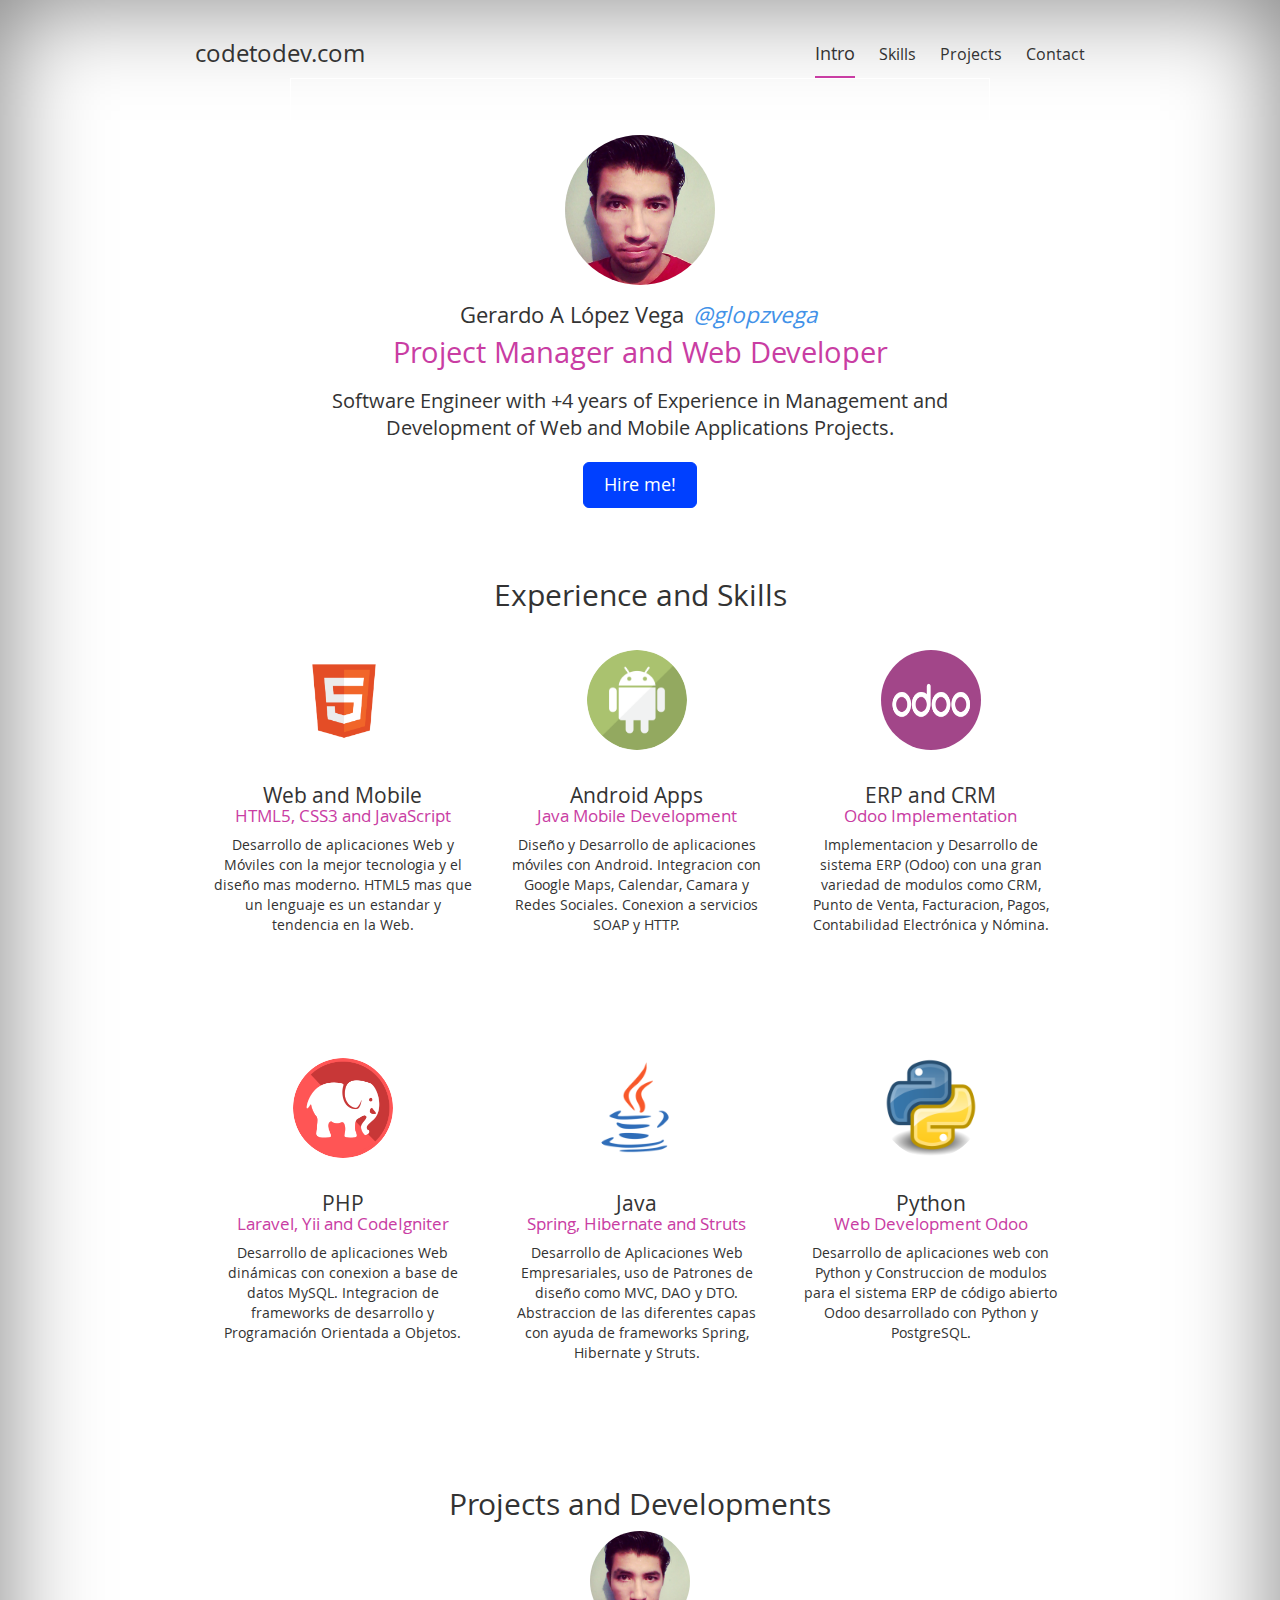
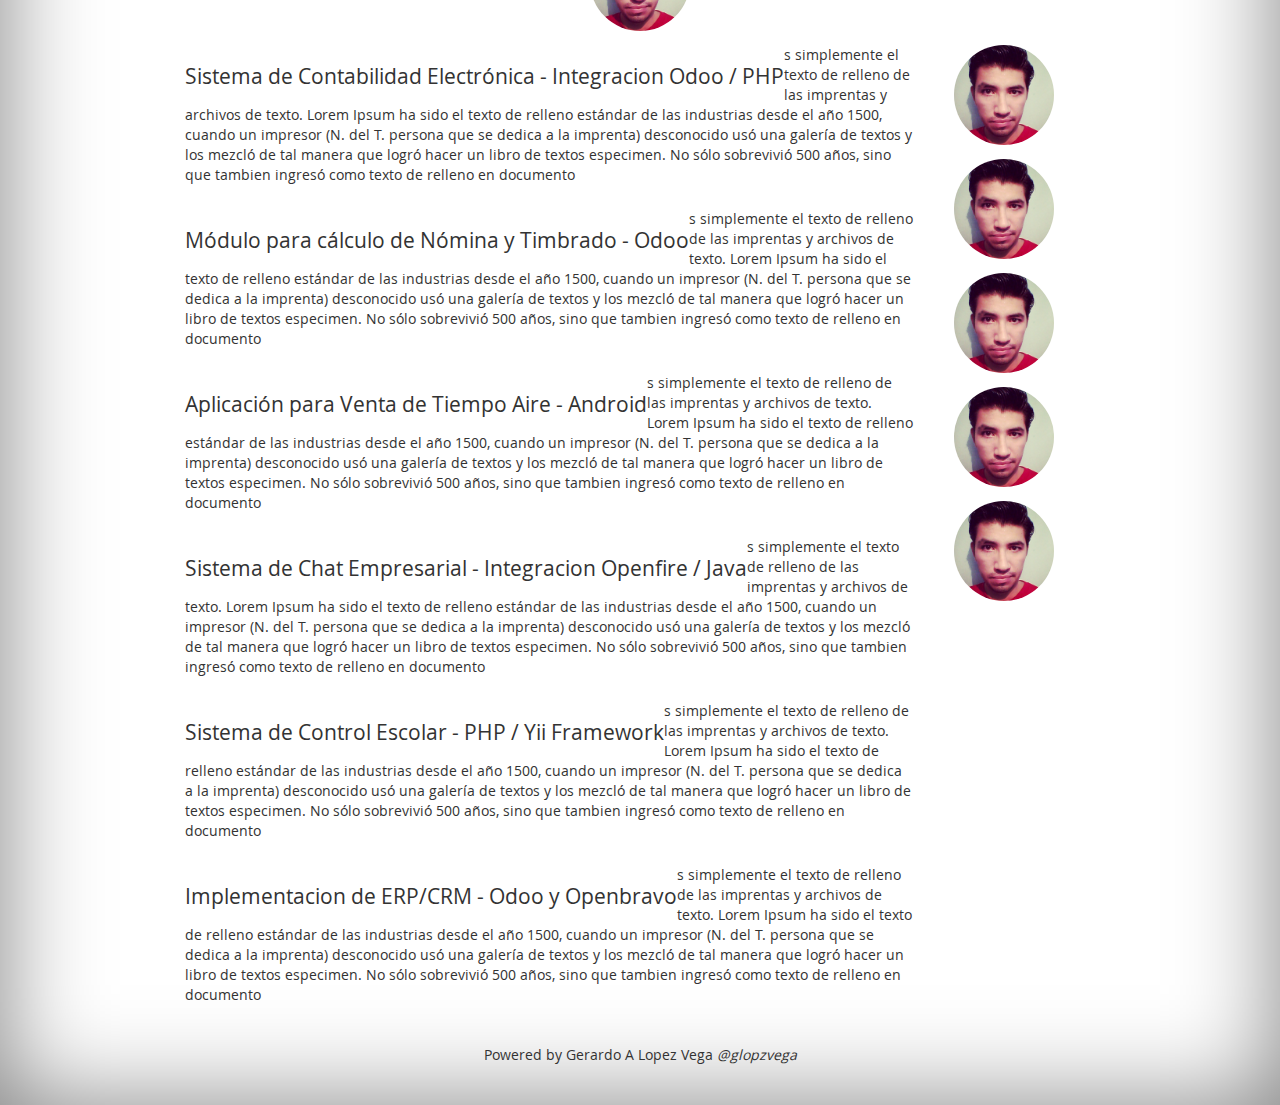
==== index.html @ 97255ee8 "Cambio de colores en los skills" ====
<!DOCTYPE html>
<meta charset="utf-8">
<meta http-equiv="X-UA-Compatible" content="IE=edge">
<meta name="viewport" content="width=device-width, initial-scale=1">
<meta name="description" content="Mobile and Web Development HTML5 CSS JavaScript">
<meta name="author" content="@glopzvega">
<!-- <link rel="icon" href="../../favicon.ico"> -->

<title>Gerardo A Lopez Vega</title>

<!-- Bootstrap core CSS -->
<link href="css/bootstrap.min.css" rel="stylesheet">

<!-- Custom styles for this template -->
<link href="css/cover.css" rel="stylesheet">
<link href="css/custom.css" rel="stylesheet">

<body>

  <div class="site-wrapper">

    <div class="site-wrapper-inner">

      <div class="cover-container main-container">
        

        <!-- Menu -->
        <div class="masthead clearfix menu">
          <div class="inner">
            <h3 class="masthead-brand"><a target="_blank" href="http://codetodev.com">codetodev.com</a></h3>
            <ul class="nav masthead-nav">
              <li class="active"><a href="#">Intro</a></li>
              <li><a href="#">Skills</a></li>
              <li><a href="#">Projects</a></li>
              <li><a href="#">Contact</a></li>
            </ul>
          </div>
        </div>
		
        <div class="inner cover profile">        	
          
          <img src="foto.jpg" alt="Gerardo Lopez" height="150px" class="img-circle">
          
          <header>
            <div id="datos">
              <div class="title">
                Gerardo A López Vega
                <span class="tag">
                  <i><a target="_blank" href="http://twitter.com/glopzvega">@glopzvega</a></i>
                </span>
              </div>
              <div class="subtitle">
                Project Manager and Web Developer
              </div>
            </div>                        
          </header>          

          <p class="lead">
            Software Engineer with +4 years of Experience in Management and Development of Web and Mobile Applications Projects.
<!--             Ingeniero en Sistemas con +4 años de experencia en el desarrollo de aplicaciones 
            Web y Móviles.
 -->
          </p>
          <p class="lead">
            <a href="#" class="btn btn-lg btn-default contacto">Hire me!</a>
          </p>
        </div>

        <div class="inner cover experience">
          
          <h2>Experience and Skills</h2>

          <div class="exp gray">

            <div class="imagen">
              <img src="img/sk_html5_2.png" alt="Gerardo Lopez" width="100px" height="100px" class="img-circle">              
            </div>
            <div class="description">
              <h3 class="title"> Web and Mobile <span> HTML5, CSS3 and JavaScript</span></h3>
              <p>
                Desarrollo de aplicaciones Web y Móviles con la mejor tecnologia y el diseño mas moderno. HTML5 mas que un lenguaje es un estandar y tendencia en la Web.
              </p>
            </div>

          </div>  

          <div class="exp gray">

            <div class="imagen">
              <img src="img/sk_android7.png" alt="Gerardo Lopez" width="100px" height="100px" class="img-circle">              
            </div>
            <div class="description">
              <h3 class="title"> Android Apps <span>Java Mobile Development</span></h3>
              <p>
                Diseño y Desarrollo de aplicaciones móviles con Android. Integracion con Google Maps, Calendar, Camara y Redes Sociales. Conexion a servicios SOAP y HTTP.  
              </p>
            </div>

          </div>        

          <div class="exp gray">

            <div class="imagen">
              <img src="img/sk_odoo2.png" alt="Gerardo Lopez" width="100px" height="100px" class="img-circle">              
            </div>
            <div class="description">
              <h3 class="title"> ERP and CRM <span>Odoo Implementation</span> </h3>
              <p>
                Implementacion y Desarrollo de sistema ERP (Odoo) con una gran variedad de modulos como CRM, Punto de Venta, Facturacion, Pagos, Contabilidad Electrónica y Nómina.
              </p>
            </div>

          </div>

          

          <div class="exp gray">

            <div class="imagen">
              <img src="img/sk_php5.png" alt="Gerardo Lopez" width="100px" height="100px" class="img-circle">              
            </div>
            <div class="description">
              <h3 class="title"> PHP <span> Laravel, Yii and CodeIgniter </span></h3>
              <p>
                Desarrollo de aplicaciones Web dinámicas con conexion a base de datos MySQL. Integracion de frameworks de desarrollo y Programación Orientada a Objetos. 
              </p>
            </div>

          </div>

          <div class="exp gray">

            <div class="imagen">
              <img src="img/sk_java.png" alt="Gerardo Lopez" width="100px" height="100px" class="img-circle">              
            </div>
            <div class="description">
              <h3 class="title"> Java <span> Spring, Hibernate and Struts </span></h3>
              <p>
                Desarrollo de Aplicaciones Web Empresariales, uso de Patrones de diseño como MVC, DAO y DTO. Abstraccion de las diferentes capas con ayuda de frameworks Spring, Hibernate y Struts.
              </p>
            </div>

          </div>  

          <div class="exp gray">

            <div class="imagen">
              <img src="img/sk_python3.png" alt="Gerardo Lopez" width="100px" height="100px" class="img-circle">              
            </div>
            <div class="description">
              <h3 class="title"> Python <span>Web Development Odoo</span></h3>              
              <p>
                Desarrollo  de aplicaciones web con Python y Construccion de modulos para el sistema ERP de código abierto Odoo desarrollado con Python y PostgreSQL.
              </p>
            </div>

          </div>    

                

          
        </div>

        <div class="inner cover portafolio">
          
          <h2>Projects and Developments</h2>

          <div class="exp">

            <div class="imagen">
              <img src="foto.jpg" alt="Gerardo Lopez" width="100px" height="100px" class="img-circle">              
            </div>
            <div class="description">
              <h3 class="title"> Sistema de Contabilidad Electrónica - Integracion Odoo / PHP</h3>
              <p>
                s simplemente el texto de relleno de las imprentas y archivos de texto. Lorem Ipsum ha sido el texto de relleno estándar de las industrias desde el año 1500, cuando un impresor (N. del T. persona que se dedica a la imprenta) desconocido usó una galería de textos y los mezcló de tal manera que logró hacer un libro de textos especimen. No sólo sobrevivió 500 años, sino que tambien ingresó como texto de relleno en documento
              </p>
            </div>

          </div>
          
          <div class="exp">

            <div class="imagen">
              <img src="foto.jpg" alt="Gerardo Lopez" width="100px" height="100px" class="img-circle">              
            </div>
            <div class="description">
              <h3 class="title"> Módulo para cálculo de Nómina y Timbrado - Odoo</h3>
              <p>
                s simplemente el texto de relleno de las imprentas y archivos de texto. Lorem Ipsum ha sido el texto de relleno estándar de las industrias desde el año 1500, cuando un impresor (N. del T. persona que se dedica a la imprenta) desconocido usó una galería de textos y los mezcló de tal manera que logró hacer un libro de textos especimen. No sólo sobrevivió 500 años, sino que tambien ingresó como texto de relleno en documento
              </p>
            </div>

          </div>  

          <div class="exp">

            <div class="imagen">
              <img src="foto.jpg" alt="Gerardo Lopez" width="100px" height="100px" class="img-circle">              
            </div>
            <div class="description">
              <h3 class="title"> Aplicación para Venta de Tiempo Aire - Android </h3>
              <p>
                s simplemente el texto de relleno de las imprentas y archivos de texto. Lorem Ipsum ha sido el texto de relleno estándar de las industrias desde el año 1500, cuando un impresor (N. del T. persona que se dedica a la imprenta) desconocido usó una galería de textos y los mezcló de tal manera que logró hacer un libro de textos especimen. No sólo sobrevivió 500 años, sino que tambien ingresó como texto de relleno en documento
              </p>
            </div>

          </div>

          <div class="exp">

            <div class="imagen">
              <img src="foto.jpg" alt="Gerardo Lopez" width="100px" height="100px" class="img-circle">              
            </div>
            <div class="description">
              <h3 class="title"> Sistema de Chat Empresarial - Integracion Openfire / Java </h3>
              <p>
                s simplemente el texto de relleno de las imprentas y archivos de texto. Lorem Ipsum ha sido el texto de relleno estándar de las industrias desde el año 1500, cuando un impresor (N. del T. persona que se dedica a la imprenta) desconocido usó una galería de textos y los mezcló de tal manera que logró hacer un libro de textos especimen. No sólo sobrevivió 500 años, sino que tambien ingresó como texto de relleno en documento
              </p>
            </div>

          </div>

          <div class="exp">

            <div class="imagen">
              <img src="foto.jpg" alt="Gerardo Lopez" width="100px" height="100px" class="img-circle">              
            </div>
            <div class="description">
              <h3 class="title"> Sistema de Control Escolar - PHP / Yii Framework </h3>
              <p>
                s simplemente el texto de relleno de las imprentas y archivos de texto. Lorem Ipsum ha sido el texto de relleno estándar de las industrias desde el año 1500, cuando un impresor (N. del T. persona que se dedica a la imprenta) desconocido usó una galería de textos y los mezcló de tal manera que logró hacer un libro de textos especimen. No sólo sobrevivió 500 años, sino que tambien ingresó como texto de relleno en documento
              </p>
            </div>

          </div>

          <div class="exp">

            <div class="imagen">
              <img src="foto.jpg" alt="Gerardo Lopez" width="100px" height="100px" class="img-circle">              
            </div>
            <div class="description">
              <h3 class="title"> Implementacion de ERP/CRM - Odoo y Openbravo</h3>
              <p>
                s simplemente el texto de relleno de las imprentas y archivos de texto. Lorem Ipsum ha sido el texto de relleno estándar de las industrias desde el año 1500, cuando un impresor (N. del T. persona que se dedica a la imprenta) desconocido usó una galería de textos y los mezcló de tal manera que logró hacer un libro de textos especimen. No sólo sobrevivió 500 años, sino que tambien ingresó como texto de relleno en documento
              </p>
            </div>

          </div>

        </div>

        <div class="mastfoot">
          <div class="inner">
            <p>Powered by Gerardo A Lopez Vega 
              <i><a target="_blank" href="https://twitter.com/glopzvega">@glopzvega</a></i>
            </p>
          </div>
        </div>

      </div>

    </div>

  </div>

  <!-- Bootstrap core JavaScript
  ================================================== -->
  <!-- Placed at the end of the document so the pages load faster -->
  <script src="https://ajax.googleapis.com/ajax/libs/jquery/1.11.1/jquery.min.js"></script>
  <script src="js/bootstrap.min.js"></script>
  <script src="js/profile.js"></script>
  <!--<script src="js/docs.min.js"></script>-->
  <!-- IE10 viewport hack for Surface/desktop Windows 8 bug -->
  <!--<script src="../../assets/js/ie10-viewport-bug-workaround.js"></script>-->
</body>
---- css/cover.css ----
/*
 * Globals
 */

/* Links */
a,
a:focus,
a:hover {
  color: #333;
}

/* Custom default button */
.btn-default,
.btn-default:hover,
.btn-default:focus {
  color: #fff;
  text-shadow: none; /* Prevent inheritence from `body` */
  background-color: #333;
  border: 1px solid #333;
}


/*
 * Base structure
 */

html,
body {
  height: 100%;
  background-color: #fff;
}
body {
  color: #333;
  text-align: center;
  /*text-shadow: 0 1px 3px rgba(0,0,0,.5);*/
}

/* Extra markup and styles for table-esque vertical and horizontal centering */
.site-wrapper {
  display: table;
  width: 100%;
  height: 100%; /* For at least Firefox */
  min-height: 100%;
  -webkit-box-shadow: inset 0 0 100px rgba(0,0,0,.5);
          box-shadow: inset 0 0 100px rgba(0,0,0,.5);
}
.site-wrapper-inner {
  display: table-cell;
  vertical-align: top;
}
.cover-container {
  margin-right: auto;
  margin-left: auto;
}

/* Padding for spacing */
.inner {
  padding: 30px;
}


/*
 * Header
 */
.masthead-brand {
  margin-top: 10px;
  margin-bottom: 10px;
}

.masthead-nav > li {
  display: inline-block;
}
.masthead-nav > li + li {
  margin-left: 20px;
}
.masthead-nav > li > a {
  padding-right: 0;
  padding-left: 0;
  font-size: 16px;
  /*font-weight: bold;*/
  color: #333; /* IE8 proofing */
  /*color: rgba(255,255,255,.75);*/
  border-bottom: 2px solid transparent;
}
.masthead-nav > li > a:hover,
.masthead-nav > li > a:focus {
  background-color: transparent;
  border-bottom-color: #a9a9a9;
  border-bottom-color: rgba(255,255,255,.25);
}
.masthead-nav > .active > a,
.masthead-nav > .active > a:hover,
.masthead-nav > .active > a:focus {
  color: #333;
  border-bottom-color: #333;
}

@media (min-width: 768px) {
  .masthead-brand {
    float: left;
  }
  .masthead-nav {
    float: right;
  }
}


/*
 * Cover
 */

.cover {
  padding: 0 20px;
}
.cover .btn-lg {
  padding: 10px 20px;
  font-weight: bold;
}


/*
 * Footer
 */

.mastfoot {
  color: #333; /* IE8 proofing */
  /*color: rgba(255,255,255,.5);*/
}


/*
 * Affix and center
 */

@media (min-width: 768px) {
  /* Pull out the header and footer */
  .masthead {
    position: fixed;
    top: 0;
  }
  .mastfoot {
    position: fixed;
    bottom: 0;
  }
  /* Start the vertical centering */
  .site-wrapper-inner {
    vertical-align: middle;
  }
  /* Handle the widths */
  .masthead,
  .mastfoot,
  .cover-container {
    width: 100%; /* Must be percentage or pixels for horizontal alignment */
  }
}

@media (min-width: 992px) {
  .masthead,
  .mastfoot,
  .cover-container {
    width: 950px;
  }
}
---- css/custom.css ----
@font-face {
    font-family: 'open_sansregular';
    src: url('OpenSans-Regular-webfont.eot');
    src: url('OpenSans-Regular-webfont.eot?#iefix') format('embedded-opentype'),
         url('OpenSans-Regular-webfont.woff') format('woff'),
         url('OpenSans-Regular-webfont.ttf') format('truetype'),
         url('OpenSans-Regular-webfont.svg#open_sansregular') format('svg');
    font-weight: normal;
    font-style: normal;

}
body
{
	font-family: 'open_sansregular'
}

header #datos
{
	margin: 1em;	
	/* vertical-align: middle; */
}

header #datos .subtitle
{	
	font-size: 2.1em;	
	color: #C93DA3;
}

header #datos .title
{
	/* color: #ea4c89; */
	display: inline-block;	
	font-size: 1.6em;	
}

header #datos .title .tag a
{	
	/* background: white; */
	/* border-radius: 5px; */
	/* color: #ea4c89; */
	color: #4292E8;
	padding: 2px 3px;
}

.btn.contacto{
	/* background-color: #ea4c89; */
	/* border: 1px solid #ea4c89; C93DA3*/
	color: white;
	font-weight: normal;
	background-color: #0040FF;
	border: 1px solid #0040FF;
}

.btn.contacto:hover
{
	background-color: #C93DA3;
	border: 2px solid #C93DA3;	
}

div.menu
{
	/* border: 1px solid gray; */
	/*background-color: #fff;	*/
	position: relative;
}

div.experience, div.portafolio
{
	 /*border: 1px solid gray; */
	position: relative;
	/*width: 100%;	*/
	overflow: auto;
	overflow-x:hidden;
}

div.experience h2, div.portafolio h2
{
	/* text-align: left; */
	float: left;
	width: 100%;	
}

div.experience .exp
{
	/*display: block;*/
	float: left;
	overflow: auto;
	height: 380px;
	width: 30%; 
	margin-top:1em;
	margin-bottom:1em;
	margin-left: 1.5em;	
	/*padding: 1em 0.5em 1em 0.5em;*/
	 /*border: 1px solid gray; */
}

.exp_hover
{
	/* font-size: 1.6em; */	
	border-radius: 10px;
	/*border-bottom: 1px solid gray;*/
	/*color: white;	*/
	box-shadow: 5px 5px 15px #888888;
}

.exp_hover.gray
{
	background-color: #E6E6E6;
}

.exp_hover.green
{
	background-color: #71c837;
}

.exp_hover.blue
{
	background-color: #5599ff;
}

.exp_hover.orange
{
	background-color: #ff7f2a;
}

.exp_hover.yellow
{
	background-color: #ffcc00;
}

.exp_hover.red
{
	background-color: #ff2a2a;
}

.exp_hover.purple
{
	background-color: #800066;
}



.exp_hover.white
{
	color: gray;
	/*background-color: #ff7f2a;*/
}

.exp_img_hover
{
	width: 150px;
	height: 150px;
}

.exp_span_hover
{
	/*color: white !important;*/
}

div.experience .exp .description h3
{
	font-size: 1.5em;
}

div.experience .exp .description h3 span
{
	color: #C93DA3;
	display: block;
	font-size: 0.8em;
}

div.experience .exp .description p
{
	padding-left: 0.5em;
	padding-right: 0.5em;
	/* font-size: 0.8em; */
}

div.portafolio .exp .description
{
	display: block;
	float: left;
	width: 80%;
	text-align: left;
}

div.portafolio .exp .description .title
{
	float: left;
	font-size: 1.5em;
}

div.main-container
{
	position: relative;
}

div.mastfoot
{
	position: relative;	
}

.masthead-nav > .active > a,
.masthead-nav > .active > a:hover,
.masthead-nav > .active > a:focus {
 /*  color: #0080FF; */
  border-bottom-color: #C93DA3;
  font-size: 1.3em;
}

li > a:hover
{
  color: #C93DA3;
  /*border-bottom-color: #C93DA3;*/
  /* font-size: 1.3em; */
}

@media (min-width: 992px) {  
	div.profile
	{
		border: 1px solid white;
		padding-top: 4em;		
		position: relative;
		width: 700px;
		margin: 0 auto;
	}

	div.profile .lead
	{
		font-size: 1.4em;
	}

	.portafolio h2, .experience h2
	{
		padding-top: 1em;	
	}
	
	.imagen, .description
	{
		padding-top: 1em;
	}
	
	
}

@media (max-width: 768px) {
		
	div.experience .exp
	{
		width: 45%;
	}

}


@media (max-width: 450px) {
		
	header #datos .subtitle
	{	
		font-size: 1.5em;		
	}

	header #datos .title
	{	
		font-size: 1.2em;	
	}

	header #datos .title .tag a
	{
		font-size: 0.9em;	
	}

	div.experience h2, div.portafolio h2
	{		
		font-size: 1.7em;
		display: block;
	}

	div.experience .exp
	{				
		margin-top: 1em;
		width: 100%;
	}
	
	div.experience .exp .imagen
	{
		display: block;
		float: left;
		margin-right: 1em;
	}

	div.experience .exp .imagen img
	{
		width: 50px;
		height: 50px;				
	}

	div.experience .exp .description
	{		
		font-size: 0.9em;
		left: 6.5em;
		position: absolute;		
		text-align: left;
	}

	div.experience .exp .description h3
	{
		margin: 0;
	}	

	div.experience .exp .description .title span
	{
		font-size: 0.8em;
	}

	div.experience .exp .description p
	{
		display: none;		
	}
}
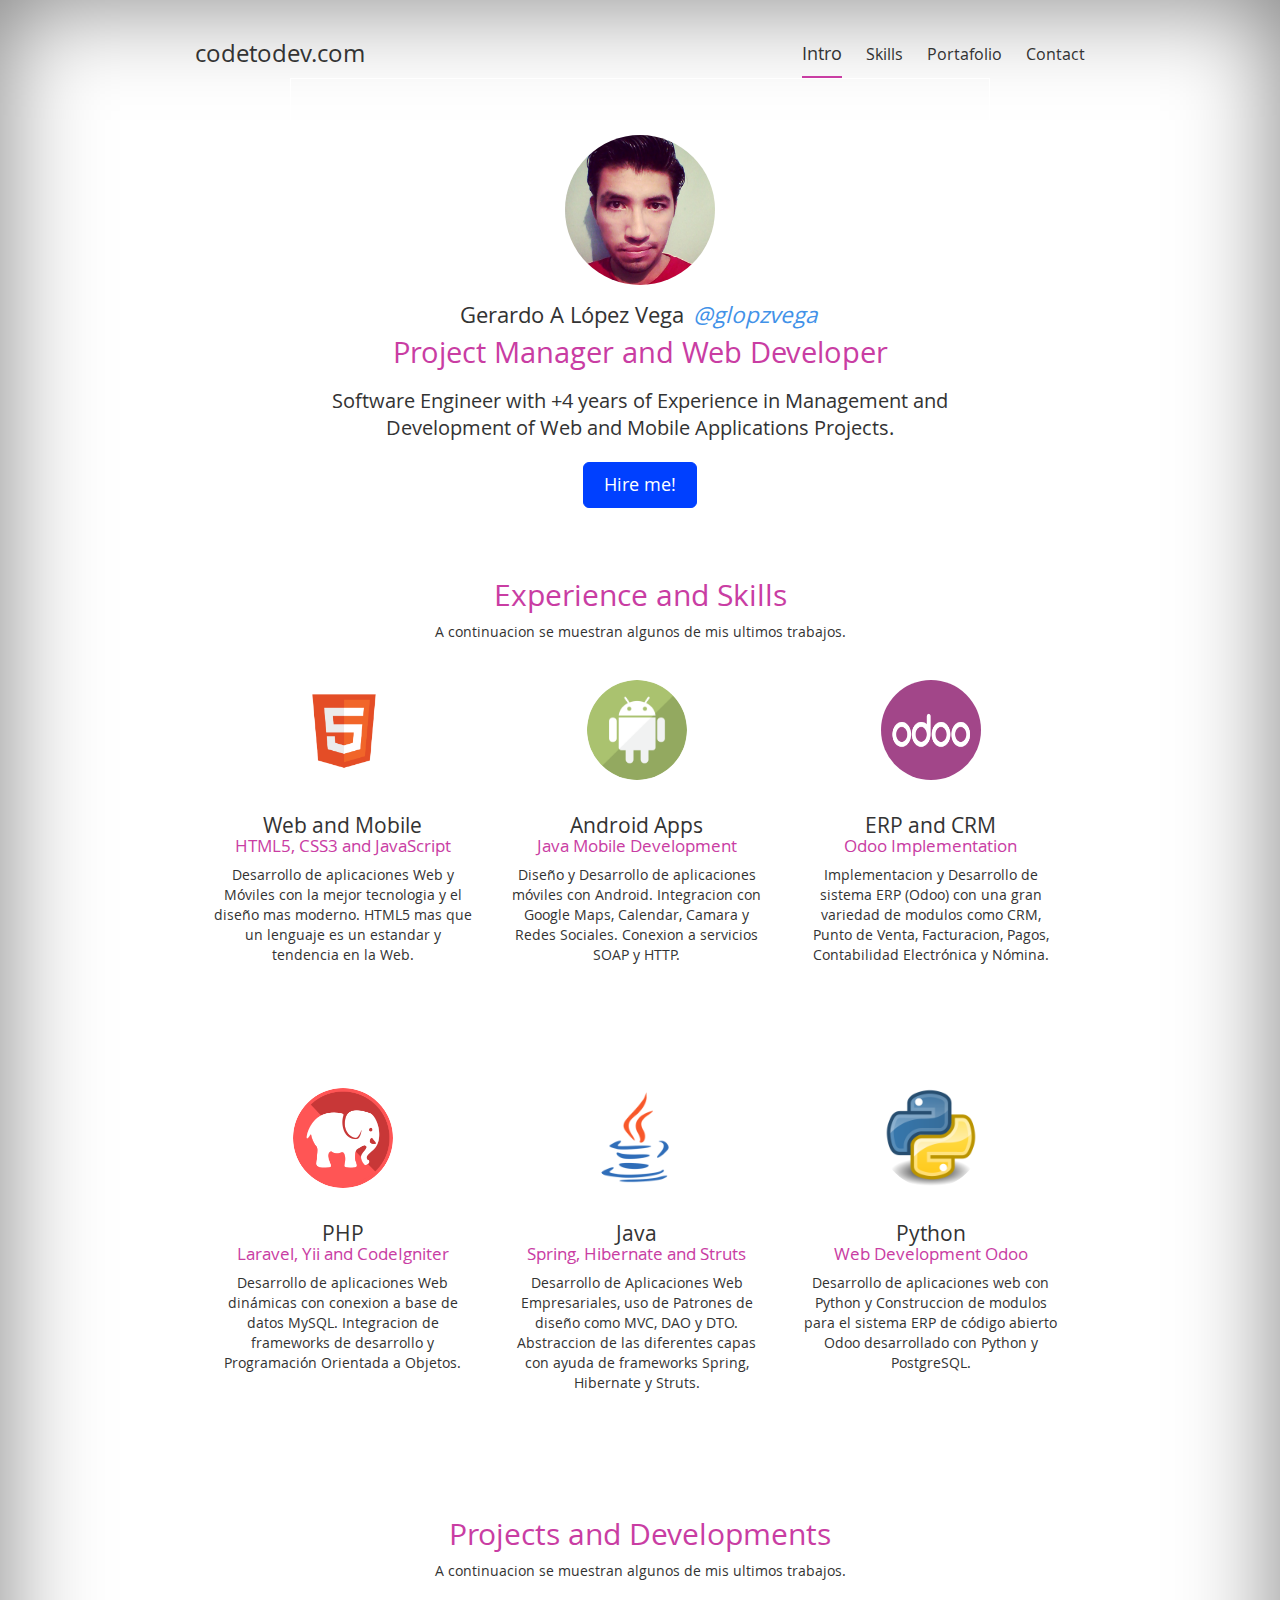
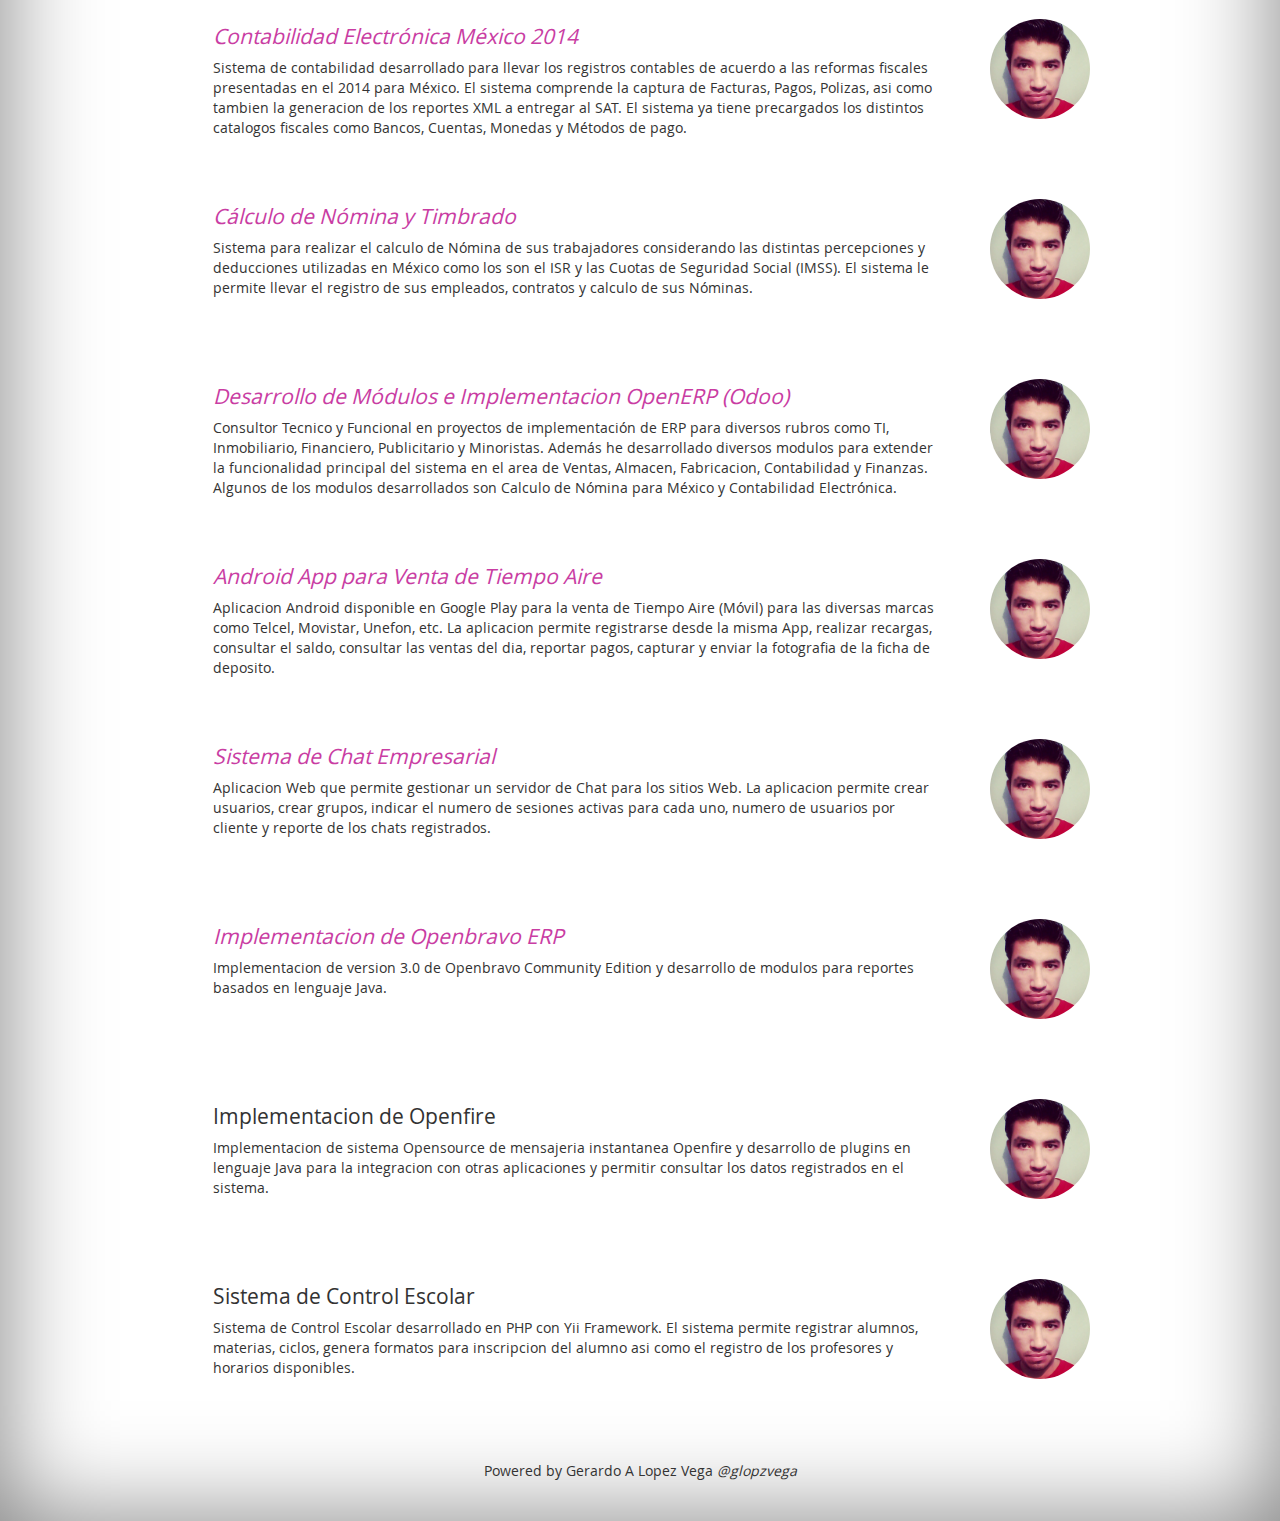
==== commit 7e890597: "Design on Projects Section" ====
--- a/index.html
+++ b/index.html
@@ -31,7 +31,7 @@
             <ul class="nav masthead-nav">
               <li class="active"><a href="#">Intro</a></li>
               <li><a href="#">Skills</a></li>
-              <li><a href="#">Projects</a></li>
+              <li><a href="#">Portafolio</a></li>
               <li><a href="#">Contact</a></li>
             </ul>
           </div>
@@ -69,6 +69,7 @@
         <div class="inner cover experience">
           
           <h2>Experience and Skills</h2>
+          <p>A continuacion se muestran algunos de mis ultimos trabajos.</p>
 
           <div class="exp gray">
 
@@ -164,30 +165,36 @@
         <div class="inner cover portafolio">
           
           <h2>Projects and Developments</h2>
-
-          <div class="exp">
-
-            <div class="imagen">
-              <img src="foto.jpg" alt="Gerardo Lopez" width="100px" height="100px" class="img-circle">              
-            </div>
-            <div class="description">
-              <h3 class="title"> Sistema de Contabilidad Electrónica - Integracion Odoo / PHP</h3>
-              <p>
-                s simplemente el texto de relleno de las imprentas y archivos de texto. Lorem Ipsum ha sido el texto de relleno estándar de las industrias desde el año 1500, cuando un impresor (N. del T. persona que se dedica a la imprenta) desconocido usó una galería de textos y los mezcló de tal manera que logró hacer un libro de textos especimen. No sólo sobrevivió 500 años, sino que tambien ingresó como texto de relleno en documento
-              </p>
-            </div>
-
-          </div>
-          
-          <div class="exp">
-
-            <div class="imagen">
-              <img src="foto.jpg" alt="Gerardo Lopez" width="100px" height="100px" class="img-circle">              
-            </div>
-            <div class="description">
-              <h3 class="title"> Módulo para cálculo de Nómina y Timbrado - Odoo</h3>
-              <p>
-                s simplemente el texto de relleno de las imprentas y archivos de texto. Lorem Ipsum ha sido el texto de relleno estándar de las industrias desde el año 1500, cuando un impresor (N. del T. persona que se dedica a la imprenta) desconocido usó una galería de textos y los mezcló de tal manera que logró hacer un libro de textos especimen. No sólo sobrevivió 500 años, sino que tambien ingresó como texto de relleno en documento
+          <p>A continuacion se muestran algunos de mis ultimos trabajos.</p>
+
+          <div class="exp">
+
+            <div class="imagen">
+              <img src="foto.jpg" alt="Gerardo Lopez" width="100px" height="100px" class="img-circle">              
+            </div>
+            <div class="description">
+              
+              <h3 class="title"> 
+                <i><a target="_blank" href="http://www.desiteg.com/erp/">Contabilidad Electrónica México 2014</a></i>
+              </h3>
+              <p>
+                Sistema de contabilidad desarrollado para llevar los registros contables de acuerdo a las reformas fiscales presentadas en el 2014 para México. El sistema comprende la captura de Facturas, Pagos, Polizas, asi como tambien la generacion de los reportes XML a entregar al SAT. El sistema ya tiene precargados los distintos catalogos fiscales como Bancos, Cuentas, Monedas y Métodos de pago.
+              </p>
+            </div>
+
+          </div>
+          
+          <div class="exp">
+
+            <div class="imagen">
+              <img src="foto.jpg" alt="Gerardo Lopez" width="100px" height="100px" class="img-circle">              
+            </div>
+            <div class="description">              
+              <h3 class="title"> 
+                <i><a target="_blank" href="http://www.desiteg.com/erp/">Cálculo de Nómina y Timbrado</a></i>
+              </h3>
+              <p>
+                Sistema para realizar el calculo de Nómina de sus trabajadores considerando las distintas percepciones y deducciones utilizadas en México como los son el ISR y las Cuotas de Seguridad Social (IMSS). El sistema le permite llevar el registro de sus empleados, contratos y calculo de sus Nóminas.
               </p>
             </div>
 
@@ -199,51 +206,89 @@
               <img src="foto.jpg" alt="Gerardo Lopez" width="100px" height="100px" class="img-circle">              
             </div>
             <div class="description">
-              <h3 class="title"> Aplicación para Venta de Tiempo Aire - Android </h3>
-              <p>
-                s simplemente el texto de relleno de las imprentas y archivos de texto. Lorem Ipsum ha sido el texto de relleno estándar de las industrias desde el año 1500, cuando un impresor (N. del T. persona que se dedica a la imprenta) desconocido usó una galería de textos y los mezcló de tal manera que logró hacer un libro de textos especimen. No sólo sobrevivió 500 años, sino que tambien ingresó como texto de relleno en documento
-              </p>
-            </div>
-
-          </div>
-
-          <div class="exp">
-
-            <div class="imagen">
-              <img src="foto.jpg" alt="Gerardo Lopez" width="100px" height="100px" class="img-circle">              
-            </div>
-            <div class="description">
-              <h3 class="title"> Sistema de Chat Empresarial - Integracion Openfire / Java </h3>
-              <p>
-                s simplemente el texto de relleno de las imprentas y archivos de texto. Lorem Ipsum ha sido el texto de relleno estándar de las industrias desde el año 1500, cuando un impresor (N. del T. persona que se dedica a la imprenta) desconocido usó una galería de textos y los mezcló de tal manera que logró hacer un libro de textos especimen. No sólo sobrevivió 500 años, sino que tambien ingresó como texto de relleno en documento
-              </p>
-            </div>
-
-          </div>
-
-          <div class="exp">
-
-            <div class="imagen">
-              <img src="foto.jpg" alt="Gerardo Lopez" width="100px" height="100px" class="img-circle">              
-            </div>
-            <div class="description">
-              <h3 class="title"> Sistema de Control Escolar - PHP / Yii Framework </h3>
-              <p>
-                s simplemente el texto de relleno de las imprentas y archivos de texto. Lorem Ipsum ha sido el texto de relleno estándar de las industrias desde el año 1500, cuando un impresor (N. del T. persona que se dedica a la imprenta) desconocido usó una galería de textos y los mezcló de tal manera que logró hacer un libro de textos especimen. No sólo sobrevivió 500 años, sino que tambien ingresó como texto de relleno en documento
-              </p>
-            </div>
-
-          </div>
-
-          <div class="exp">
-
-            <div class="imagen">
-              <img src="foto.jpg" alt="Gerardo Lopez" width="100px" height="100px" class="img-circle">              
-            </div>
-            <div class="description">
-              <h3 class="title"> Implementacion de ERP/CRM - Odoo y Openbravo</h3>
-              <p>
-                s simplemente el texto de relleno de las imprentas y archivos de texto. Lorem Ipsum ha sido el texto de relleno estándar de las industrias desde el año 1500, cuando un impresor (N. del T. persona que se dedica a la imprenta) desconocido usó una galería de textos y los mezcló de tal manera que logró hacer un libro de textos especimen. No sólo sobrevivió 500 años, sino que tambien ingresó como texto de relleno en documento
+              <h3 class="title"> 
+                <i><a target="_blank" href="http://www.desiteg.com/erp/">Desarrollo de Módulos e Implementacion OpenERP (Odoo)</a></i>
+              </h3>
+              <p>
+                Consultor Tecnico y Funcional en proyectos de implementación de ERP para diversos rubros como TI, Inmobiliario, Financiero, Publicitario y Minoristas. Además he desarrollado diversos modulos para extender la funcionalidad principal del sistema en el area de Ventas, Almacen, Fabricacion, Contabilidad y Finanzas. Algunos de los modulos desarrollados son Calculo de Nómina para México y Contabilidad Electrónica.
+              </p>
+            </div>
+
+          </div>  
+
+          <div class="exp">
+
+            <div class="imagen">
+              <img src="foto.jpg" alt="Gerardo Lopez" width="100px" height="100px" class="img-circle">              
+            </div>
+            <div class="description">
+              
+              <h3 class="title"> 
+                <i><a target="_blank" href="http://www.desiteg.com/erp/">Android App para Venta de Tiempo Aire</a></i>
+              </h3>
+              <p>
+                Aplicacion Android disponible en Google Play para la venta de Tiempo Aire (Móvil) para las diversas marcas como Telcel, Movistar, Unefon, etc. La aplicacion permite registrarse desde la misma App, realizar recargas, consultar el saldo, consultar las ventas del dia, reportar pagos, capturar y enviar la fotografia de la ficha de deposito.
+              </p>
+            </div>
+
+          </div>
+
+          <div class="exp">
+
+            <div class="imagen">
+              <img src="foto.jpg" alt="Gerardo Lopez" width="100px" height="100px" class="img-circle">              
+            </div>
+            <div class="description">
+              <h3 class="title">  
+                <i><a target="_blank" href="http://desiteg.com/chat-empresarial.htm">Sistema de Chat Empresarial</a></i>
+              </h3>
+              <p>
+                Aplicacion Web que permite gestionar un servidor de Chat para los sitios Web. La aplicacion permite crear usuarios, crear grupos, indicar el numero de sesiones activas para cada uno, numero de usuarios por cliente y reporte de los chats registrados.
+              </p>
+            </div>
+
+          </div>
+
+          <div class="exp">
+
+            <div class="imagen">
+              <img src="foto.jpg" alt="Gerardo Lopez" width="100px" height="100px" class="img-circle">              
+            </div>
+            <div class="description">
+              
+              <h3 class="title"> 
+                <i><a target="_blank" href="http://www.desiteg.com/erp/">Implementacion de Openbravo ERP</a></i>
+              </h3>
+              <p>
+                Implementacion de version 3.0 de Openbravo Community Edition y desarrollo de modulos para reportes basados en lenguaje Java.
+              </p>
+            </div>
+
+          </div>
+
+          <div class="exp">
+
+            <div class="imagen">
+              <img src="foto.jpg" alt="Gerardo Lopez" width="100px" height="100px" class="img-circle">              
+            </div>
+            <div class="description">
+              <h3 class="title"> Implementacion de Openfire</h3>
+              <p>
+                Implementacion de sistema Opensource de mensajeria instantanea Openfire y desarrollo de plugins en lenguaje Java para la integracion con otras aplicaciones y permitir consultar los datos registrados en el sistema.
+              </p>
+            </div>
+
+          </div>
+
+          <div class="exp">
+
+            <div class="imagen">
+              <img src="foto.jpg" alt="Gerardo Lopez" width="100px" height="100px" class="img-circle">              
+            </div>
+            <div class="description">
+              <h3 class="title"> Sistema de Control Escolar</h3>
+              <p>
+                Sistema de Control Escolar desarrollado en PHP con Yii Framework. El sistema permite registrar alumnos, materias, ciclos, genera formatos para inscripcion del alumno asi como el registro de los profesores y horarios disponibles.
               </p>
             </div>
 
--- a/css/custom.css
+++ b/css/custom.css
@@ -55,6 +55,7 @@
 {
 	background-color: #C93DA3;
 	border: 2px solid #C93DA3;	
+	font-size: 1.5em;
 }
 
 div.menu
@@ -77,7 +78,8 @@
 {
 	/* text-align: left; */
 	float: left;
-	width: 100%;	
+	width: 100%;
+	color: #C93DA3;
 }
 
 div.experience .exp
@@ -176,12 +178,55 @@
 	/* font-size: 0.8em; */
 }
 
+div.portafolio .exp
+{
+	/*border: 1px solid gray;*/
+	overflow: auto;
+	text-align: left;
+	overflow-x:hidden; 
+	/*width: 50%;*/
+	float: left;;
+	height: 180px;
+	/*display: block;
+	float: left;*/
+}
+
 div.portafolio .exp .description
-{
+{	
+	float: left;
 	display: block;
-	float: left;
 	width: 80%;
-	text-align: left;
+	margin-left: 2em;
+}
+
+div.portafolio .exp .imagen
+{
+	display: block;
+	float: right;
+	width: 10%;
+	margin-right: 1em;
+	margin-top: 1em;
+}
+
+
+div.portafolio .exp .description h3
+{
+	/*color: #C93DA3;*/
+	/*display: block;*/
+	font-size: 0.8em;
+	width: 100%;
+}
+
+div.portafolio .exp .description h3 a
+{
+	color: #C93DA3;
+}
+
+
+div.portafolio .exp .description p
+{
+	/*padding-left: 0.5em;
+	padding-right: 0.5em;*/
 }
 
 div.portafolio .exp .description .title
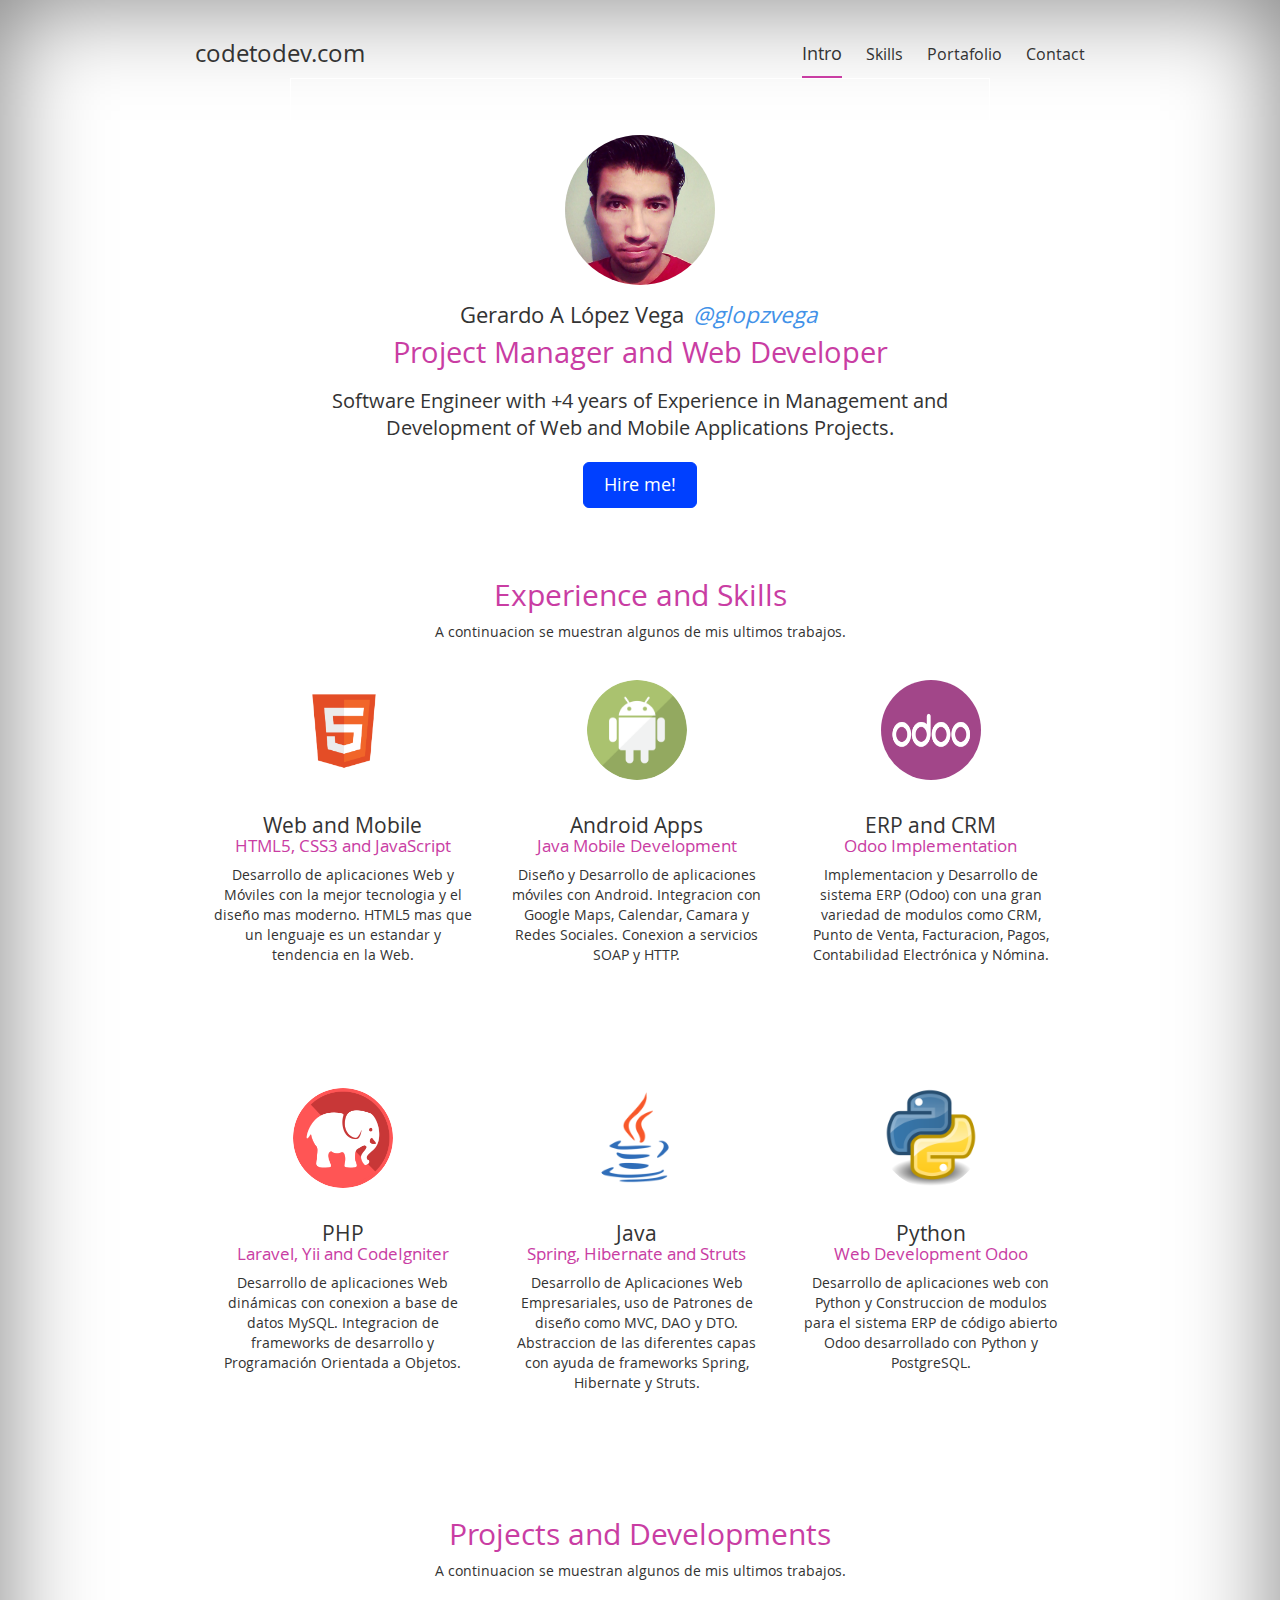
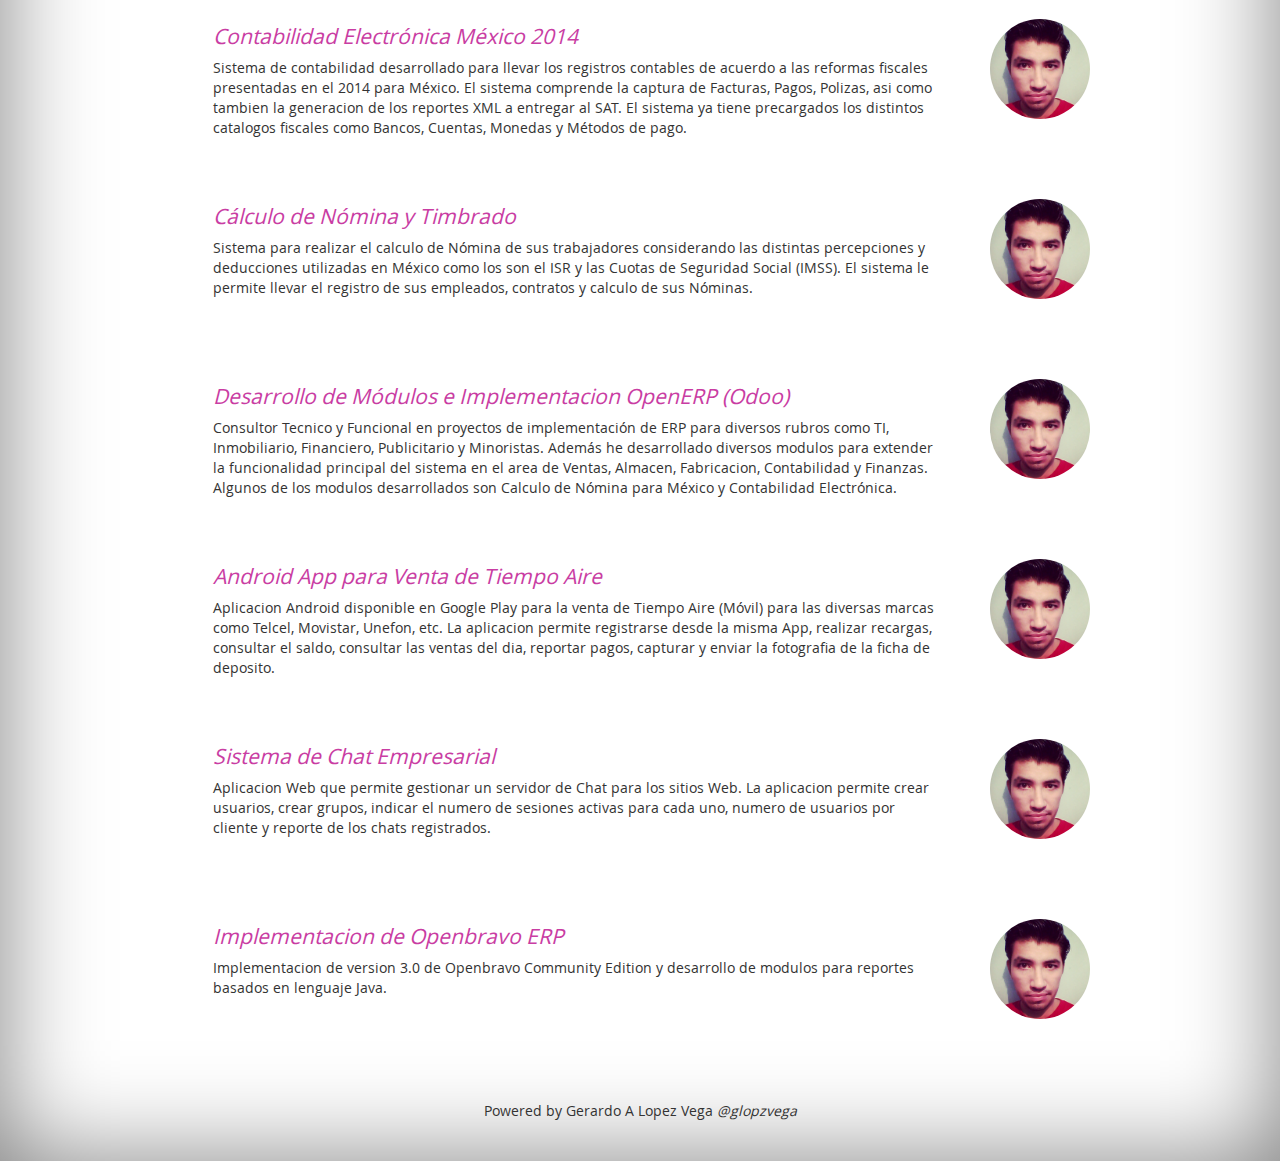
==== commit f2b10b32: "Remove some projects from list" ====
--- a/index.html
+++ b/index.html
@@ -264,35 +264,7 @@
               </p>
             </div>
 
-          </div>
-
-          <div class="exp">
-
-            <div class="imagen">
-              <img src="foto.jpg" alt="Gerardo Lopez" width="100px" height="100px" class="img-circle">              
-            </div>
-            <div class="description">
-              <h3 class="title"> Implementacion de Openfire</h3>
-              <p>
-                Implementacion de sistema Opensource de mensajeria instantanea Openfire y desarrollo de plugins en lenguaje Java para la integracion con otras aplicaciones y permitir consultar los datos registrados en el sistema.
-              </p>
-            </div>
-
-          </div>
-
-          <div class="exp">
-
-            <div class="imagen">
-              <img src="foto.jpg" alt="Gerardo Lopez" width="100px" height="100px" class="img-circle">              
-            </div>
-            <div class="description">
-              <h3 class="title"> Sistema de Control Escolar</h3>
-              <p>
-                Sistema de Control Escolar desarrollado en PHP con Yii Framework. El sistema permite registrar alumnos, materias, ciclos, genera formatos para inscripcion del alumno asi como el registro de los profesores y horarios disponibles.
-              </p>
-            </div>
-
-          </div>
+          </div>         
 
         </div>
 
--- a/css/custom.css
+++ b/css/custom.css
@@ -212,7 +212,7 @@
 div.portafolio .exp .description h3
 {
 	/*color: #C93DA3;*/
-	/*display: block;*/
+	/*display: block;*/ 
 	font-size: 0.8em;
 	width: 100%;
 }
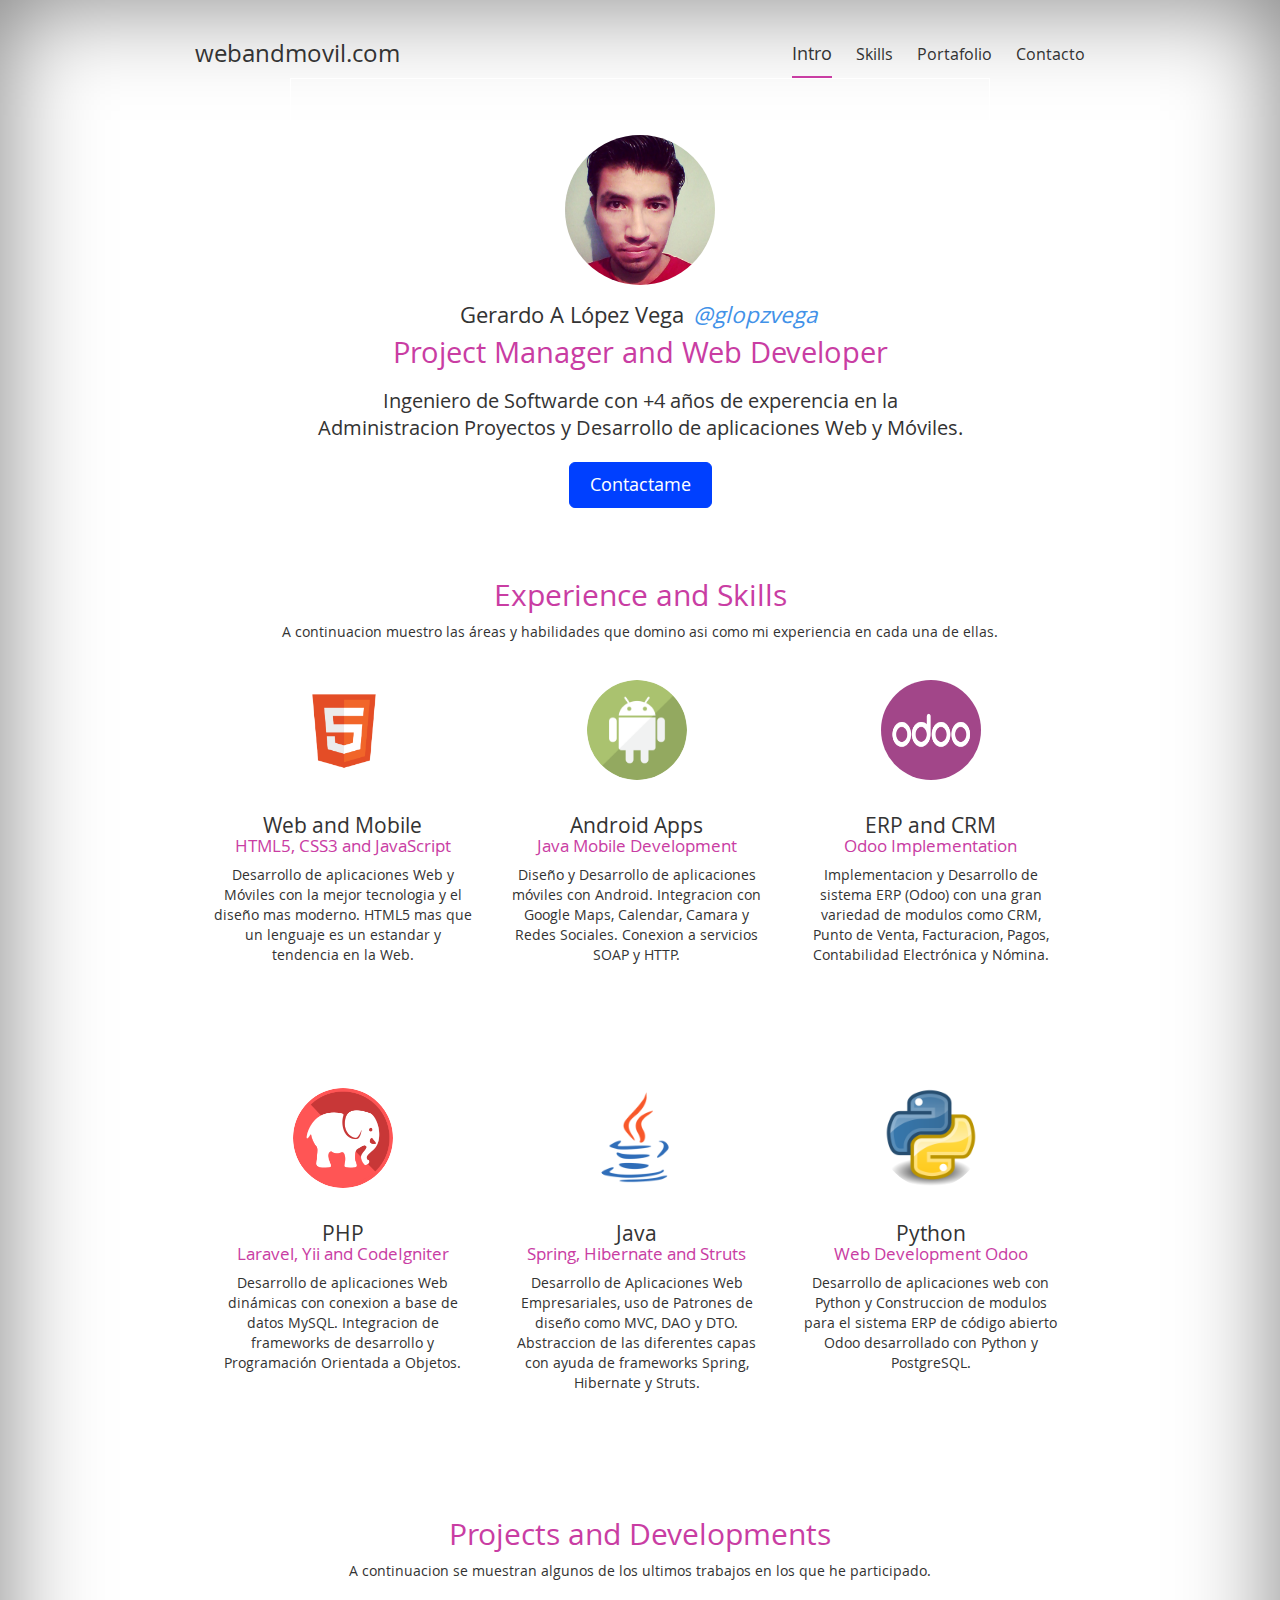
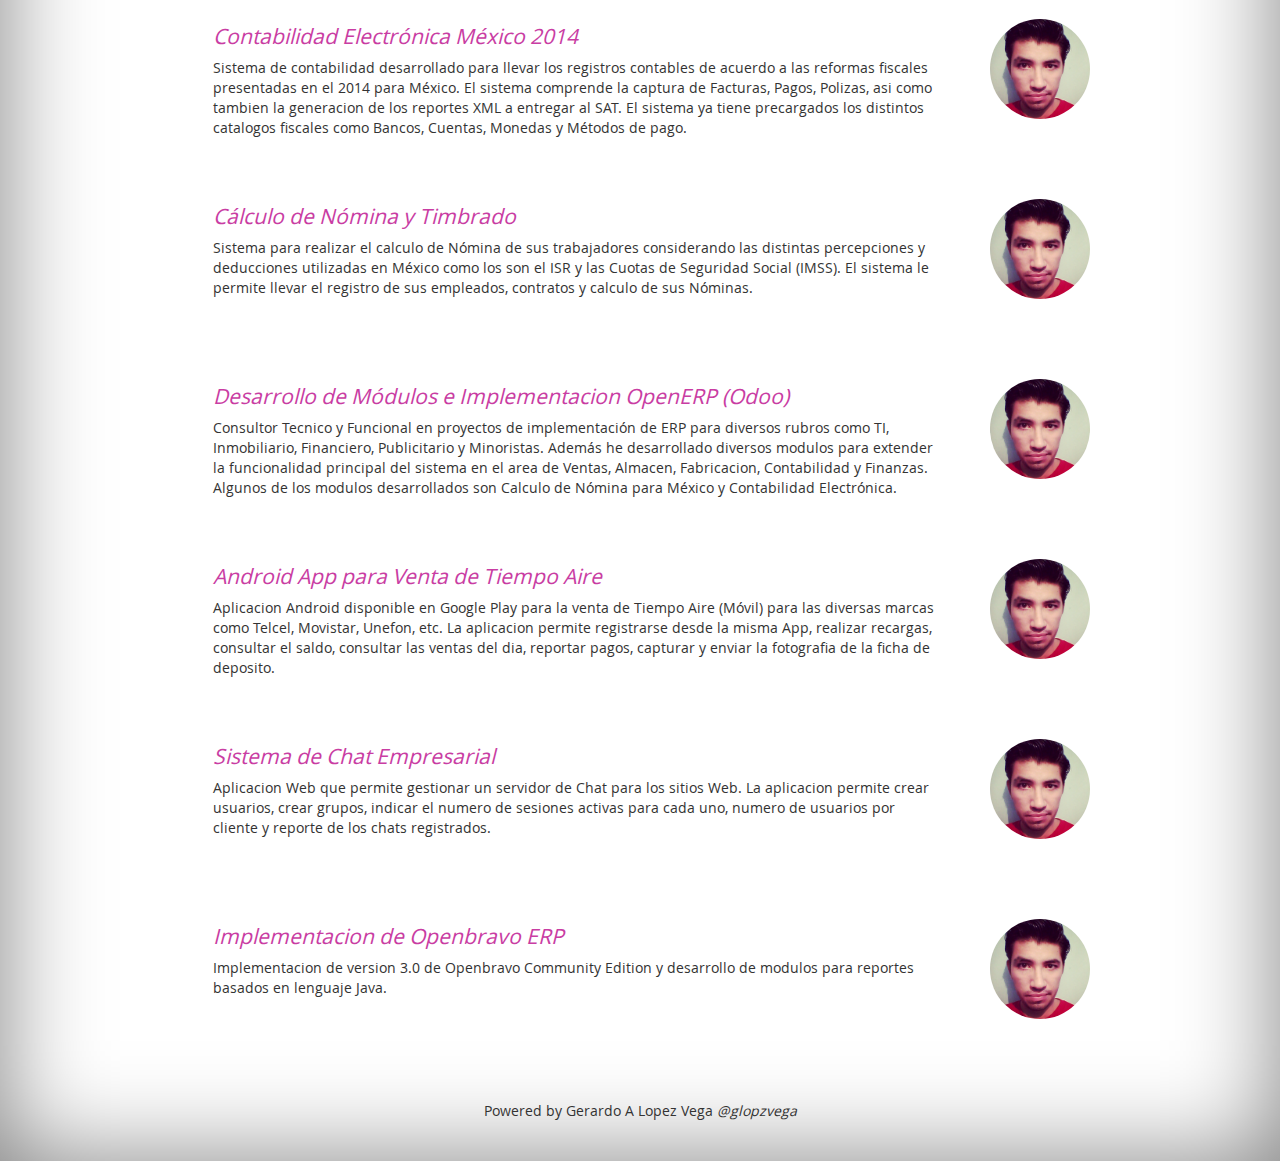
==== commit a99dc2a1: "Modificada la descripcion de los escabezados" ====
--- a/index.html
+++ b/index.html
@@ -27,12 +27,12 @@
         <!-- Menu -->
         <div class="masthead clearfix menu">
           <div class="inner">
-            <h3 class="masthead-brand"><a target="_blank" href="http://codetodev.com">codetodev.com</a></h3>
+            <h3 class="masthead-brand"><a target="_blank" href="http://webandmovil.com">webandmovil.com</a></h3>
             <ul class="nav masthead-nav">
               <li class="active"><a href="#">Intro</a></li>
               <li><a href="#">Skills</a></li>
               <li><a href="#">Portafolio</a></li>
-              <li><a href="#">Contact</a></li>
+              <li><a href="#">Contacto</a></li>
             </ul>
           </div>
         </div>
@@ -56,20 +56,19 @@
           </header>          
 
           <p class="lead">
-            Software Engineer with +4 years of Experience in Management and Development of Web and Mobile Applications Projects.
-<!--             Ingeniero en Sistemas con +4 años de experencia en el desarrollo de aplicaciones 
-            Web y Móviles.
- -->
+            <!-- Software Engineer with +4 years of Experience in Management and Development of Web and Mobile Applications Projects. -->
+            Ingeniero de Softwarde con +4 años de experencia en la Administracion Proyectos y Desarrollo de aplicaciones Web y Móviles.
+
           </p>
           <p class="lead">
-            <a href="#" class="btn btn-lg btn-default contacto">Hire me!</a>
+            <a href="#" class="btn btn-lg btn-default contacto">Contactame</a>
           </p>
         </div>
 
         <div class="inner cover experience">
           
           <h2>Experience and Skills</h2>
-          <p>A continuacion se muestran algunos de mis ultimos trabajos.</p>
+          <p>A continuacion muestro las áreas y habilidades que domino asi como mi experiencia en cada una de ellas.</p>
 
           <div class="exp gray">
 
@@ -165,7 +164,7 @@
         <div class="inner cover portafolio">
           
           <h2>Projects and Developments</h2>
-          <p>A continuacion se muestran algunos de mis ultimos trabajos.</p>
+          <p>A continuacion se muestran algunos de los ultimos trabajos en los que he participado.</p>
 
           <div class="exp">
 
--- a/css/custom.css
+++ b/css/custom.css
@@ -293,6 +293,12 @@
 	div.experience .exp
 	{
 		width: 45%;
+		height: 340px;
+		overflow: auto;
+		overflow-y: hidden;
+		padding-top: 1em;
+		padding-bottom: 1em;
+
 	}
 
 }
@@ -325,6 +331,7 @@
 	{				
 		margin-top: 1em;
 		width: 100%;
+		height: auto;
 	}
 	
 	div.experience .exp .imagen
@@ -343,7 +350,7 @@
 	div.experience .exp .description
 	{		
 		font-size: 0.9em;
-		left: 6.5em;
+		left: 8em;
 		position: absolute;		
 		text-align: left;
 	}
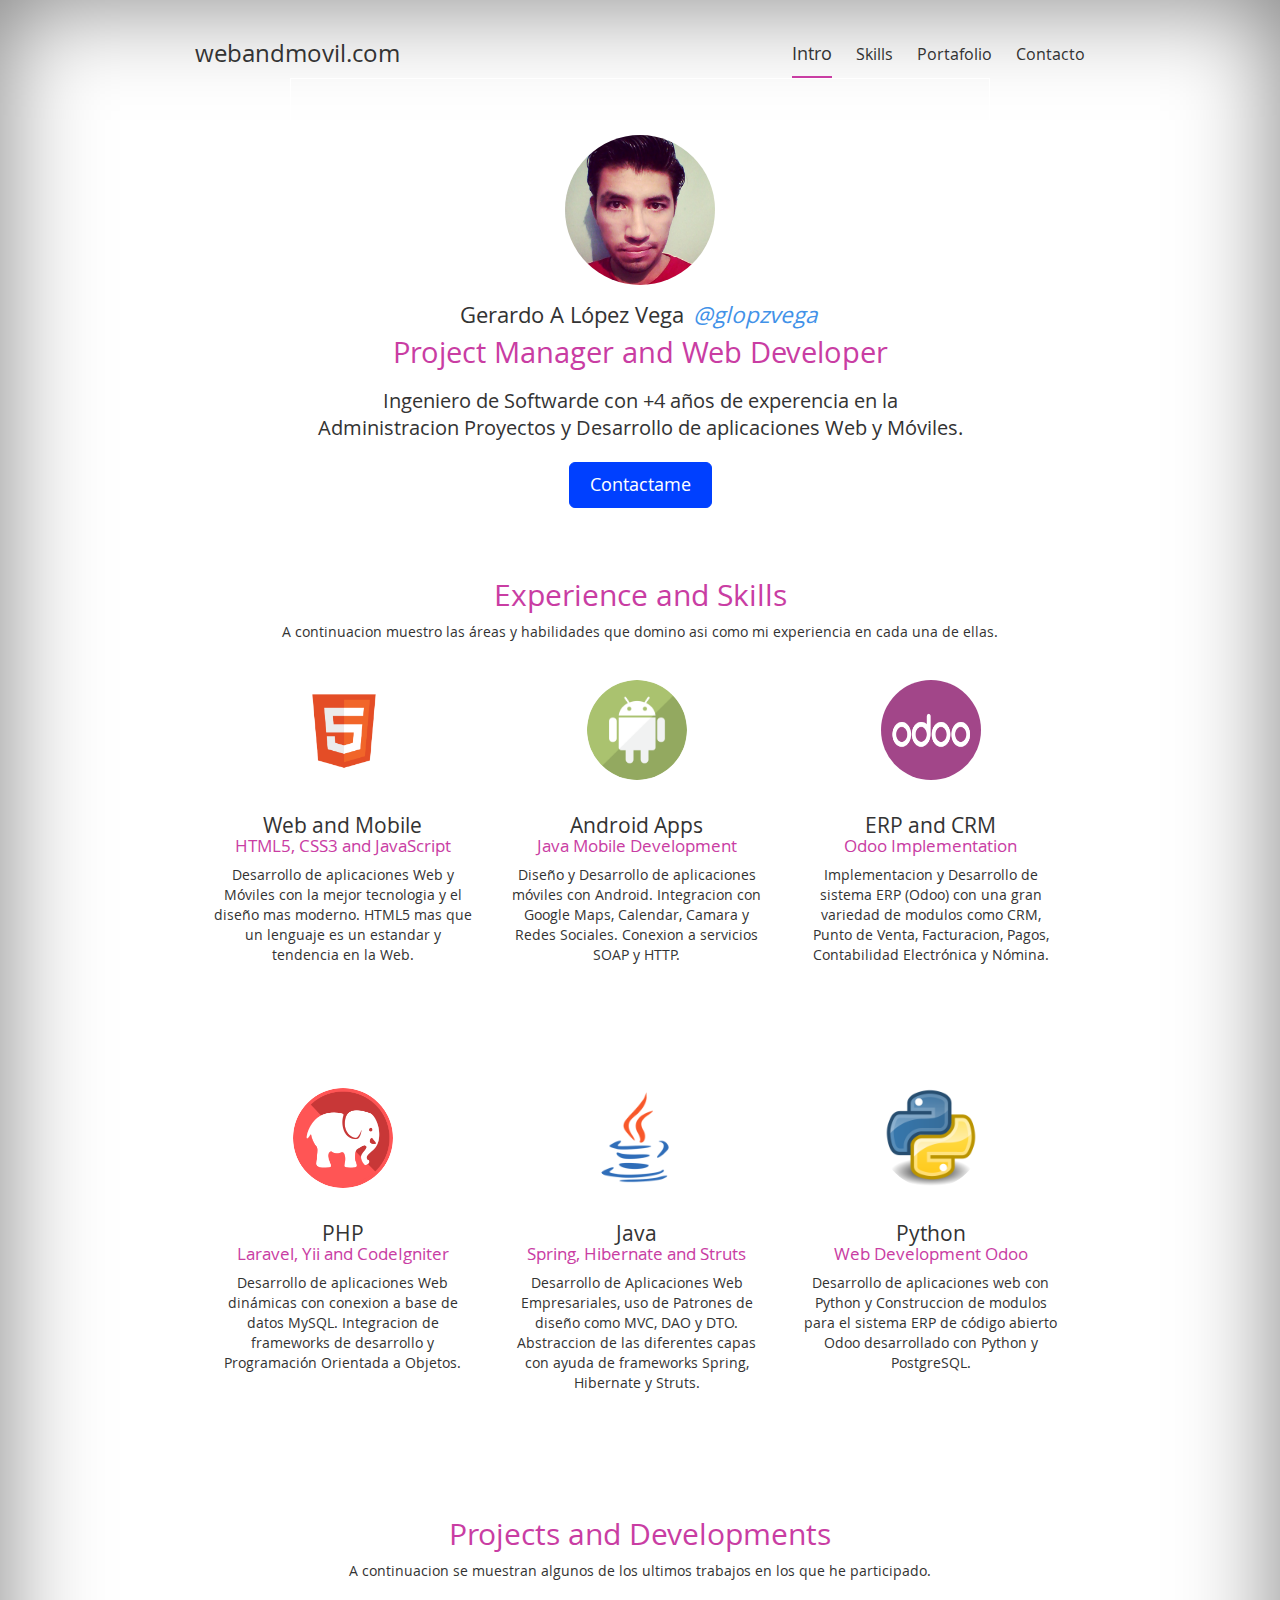
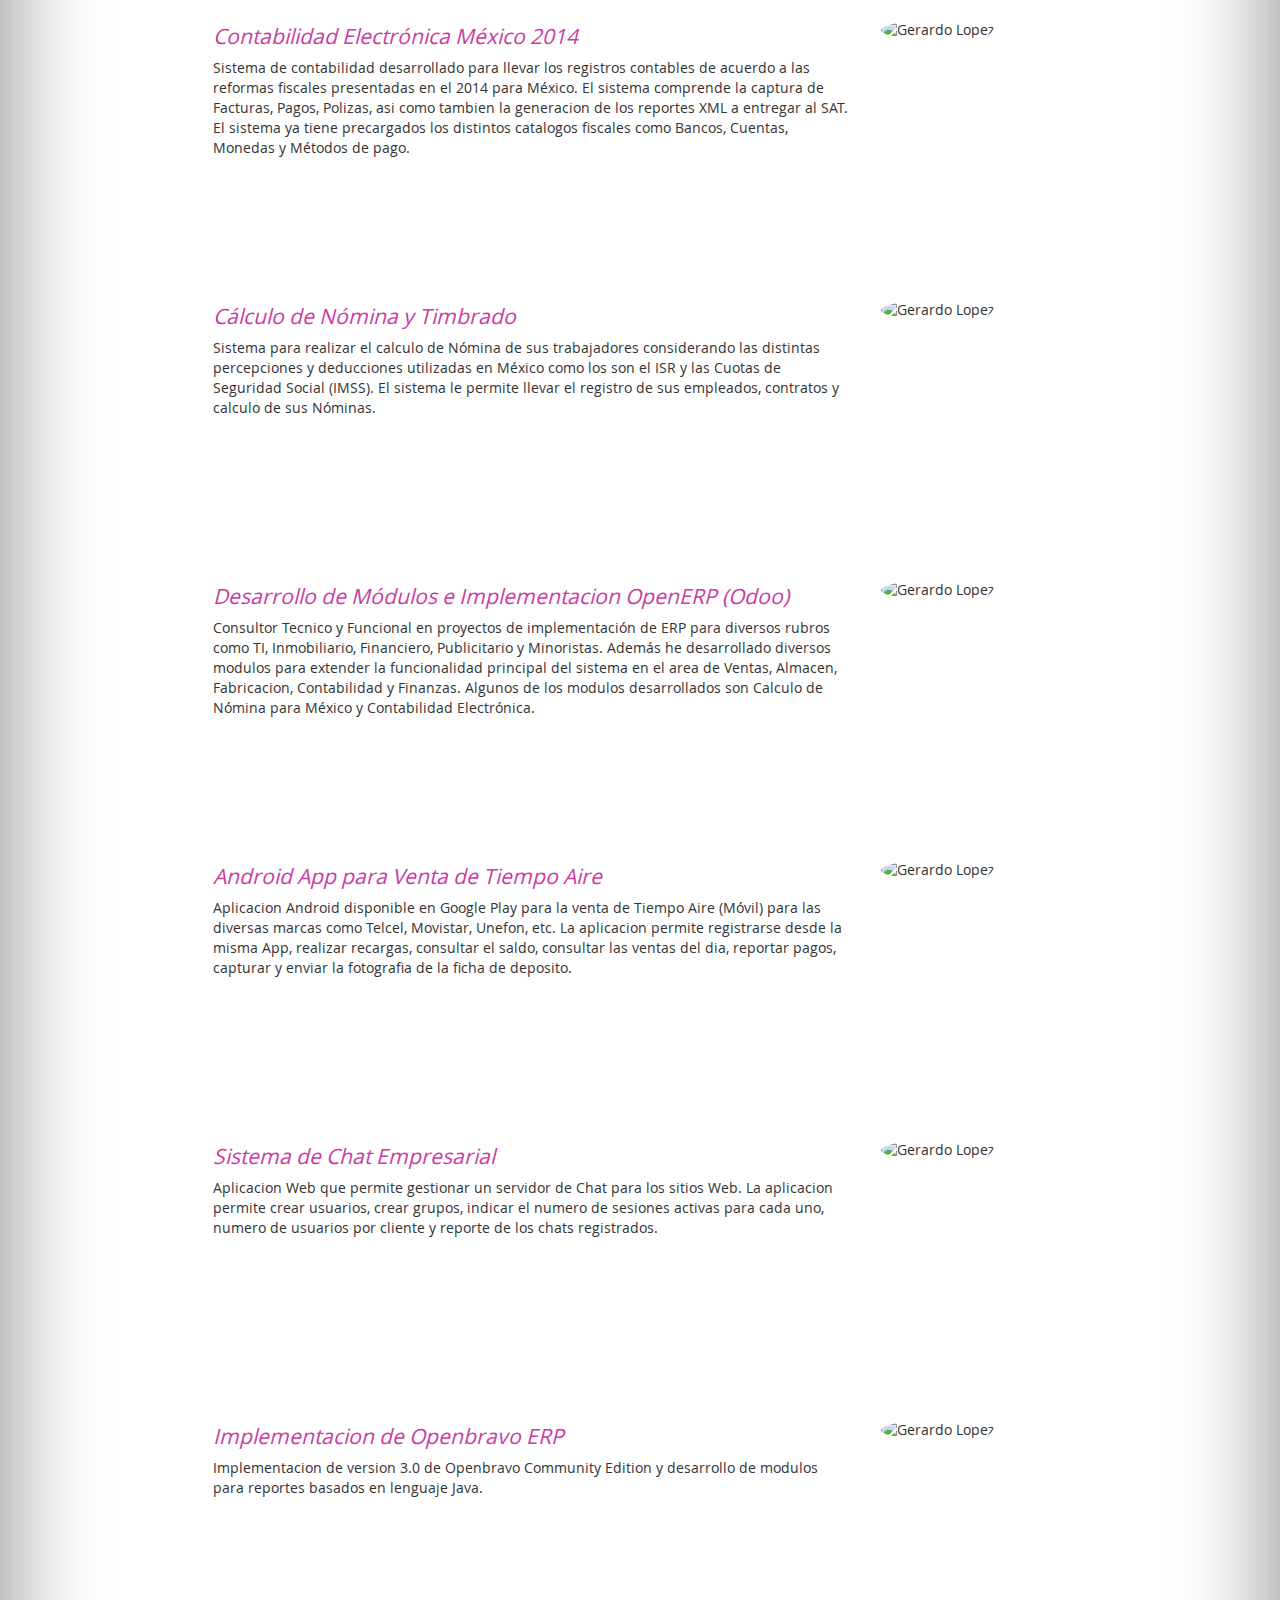
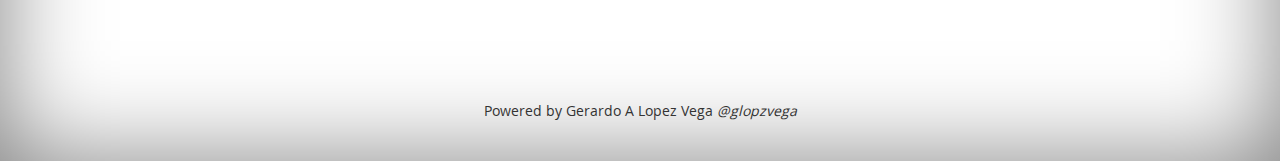
==== commit 3edb493a: "Agregadas ligas de paginas a las descripciones" ====
--- a/index.html
+++ b/index.html
@@ -169,12 +169,12 @@
           <div class="exp">
 
             <div class="imagen">
-              <img src="foto.jpg" alt="Gerardo Lopez" width="100px" height="100px" class="img-circle">              
+              <a href="http://savvysystems.com.mx" target="_blank"><img src="img/portafolio/savvy.png" alt="Gerardo Lopez" width="150px" height="150px" class="img-circle"></a>              
             </div>
             <div class="description">
               
               <h3 class="title"> 
-                <i><a target="_blank" href="http://www.desiteg.com/erp/">Contabilidad Electrónica México 2014</a></i>
+                <i><a target="_blank" href="http://savvysystems.com.mx">Contabilidad Electrónica México 2014</a></i>
               </h3>
               <p>
                 Sistema de contabilidad desarrollado para llevar los registros contables de acuerdo a las reformas fiscales presentadas en el 2014 para México. El sistema comprende la captura de Facturas, Pagos, Polizas, asi como tambien la generacion de los reportes XML a entregar al SAT. El sistema ya tiene precargados los distintos catalogos fiscales como Bancos, Cuentas, Monedas y Métodos de pago.
@@ -186,11 +186,11 @@
           <div class="exp">
 
             <div class="imagen">
-              <img src="foto.jpg" alt="Gerardo Lopez" width="100px" height="100px" class="img-circle">              
+              <a href="https://www.youtube.com/watch?v=vUPEmMgat6E&feature=youtu.be" target="_blank"><img src="img/portafolio/nomina.png" alt="Gerardo Lopez" width="150px" height="150px" class="img-circle"></a>              
             </div>
             <div class="description">              
               <h3 class="title"> 
-                <i><a target="_blank" href="http://www.desiteg.com/erp/">Cálculo de Nómina y Timbrado</a></i>
+                <i><a target="_blank" href="https://www.youtube.com/watch?v=vUPEmMgat6E&feature=youtu.be">Cálculo de Nómina y Timbrado</a></i>
               </h3>
               <p>
                 Sistema para realizar el calculo de Nómina de sus trabajadores considerando las distintas percepciones y deducciones utilizadas en México como los son el ISR y las Cuotas de Seguridad Social (IMSS). El sistema le permite llevar el registro de sus empleados, contratos y calculo de sus Nóminas.
@@ -202,11 +202,11 @@
           <div class="exp">
 
             <div class="imagen">
-              <img src="foto.jpg" alt="Gerardo Lopez" width="100px" height="100px" class="img-circle">              
-            </div>
-            <div class="description">
-              <h3 class="title"> 
-                <i><a target="_blank" href="http://www.desiteg.com/erp/">Desarrollo de Módulos e Implementacion OpenERP (Odoo)</a></i>
+              <a href="https://www.odoo.com" target="_blank"><img src="img/portafolio/odoo.png" alt="Gerardo Lopez" width="150px" height="150px" class="img-circle"></a>              
+            </div>
+            <div class="description">
+              <h3 class="title"> 
+                <i><a target="_blank" href="https://www.odoo.com">Desarrollo de Módulos e Implementacion OpenERP (Odoo)</a></i>
               </h3>
               <p>
                 Consultor Tecnico y Funcional en proyectos de implementación de ERP para diversos rubros como TI, Inmobiliario, Financiero, Publicitario y Minoristas. Además he desarrollado diversos modulos para extender la funcionalidad principal del sistema en el area de Ventas, Almacen, Fabricacion, Contabilidad y Finanzas. Algunos de los modulos desarrollados son Calculo de Nómina para México y Contabilidad Electrónica.
@@ -218,12 +218,12 @@
           <div class="exp">
 
             <div class="imagen">
-              <img src="foto.jpg" alt="Gerardo Lopez" width="100px" height="100px" class="img-circle">              
+              <a href="https://taecel.com/portal/recargas-movil-telcel.htm" target="_blank"><img src="img/portafolio/taecel.png" alt="Gerardo Lopez" width="150px" height="150px" class="img-circle"></a>              
             </div>
             <div class="description">
               
               <h3 class="title"> 
-                <i><a target="_blank" href="http://www.desiteg.com/erp/">Android App para Venta de Tiempo Aire</a></i>
+                <i><a target="_blank" href="https://taecel.com/portal/recargas-movil-telcel.htm">Android App para Venta de Tiempo Aire</a></i>
               </h3>
               <p>
                 Aplicacion Android disponible en Google Play para la venta de Tiempo Aire (Móvil) para las diversas marcas como Telcel, Movistar, Unefon, etc. La aplicacion permite registrarse desde la misma App, realizar recargas, consultar el saldo, consultar las ventas del dia, reportar pagos, capturar y enviar la fotografia de la ficha de deposito.
@@ -235,7 +235,7 @@
           <div class="exp">
 
             <div class="imagen">
-              <img src="foto.jpg" alt="Gerardo Lopez" width="100px" height="100px" class="img-circle">              
+              <a href="http://desiteg.com/chat-empresarial.htm" target="_blank"><img src="img/portafolio/chat.png" alt="Gerardo Lopez" width="150px" height="150px" class="img-circle"></a>              
             </div>
             <div class="description">
               <h3 class="title">  
@@ -251,12 +251,12 @@
           <div class="exp">
 
             <div class="imagen">
-              <img src="foto.jpg" alt="Gerardo Lopez" width="100px" height="100px" class="img-circle">              
+              <a href="http://www.openbravo.com/" target="_blank"><img src="img/portafolio/openbravo.png" alt="Gerardo Lopez" width="150px" height="150px" class="img-circle"></a>              
             </div>
             <div class="description">
               
               <h3 class="title"> 
-                <i><a target="_blank" href="http://www.desiteg.com/erp/">Implementacion de Openbravo ERP</a></i>
+                <i><a target="_blank" href="http://www.openbravo.com/">Implementacion de Openbravo ERP</a></i>
               </h3>
               <p>
                 Implementacion de version 3.0 de Openbravo Community Edition y desarrollo de modulos para reportes basados en lenguaje Java.
--- a/css/custom.css
+++ b/css/custom.css
@@ -186,7 +186,7 @@
 	overflow-x:hidden; 
 	/*width: 50%;*/
 	float: left;;
-	height: 180px;
+	height: 280px;
 	/*display: block;
 	float: left;*/
 }
@@ -195,7 +195,7 @@
 {	
 	float: left;
 	display: block;
-	width: 80%;
+	width: 70%;
 	margin-left: 2em;
 }
 
@@ -203,7 +203,8 @@
 {
 	display: block;
 	float: right;
-	width: 10%;
+	width: 22%;
+
 	margin-right: 1em;
 	margin-top: 1em;
 }
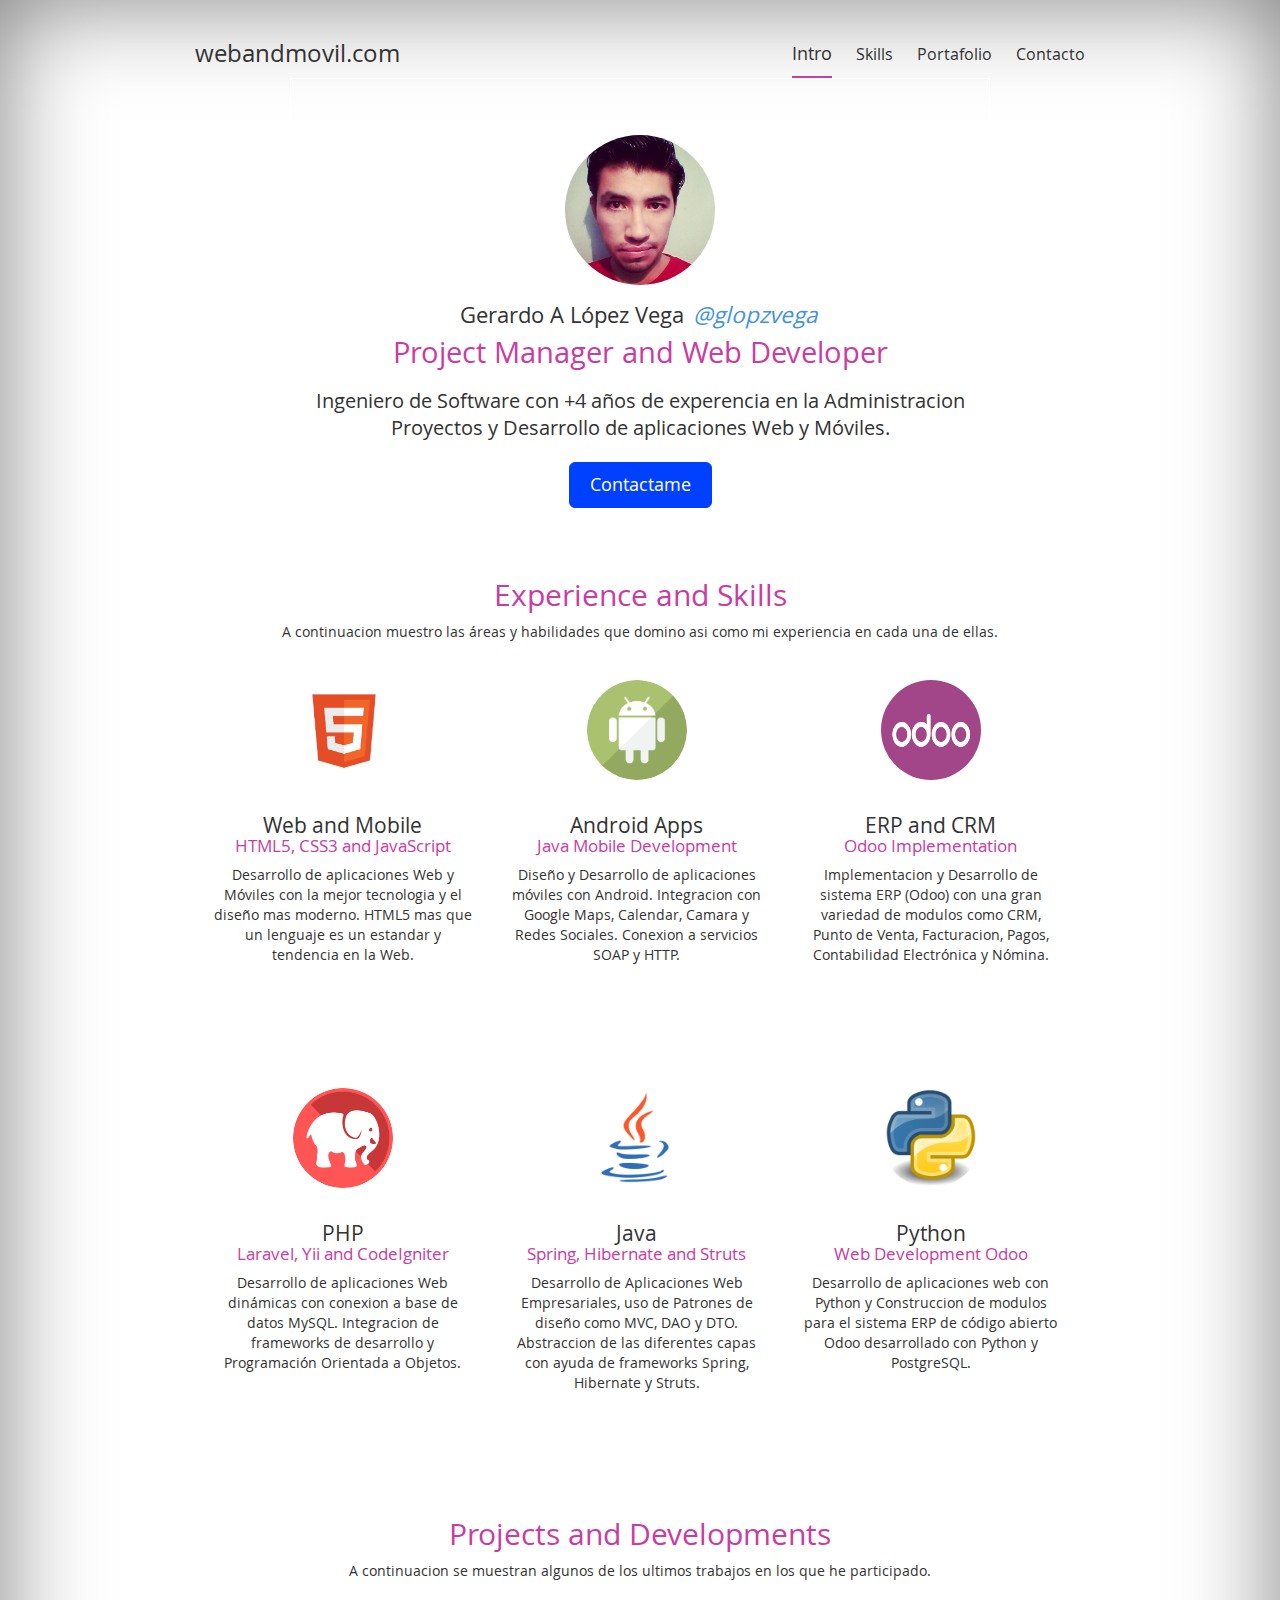
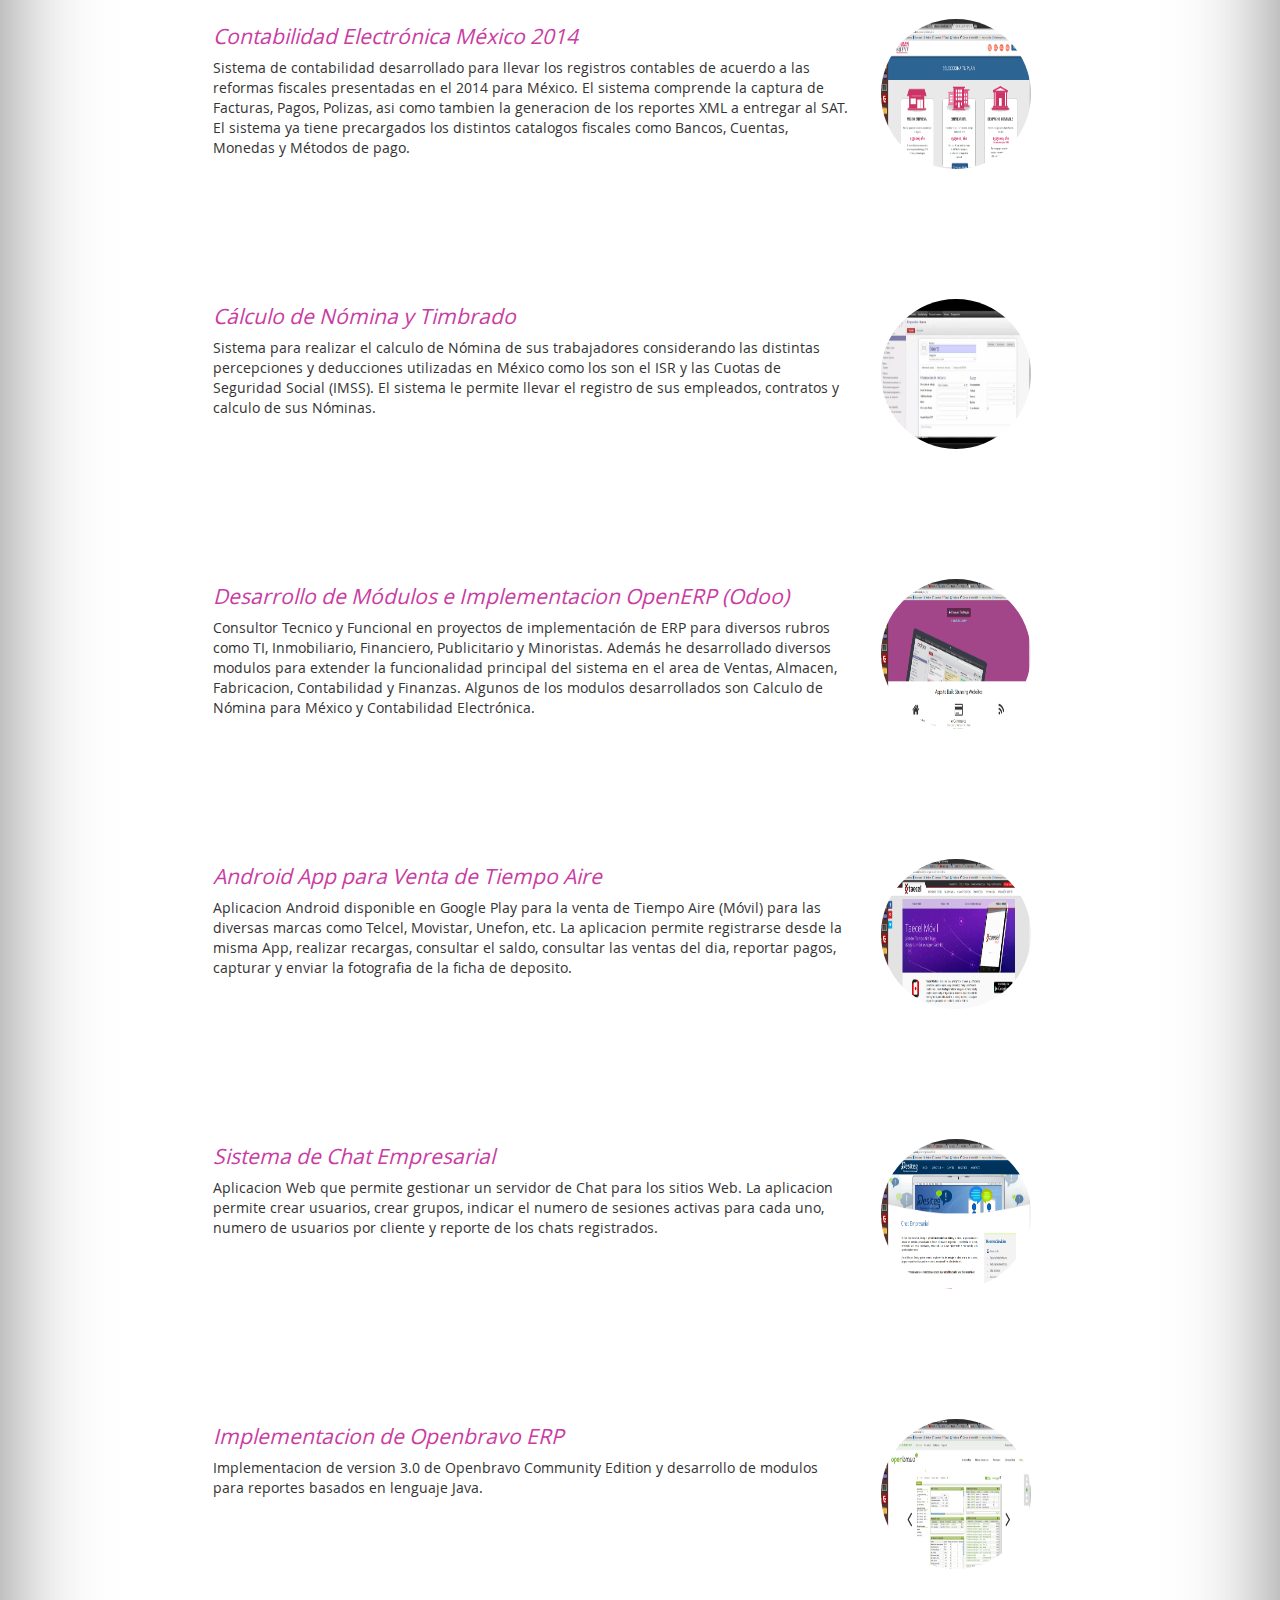
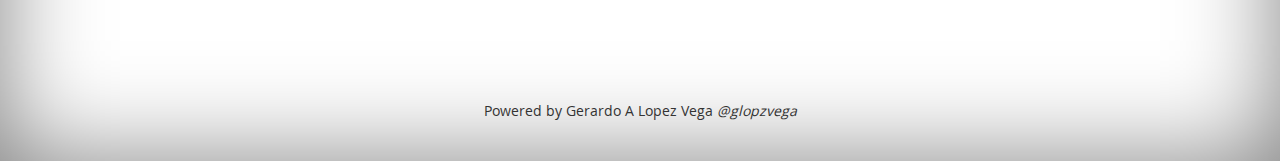
==== commit c2e2b106: "Correccion en titulo" ====
--- a/index.html
+++ b/index.html
@@ -57,7 +57,7 @@
 
           <p class="lead">
             <!-- Software Engineer with +4 years of Experience in Management and Development of Web and Mobile Applications Projects. -->
-            Ingeniero de Softwarde con +4 años de experencia en la Administracion Proyectos y Desarrollo de aplicaciones Web y Móviles.
+            Ingeniero de Software con +4 años de experencia en la Administracion Proyectos y Desarrollo de aplicaciones Web y Móviles.
 
           </p>
           <p class="lead">
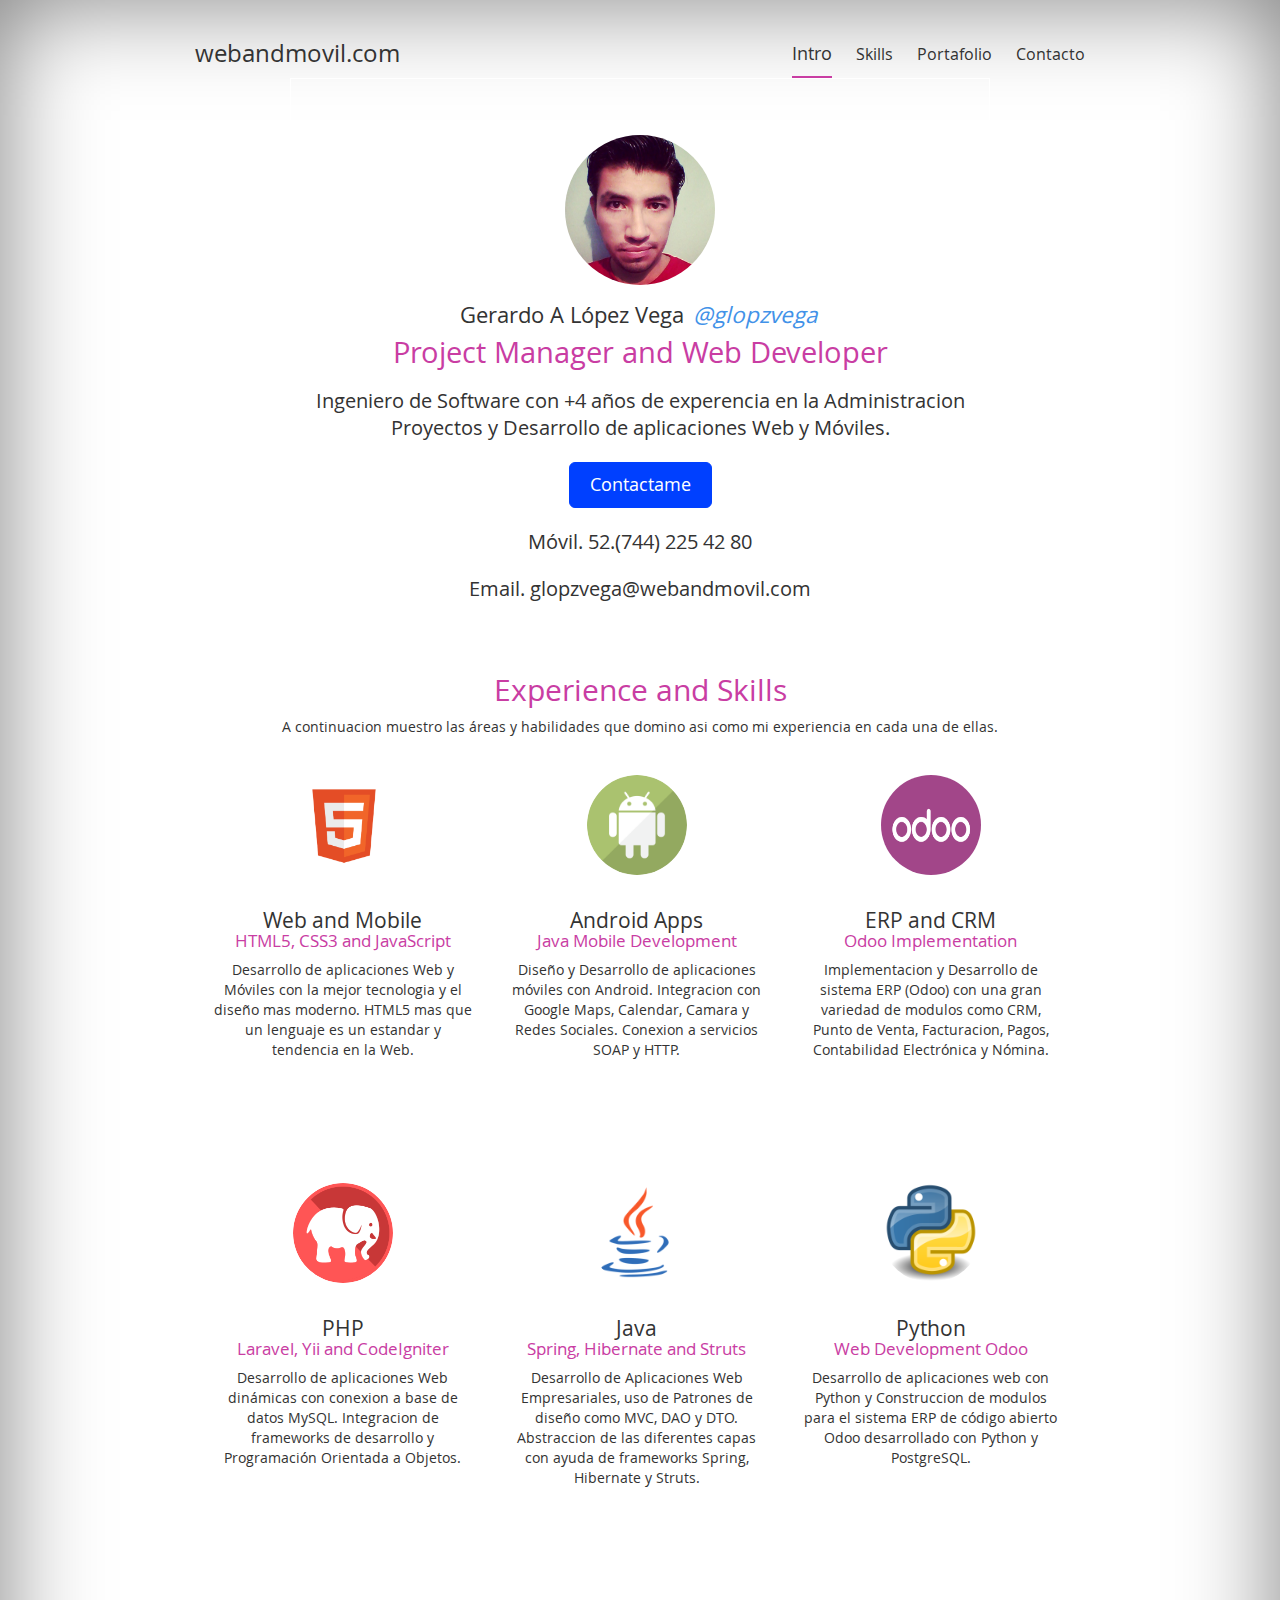
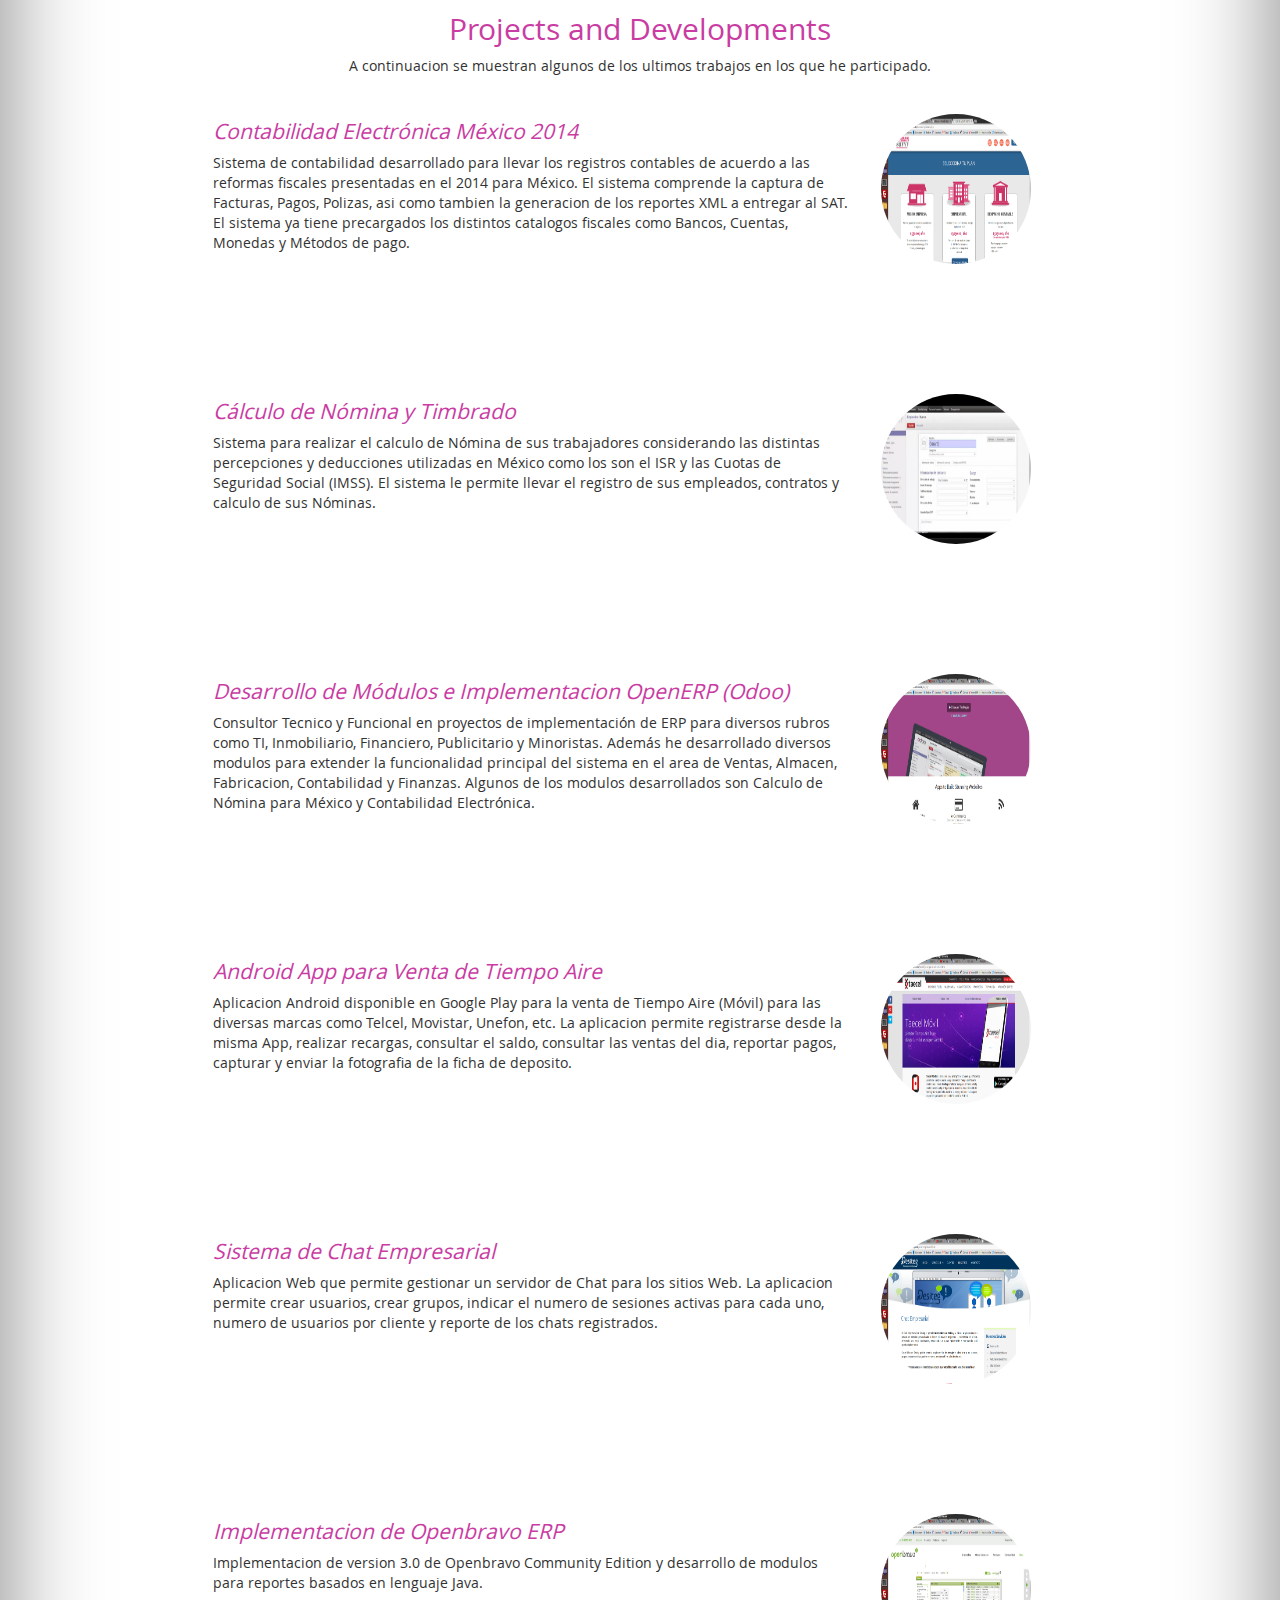
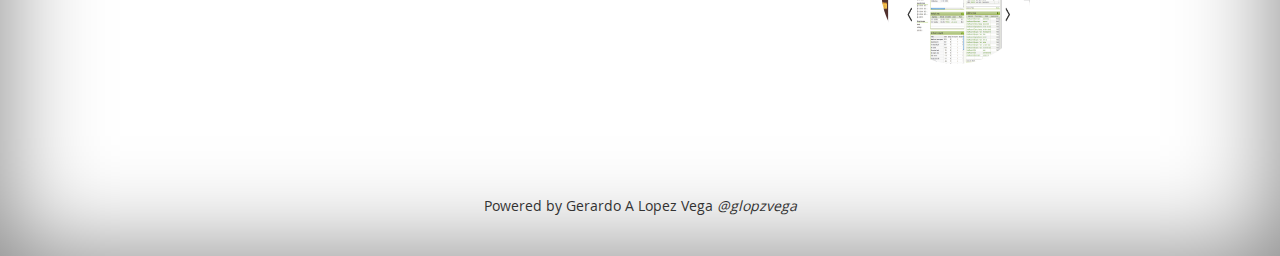
==== commit 556cbcee: "Informacion de Contacto" ====
--- a/index.html
+++ b/index.html
@@ -60,8 +60,17 @@
             Ingeniero de Software con +4 años de experencia en la Administracion Proyectos y Desarrollo de aplicaciones Web y Móviles.
 
           </p>
+
           <p class="lead">
             <a href="#" class="btn btn-lg btn-default contacto">Contactame</a>
+          </p>
+          <p class="lead">
+            Móvil. 52.(744) 225 42 80
+
+          </p>
+          <p class="lead">
+            Email. glopzvega@webandmovil.com
+
           </p>
         </div>
 
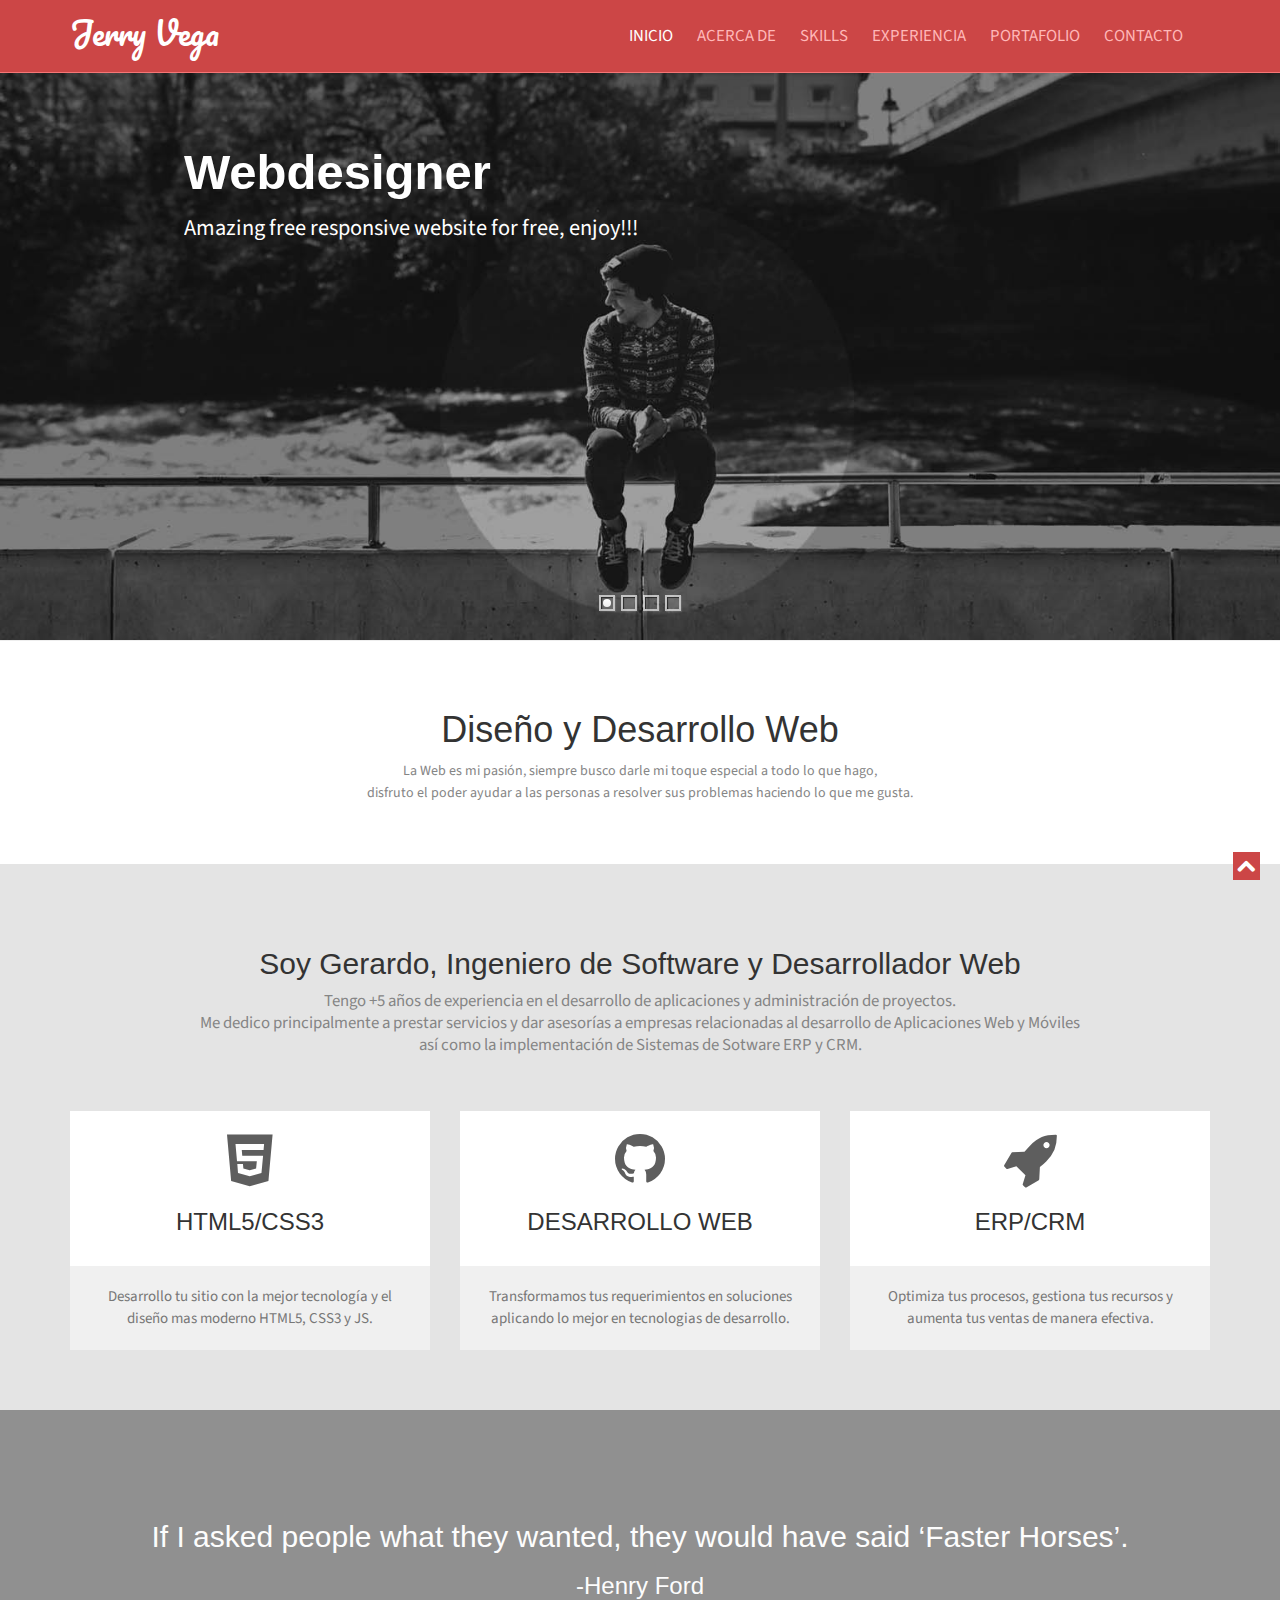
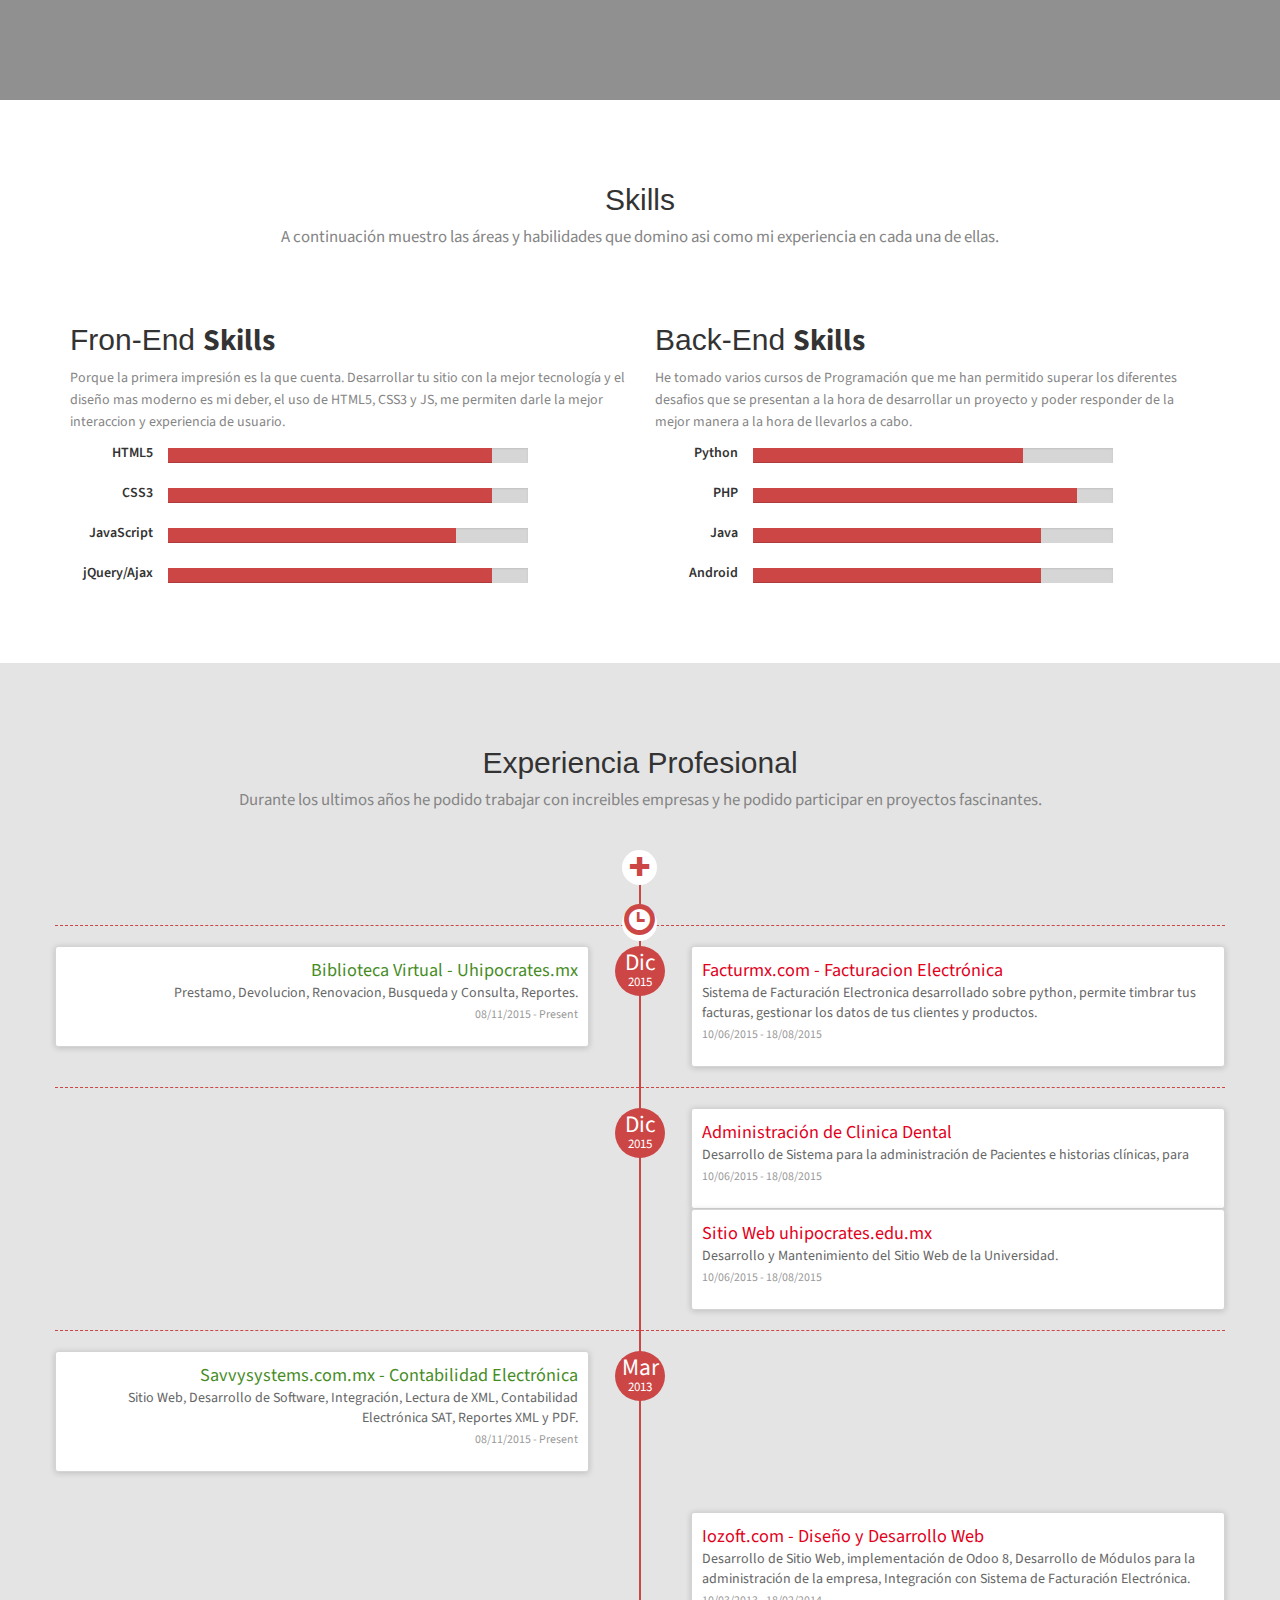
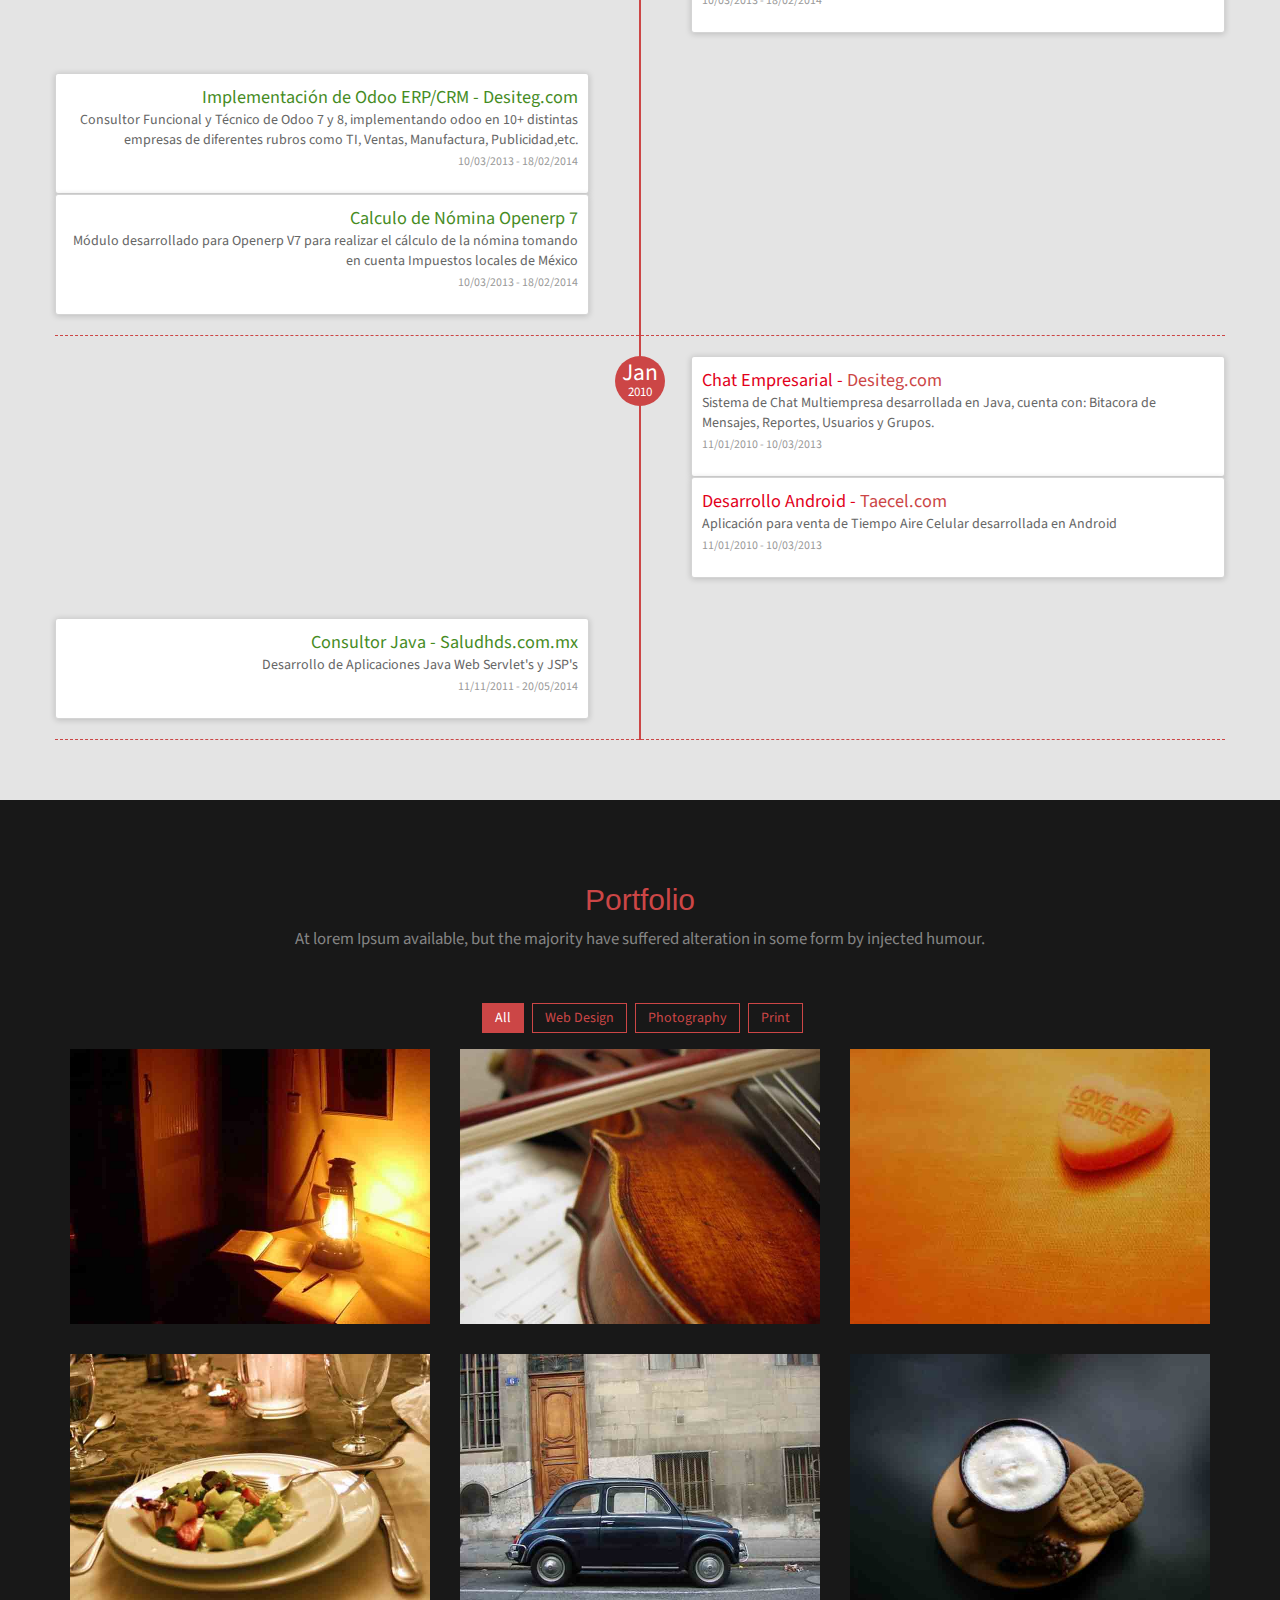
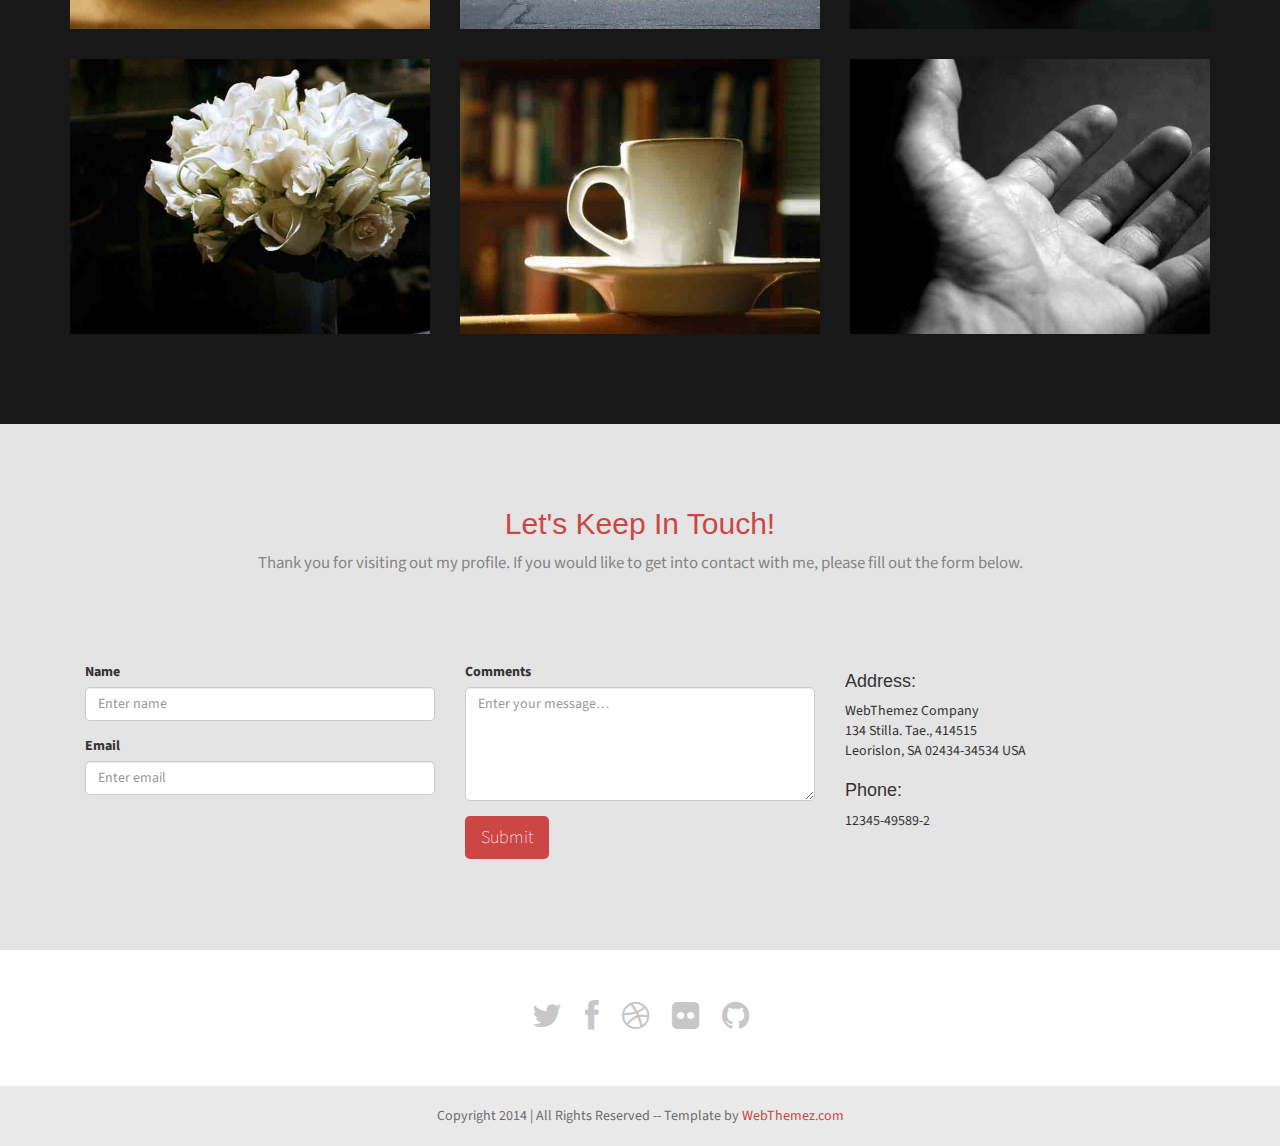
==== commit c549989e: "Profile 2" ====
--- a/index.html
+++ b/index.html
@@ -1,302 +1,725 @@
-<!DOCTYPE html>
-<meta charset="utf-8">
-<meta http-equiv="X-UA-Compatible" content="IE=edge">
-<meta name="viewport" content="width=device-width, initial-scale=1">
-<meta name="description" content="Mobile and Web Development HTML5 CSS JavaScript">
-<meta name="author" content="@glopzvega">
-<!-- <link rel="icon" href="../../favicon.ico"> -->
-
-<title>Gerardo A Lopez Vega</title>
-
-<!-- Bootstrap core CSS -->
-<link href="css/bootstrap.min.css" rel="stylesheet">
-
-<!-- Custom styles for this template -->
-<link href="css/cover.css" rel="stylesheet">
-<link href="css/custom.css" rel="stylesheet">
-
-<body>
-
-  <div class="site-wrapper">
-
-    <div class="site-wrapper-inner">
-
-      <div class="cover-container main-container">
-        
-
-        <!-- Menu -->
-        <div class="masthead clearfix menu">
-          <div class="inner">
-            <h3 class="masthead-brand"><a target="_blank" href="http://webandmovil.com">webandmovil.com</a></h3>
-            <ul class="nav masthead-nav">
-              <li class="active"><a href="#">Intro</a></li>
-              <li><a href="#">Skills</a></li>
-              <li><a href="#">Portafolio</a></li>
-              <li><a href="#">Contacto</a></li>
-            </ul>
-          </div>
-        </div>
-		
-        <div class="inner cover profile">        	
-          
-          <img src="foto.jpg" alt="Gerardo Lopez" height="150px" class="img-circle">
-          
-          <header>
-            <div id="datos">
-              <div class="title">
-                Gerardo A López Vega
-                <span class="tag">
-                  <i><a target="_blank" href="http://twitter.com/glopzvega">@glopzvega</a></i>
-                </span>
-              </div>
-              <div class="subtitle">
-                Project Manager and Web Developer
-              </div>
-            </div>                        
-          </header>          
-
-          <p class="lead">
-            <!-- Software Engineer with +4 years of Experience in Management and Development of Web and Mobile Applications Projects. -->
-            Ingeniero de Software con +4 años de experencia en la Administracion Proyectos y Desarrollo de aplicaciones Web y Móviles.
-
-          </p>
-
-          <p class="lead">
-            <a href="#" class="btn btn-lg btn-default contacto">Contactame</a>
-          </p>
-          <p class="lead">
-            Móvil. 52.(744) 225 42 80
-
-          </p>
-          <p class="lead">
-            Email. glopzvega@webandmovil.com
-
-          </p>
-        </div>
-
-        <div class="inner cover experience">
-          
-          <h2>Experience and Skills</h2>
-          <p>A continuacion muestro las áreas y habilidades que domino asi como mi experiencia en cada una de ellas.</p>
-
-          <div class="exp gray">
-
-            <div class="imagen">
-              <img src="img/sk_html5_2.png" alt="Gerardo Lopez" width="100px" height="100px" class="img-circle">              
-            </div>
-            <div class="description">
-              <h3 class="title"> Web and Mobile <span> HTML5, CSS3 and JavaScript</span></h3>
-              <p>
-                Desarrollo de aplicaciones Web y Móviles con la mejor tecnologia y el diseño mas moderno. HTML5 mas que un lenguaje es un estandar y tendencia en la Web.
-              </p>
-            </div>
-
-          </div>  
-
-          <div class="exp gray">
-
-            <div class="imagen">
-              <img src="img/sk_android7.png" alt="Gerardo Lopez" width="100px" height="100px" class="img-circle">              
-            </div>
-            <div class="description">
-              <h3 class="title"> Android Apps <span>Java Mobile Development</span></h3>
-              <p>
-                Diseño y Desarrollo de aplicaciones móviles con Android. Integracion con Google Maps, Calendar, Camara y Redes Sociales. Conexion a servicios SOAP y HTTP.  
-              </p>
-            </div>
-
-          </div>        
-
-          <div class="exp gray">
-
-            <div class="imagen">
-              <img src="img/sk_odoo2.png" alt="Gerardo Lopez" width="100px" height="100px" class="img-circle">              
-            </div>
-            <div class="description">
-              <h3 class="title"> ERP and CRM <span>Odoo Implementation</span> </h3>
-              <p>
-                Implementacion y Desarrollo de sistema ERP (Odoo) con una gran variedad de modulos como CRM, Punto de Venta, Facturacion, Pagos, Contabilidad Electrónica y Nómina.
-              </p>
-            </div>
-
-          </div>
-
-          
-
-          <div class="exp gray">
-
-            <div class="imagen">
-              <img src="img/sk_php5.png" alt="Gerardo Lopez" width="100px" height="100px" class="img-circle">              
-            </div>
-            <div class="description">
-              <h3 class="title"> PHP <span> Laravel, Yii and CodeIgniter </span></h3>
-              <p>
-                Desarrollo de aplicaciones Web dinámicas con conexion a base de datos MySQL. Integracion de frameworks de desarrollo y Programación Orientada a Objetos. 
-              </p>
-            </div>
-
-          </div>
-
-          <div class="exp gray">
-
-            <div class="imagen">
-              <img src="img/sk_java.png" alt="Gerardo Lopez" width="100px" height="100px" class="img-circle">              
-            </div>
-            <div class="description">
-              <h3 class="title"> Java <span> Spring, Hibernate and Struts </span></h3>
-              <p>
-                Desarrollo de Aplicaciones Web Empresariales, uso de Patrones de diseño como MVC, DAO y DTO. Abstraccion de las diferentes capas con ayuda de frameworks Spring, Hibernate y Struts.
-              </p>
-            </div>
-
-          </div>  
-
-          <div class="exp gray">
-
-            <div class="imagen">
-              <img src="img/sk_python3.png" alt="Gerardo Lopez" width="100px" height="100px" class="img-circle">              
-            </div>
-            <div class="description">
-              <h3 class="title"> Python <span>Web Development Odoo</span></h3>              
-              <p>
-                Desarrollo  de aplicaciones web con Python y Construccion de modulos para el sistema ERP de código abierto Odoo desarrollado con Python y PostgreSQL.
-              </p>
-            </div>
-
-          </div>    
-
-                
-
-          
-        </div>
-
-        <div class="inner cover portafolio">
-          
-          <h2>Projects and Developments</h2>
-          <p>A continuacion se muestran algunos de los ultimos trabajos en los que he participado.</p>
-
-          <div class="exp">
-
-            <div class="imagen">
-              <a href="http://savvysystems.com.mx" target="_blank"><img src="img/portafolio/savvy.png" alt="Gerardo Lopez" width="150px" height="150px" class="img-circle"></a>              
-            </div>
-            <div class="description">
-              
-              <h3 class="title"> 
-                <i><a target="_blank" href="http://savvysystems.com.mx">Contabilidad Electrónica México 2014</a></i>
-              </h3>
-              <p>
-                Sistema de contabilidad desarrollado para llevar los registros contables de acuerdo a las reformas fiscales presentadas en el 2014 para México. El sistema comprende la captura de Facturas, Pagos, Polizas, asi como tambien la generacion de los reportes XML a entregar al SAT. El sistema ya tiene precargados los distintos catalogos fiscales como Bancos, Cuentas, Monedas y Métodos de pago.
-              </p>
-            </div>
-
-          </div>
-          
-          <div class="exp">
-
-            <div class="imagen">
-              <a href="https://www.youtube.com/watch?v=vUPEmMgat6E&feature=youtu.be" target="_blank"><img src="img/portafolio/nomina.png" alt="Gerardo Lopez" width="150px" height="150px" class="img-circle"></a>              
-            </div>
-            <div class="description">              
-              <h3 class="title"> 
-                <i><a target="_blank" href="https://www.youtube.com/watch?v=vUPEmMgat6E&feature=youtu.be">Cálculo de Nómina y Timbrado</a></i>
-              </h3>
-              <p>
-                Sistema para realizar el calculo de Nómina de sus trabajadores considerando las distintas percepciones y deducciones utilizadas en México como los son el ISR y las Cuotas de Seguridad Social (IMSS). El sistema le permite llevar el registro de sus empleados, contratos y calculo de sus Nóminas.
-              </p>
-            </div>
-
-          </div>  
-
-          <div class="exp">
-
-            <div class="imagen">
-              <a href="https://www.odoo.com" target="_blank"><img src="img/portafolio/odoo.png" alt="Gerardo Lopez" width="150px" height="150px" class="img-circle"></a>              
-            </div>
-            <div class="description">
-              <h3 class="title"> 
-                <i><a target="_blank" href="https://www.odoo.com">Desarrollo de Módulos e Implementacion OpenERP (Odoo)</a></i>
-              </h3>
-              <p>
-                Consultor Tecnico y Funcional en proyectos de implementación de ERP para diversos rubros como TI, Inmobiliario, Financiero, Publicitario y Minoristas. Además he desarrollado diversos modulos para extender la funcionalidad principal del sistema en el area de Ventas, Almacen, Fabricacion, Contabilidad y Finanzas. Algunos de los modulos desarrollados son Calculo de Nómina para México y Contabilidad Electrónica.
-              </p>
-            </div>
-
-          </div>  
-
-          <div class="exp">
-
-            <div class="imagen">
-              <a href="https://taecel.com/portal/recargas-movil-telcel.htm" target="_blank"><img src="img/portafolio/taecel.png" alt="Gerardo Lopez" width="150px" height="150px" class="img-circle"></a>              
-            </div>
-            <div class="description">
-              
-              <h3 class="title"> 
-                <i><a target="_blank" href="https://taecel.com/portal/recargas-movil-telcel.htm">Android App para Venta de Tiempo Aire</a></i>
-              </h3>
-              <p>
-                Aplicacion Android disponible en Google Play para la venta de Tiempo Aire (Móvil) para las diversas marcas como Telcel, Movistar, Unefon, etc. La aplicacion permite registrarse desde la misma App, realizar recargas, consultar el saldo, consultar las ventas del dia, reportar pagos, capturar y enviar la fotografia de la ficha de deposito.
-              </p>
-            </div>
-
-          </div>
-
-          <div class="exp">
-
-            <div class="imagen">
-              <a href="http://desiteg.com/chat-empresarial.htm" target="_blank"><img src="img/portafolio/chat.png" alt="Gerardo Lopez" width="150px" height="150px" class="img-circle"></a>              
-            </div>
-            <div class="description">
-              <h3 class="title">  
-                <i><a target="_blank" href="http://desiteg.com/chat-empresarial.htm">Sistema de Chat Empresarial</a></i>
-              </h3>
-              <p>
-                Aplicacion Web que permite gestionar un servidor de Chat para los sitios Web. La aplicacion permite crear usuarios, crear grupos, indicar el numero de sesiones activas para cada uno, numero de usuarios por cliente y reporte de los chats registrados.
-              </p>
-            </div>
-
-          </div>
-
-          <div class="exp">
-
-            <div class="imagen">
-              <a href="http://www.openbravo.com/" target="_blank"><img src="img/portafolio/openbravo.png" alt="Gerardo Lopez" width="150px" height="150px" class="img-circle"></a>              
-            </div>
-            <div class="description">
-              
-              <h3 class="title"> 
-                <i><a target="_blank" href="http://www.openbravo.com/">Implementacion de Openbravo ERP</a></i>
-              </h3>
-              <p>
-                Implementacion de version 3.0 de Openbravo Community Edition y desarrollo de modulos para reportes basados en lenguaje Java.
-              </p>
-            </div>
-
-          </div>         
-
-        </div>
-
-        <div class="mastfoot">
-          <div class="inner">
-            <p>Powered by Gerardo A Lopez Vega 
-              <i><a target="_blank" href="https://twitter.com/glopzvega">@glopzvega</a></i>
-            </p>
-          </div>
-        </div>
-
-      </div>
-
-    </div>
-
-  </div>
-
-  <!-- Bootstrap core JavaScript
-  ================================================== -->
-  <!-- Placed at the end of the document so the pages load faster -->
-  <script src="https://ajax.googleapis.com/ajax/libs/jquery/1.11.1/jquery.min.js"></script>
-  <script src="js/bootstrap.min.js"></script>
-  <script src="js/profile.js"></script>
-  <!--<script src="js/docs.min.js"></script>-->
-  <!-- IE10 viewport hack for Surface/desktop Windows 8 bug -->
-  <!--<script src="../../assets/js/ie10-viewport-bug-workaround.js"></script>-->
-</body>
+<!doctype html>
+<!--[if IE 7 ]>    <html lang="en-gb" class="isie ie7 oldie no-js"> <![endif]-->
+<!--[if IE 8 ]>    <html lang="en-gb" class="isie ie8 oldie no-js"> <![endif]-->
+<!--[if IE 9 ]>    <html lang="en-gb" class="isie ie9 no-js"> <![endif]-->
+<!--[if (gt IE 9)|!(IE)]><!-->
+<html lang="en-gb" class="no-js">
+<!--<![endif]-->
+<head>
+    <meta charset="utf-8">
+    <meta name="viewport" content="width=device-width, initial-scale=1, maximum-scale=1">
+    <!--[if lt IE 9]> 
+    <meta http-equiv="X-UA-Compatible" content="IE=edge,chrome=1">
+    <![endif]-->
+    <title>Jerry Vega - Web Developer</title>
+    <meta name="description" content="Desarrollo de Aplicaciones Web y Móviles, Implementación de sistemas ERP y CRM, Odoo.">
+    <meta name="author" content="WebThemez">
+    <!--[if lt IE 9]>
+        <script src="http://html5shim.googlecode.com/svn/trunk/html5.js"></script>
+    <![endif]-->
+    <!--[if lte IE 8]>
+		<script type="text/javascript" src="http://explorercanvas.googlecode.com/svn/trunk/excanvas.js"></script>
+	<![endif]-->
+    <link rel="stylesheet" href="css/bootstrap.min.css" />
+    <link rel="stylesheet" type="text/css" href="css/isotope.css" media="screen" />
+    <link rel="stylesheet" href="js/fancybox/jquery.fancybox.css" type="text/css" media="screen" />
+    <link rel="stylesheet" type="text/css" href="css/da-slider.css" />
+    <!-- Owl Carousel Assets -->
+    <link href="js/owl-carousel/owl.carousel.css" rel="stylesheet">
+    <link rel="stylesheet" href="css/styles.css" />
+    <!-- Font Awesome -->
+    <link href="font/css/font-awesome.min.css" rel="stylesheet">
+</head>
+
+<body>
+    <header class="header">
+        <div class="container">
+            <nav class="navbar navbar-inverse" role="navigation">
+                <div class="navbar-header">
+                    <button type="button" id="nav-toggle" class="navbar-toggle" data-toggle="collapse" data-target="#main-nav">
+                        <span class="sr-only">Toggle navigation</span>
+                        <span class="icon-bar"></span>
+                        <span class="icon-bar"></span>
+                        <span class="icon-bar"></span>
+                    </button>
+                    <a href="#" class="navbar-brand scroll-top logo"><b>Jerry Vega</b></a>
+                </div>
+                <!--/.navbar-header-->
+                <div id="main-nav" class="collapse navbar-collapse">
+                    <ul class="nav navbar-nav" id="mainNav">
+                        <li class="active"><a href="#home" class="scroll-link">Inicio</a></li>
+                        <li><a href="#aboutUs" class="scroll-link">Acerca De</a></li>
+                        <li><a href="#skills" class="scroll-link">Skills</a></li>
+                        <li><a href="#experience" class="scroll-link">Experiencia</a></li>
+                        <li><a href="#portfolio" class="scroll-link">Portafolio</a></li>
+                        <li><a href="#contactUs" class="scroll-link">Contacto</a></li>
+                    </ul>
+                </div>
+                <!--/.navbar-collapse-->
+            </nav>
+            <!--/.navbar-->
+        </div>
+        <!--/.container-->
+    </header>
+    <!--/.header-->
+    <div id="#top"></div>
+    <section id="home">
+        <div class="banner-container">
+            <img src="images/banner-bg.jpg" alt="banner" />
+            <div class="container banner-content">
+                <div id="da-slider" class="da-slider">
+                    <div class="da-slide">
+                        <h2>Webdesigner</h2>
+                        <p>Amazing free responsive website for free, enjoy!!!</p>
+                        <div class="da-img"></div>
+                    </div>
+                    <div class="da-slide">
+                        <h2>UX/UI Developer</h2>
+                        <p>I develop website using Bootstrap front-end framework..</p>
+                        <div class="da-img"></div>
+                    </div>
+                    <div class="da-slide">
+                        <h2>HTML5/CSS3</h2>
+                        <p>HTML5 is a markup language used for structuring and presenting Web.</p>
+                        <div class="da-img"></div>
+                    </div>
+                    <div class="da-slide">
+                        <h2>JavaScript/jQuery</h2>
+                        <p>jQuery: Write Less, Do More...</p>
+                        <div class="da-img"></div>
+                    </div>
+				<!--  <nav class="da-arrows">
+                        <span class="da-arrows-prev"></span>
+                        <span class="da-arrows-next"></span>
+                    </nav> -->
+                </div>
+            </div>
+        </div>
+    </section>
+    <section id="introText">
+        <div class="container">
+            <div class="text-center">
+            <h1>Diseño y Desarrollo Web</h1>
+            <p>La Web es mi pasión, siempre busco darle mi toque especial a todo lo que hago, <br>disfruto el poder ayudar a las personas a resolver sus problemas haciendo lo que me gusta. </p>
+            </div>
+        </div>
+
+    </section>
+    <!--About-->
+    <section id="aboutUs" class="secPad">
+        <div class="container">
+            <div class="heading text-center">
+                <!-- Heading -->
+                <h2>Soy Gerardo, Ingeniero de Software y Desarrollador Web</h2>
+                <p>Tengo +5 años de experiencia en el desarrollo de aplicaciones y administración de proyectos. <br>Me dedico principalmente a prestar servicios y dar asesorías a empresas relacionadas al desarrollo de Aplicaciones Web y Móviles <br> así como la implementación de Sistemas de Sotware ERP y CRM.</p>
+            </div>
+            <div class="row">
+                <!-- item -->
+                <div class="col-md-4 text-center tileBox">
+                   <div class="txtHead"> <i class="fa fa-html5"></i>
+                    <h3>HTML5/CSS3 <span class="id-color"></span></h3></div>
+                    <p>Desarrollo tu sitio con la mejor tecnología 
+                    y el diseño mas moderno HTML5, CSS3 y JS.</p>
+                </div>
+                <!-- end: -->
+
+                <!-- item -->
+                <div class="col-md-4 text-center tileBox">
+                    <div class="txtHead"><i class="fa fa-github"></i>
+                    <h3>DESARROLLO WEB <span class="id-color"></span></h3></div>
+                    <p>Transformamos tus requerimientos en soluciones aplicando lo mejor en tecnologias de desarrollo.</p>
+                </div>
+                <!-- end: -->
+
+                <!-- item -->
+                <div class="col-md-4 text-center tileBox">
+                    <div class="txtHead"><i class="fa fa-rocket"></i>
+                    <h3>ERP/CRM<span class="id-color"></span></h3></div>
+                    <p>Optimiza tus procesos, gestiona tus recursos y aumenta tus ventas de manera efectiva.</p>
+                </div>
+                <!-- end: -->
+            </div>
+        </div>
+    </section>
+    <!--Quote-->
+    <section id="quote" class="bg-parlex">
+        <div class="parlex-back">
+            <div class="container secPad text-center">
+				<h2>If I asked people what they wanted, they would have said ‘Faster Horses’.</h2><h3>-Henry Ford</h3>
+            </div>
+            <!--/.container-->
+        </div>
+    </section>
+    
+    <!--Skills-->
+    <section id="skills" class="secPad white">
+    	<div class="container">
+        <div class="heading text-center">
+                <!-- Heading -->
+                <h2>Skills</h2>
+                <p>A continuación muestro las áreas y habilidades que domino asi como mi experiencia en cada una de ellas.</p>
+            </div>
+        	<div class="row">
+                <div class="col-sm-6">
+                    <h2>Fron-End <strong>Skills</strong></h2>
+                    <p class="mrgBtm20">
+
+                        Porque la primera impresión es la que cuenta. Desarrollar tu sitio con la mejor tecnología y el diseño mas moderno es mi deber, el uso de HTML5, CSS3 y JS, me permiten darle la mejor interaccion y experiencia de usuario.
+                    </p>
+                    <div class="row">
+                        <div class="col-md-2 skilltitle">HTML5</div>
+                        <div class="col-md-8">
+                            <div class="progress">
+                                <div class="progress-bar" role="progressbar" aria-valuenow="90" aria-valuemin="0" aria-valuemax="100" style="width: 90%;">
+                                    <span class="sr-only">90% Complete</span>
+                                </div>
+                            </div>
+                        </div>
+                    </div>
+                    <div class="row">
+                        <div class="col-md-2 skilltitle">CSS3</div>
+                        <div class="col-md-8">
+                            <div class="progress">
+                                <div class="progress-bar" role="progressbar" aria-valuenow="90" aria-valuemin="0" aria-valuemax="100" style="width: 90%;">
+                                    <span class="sr-only">90% Complete</span>
+                                </div>
+                            </div>
+                        </div>
+                    </div>
+                    <div class="row">
+                        <div class="col-md-2 skilltitle">JavaScript</div>
+                        <div class="col-md-8">
+                            <div class="progress">
+                                <div class="progress-bar" role="progressbar" aria-valuenow="80" aria-valuemin="0" aria-valuemax="100" style="width: 80%;">
+                                    <span class="sr-only">80% Complete</span>
+                                </div>
+                            </div>
+                        </div>
+                    </div>
+                    <div class="row">
+                        <div class="col-md-2 skilltitle">jQuery/Ajax</div>
+                        <div class="col-md-8">
+                            <div class="progress">
+                                <div class="progress-bar" role="progressbar" aria-valuenow="90" aria-valuemin="0" aria-valuemax="100" style="width: 90%;">
+                                    <span class="sr-only">90% Complete</span>
+                                </div>
+                            </div>
+                        </div>
+                    </div>      
+                </div>
+                <div class="col-sm-6">
+                    <h2>Back-End <strong>Skills</strong></h2>
+                    <p class="mrgBtm20">
+                       He tomado varios cursos de Programación que me han permitido superar los diferentes desafios que se presentan a la hora de desarrollar un proyecto y poder responder de la mejor manera a la hora de llevarlos a cabo.                
+                    </p>
+                    <div class="row">
+                        <div class="col-md-2 skilltitle">Python</div>
+                        <div class="col-md-8">
+                            <div class="progress">
+                                <div class="progress-bar" role="progressbar" aria-valuenow="75" aria-valuemin="0" aria-valuemax="100" style="width: 75%;">
+                                    <span class="sr-only">75% Complete</span>
+                                </div>
+                            </div>
+                        </div>
+                    </div>
+                    <div class="row">
+                        <div class="col-md-2 skilltitle">PHP</div>
+                        <div class="col-md-8">
+                            <div class="progress">
+                                <div class="progress-bar" role="progressbar" aria-valuenow="90" aria-valuemin="0" aria-valuemax="100" style="width: 90%;">
+                                    <span class="sr-only">90% Complete</span>
+                                </div>
+                            </div>
+                        </div>
+                    </div>
+                    <div class="row">
+                        <div class="col-md-2 skilltitle">Java</div>
+                        <div class="col-md-8">
+                            <div class="progress">
+                                <div class="progress-bar" role="progressbar" aria-valuenow="80" aria-valuemin="0" aria-valuemax="100" style="width: 80%;">
+                                    <span class="sr-only">80% Complete</span>
+                                </div>
+                            </div>
+                        </div>
+                    </div>
+                    <div class="row">
+                        <div class="col-md-2 skilltitle">Android</div>
+                        <div class="col-md-8">
+                            <div class="progress">
+                                <div class="progress-bar" role="progressbar" aria-valuenow="80" aria-valuemin="0" aria-valuemax="100" style="width: 80%;">
+                                    <span class="sr-only">80% Complete</span>
+                                </div>
+                            </div>
+                        </div>
+                    </div>
+                </div>
+            </div>
+        </div>        
+    </section>
+    
+    <!--Experience-->
+    <section id="experience" class="secPad">
+    	<div class="container">     
+           <div class="heading text-center">
+                <!-- Heading -->
+                <h2>Experiencia Profesional</h2>
+                <p>Durante los ultimos años he podido trabajar con increibles empresas y he podido participar en proyectos fascinantes. </p>
+            </div>
+        <div id="timeline"><div class="row timeline-movement timeline-movement-top">
+        <div class="timeline-badge timeline-future-movement">
+            <a href="#">
+                <span class="glyphicon glyphicon-plus"></span>
+            </a>
+        </div>
+        <div class="timeline-badge timeline-filter-movement">
+            <a href="#">
+                <span class="glyphicon glyphicon-time"></span>
+            </a>
+        </div>
+    
+    </div>
+    <div class="row timeline-movement">
+    
+        <div class="timeline-badge">
+            <span class="timeline-balloon-date-day">Dic</span>
+            <span class="timeline-balloon-date-month">2015</span>
+        </div>
+    
+    
+        <div class="col-sm-6  timeline-item">
+            <div class="row">
+                <div class="col-sm-11">
+                    <div class="timeline-panel credits">
+                        <ul class="timeline-panel-ul">
+                            <li><span class="importo">Biblioteca Virtual - Uhipocrates.mx</span></li>
+                            <li><span class="causale">Prestamo, Devolucion, Renovacion, Busqueda y Consulta, Reportes. </span> </li>
+                            <li><p><small class="text-muted"> 08/11/2015 - Present</small></p> </li>
+                        </ul>
+                    </div>
+    
+                </div>
+            </div>
+        </div>
+    
+        <div class="col-sm-6  timeline-item">
+            <div class="row">
+                <div class="col-sm-offset-1 col-sm-11">
+                    <div class="timeline-panel debits">
+                        <ul class="timeline-panel-ul">
+                            <li><span class="importo">Facturmx.com - Facturacion Electrónica</span></li>
+                            <li><span class="causale">Sistema de Facturación Electronica desarrollado sobre python, permite timbrar tus facturas, gestionar los datos de tus clientes y productos. </span> </li>
+                            <li><p><small class="text-muted"> 10/06/2015 - 18/08/2015</small></p> </li>
+                        </ul>
+                    </div>    
+                </div>
+            </div>
+        </div>
+    </div>
+
+    <div class="row timeline-movement">
+    
+        <div class="timeline-badge">
+            <span class="timeline-balloon-date-day">Dic</span>
+            <span class="timeline-balloon-date-month">2015</span>
+        </div>
+    
+    
+        <div class="col-sm-6  timeline-item">
+            <div class="row">
+                <div class="col-sm-11">
+                    <!-- <div class="timeline-panel credits">
+                        <ul class="timeline-panel-ul">
+                            <li><span class="importo">Biblioteca Virtual</span></li>
+                            <li><span class="causale">Prestamo, Devolucion, Renovacion, Busqueda y Consulta, Reportes. </span> </li>
+                            <li><p><small class="text-muted"> 08/11/2015 - Present</small></p> </li>
+                        </ul>
+                    </div> -->
+    
+                </div>
+            </div>
+        </div>
+    
+        <div class="col-sm-6  timeline-item">
+            <div class="row">
+                <div class="col-sm-offset-1 col-sm-11">
+                    <div class="timeline-panel debits">
+                        <ul class="timeline-panel-ul">
+                            <li><span class="importo">Administración de Clinica Dental</span></li>
+                            <li><span class="causale">Desarrollo de Sistema para la administración de Pacientes e historias clínicas, para </span> </li>
+                            <li><p><small class="text-muted"> 10/06/2015 - 18/08/2015</small></p> </li>
+                        </ul>
+                    </div>
+                    <div class="timeline-panel debits">
+                        <ul class="timeline-panel-ul">
+                            <li><span class="importo">Sitio Web uhipocrates.edu.mx</span></li>
+                            <li><span class="causale">Desarrollo y Mantenimiento del Sitio Web de la Universidad. </span> </li>
+                            <li><p><small class="text-muted"> 10/06/2015 - 18/08/2015</small></p> </li>
+                        </ul>
+                    </div>
+    
+                </div>
+            </div>
+        </div>
+    </div>
+    
+    <!--due -->
+    
+    <div class="row timeline-movement">
+    
+    
+        <div class="timeline-badge">
+            <span class="timeline-balloon-date-day">Mar</span>
+            <span class="timeline-balloon-date-month">2013</span>
+        </div>
+
+        <div class="col-sm-6  timeline-item">
+            <div class="row">
+                <div class="col-sm-11">
+                    <div class="timeline-panel credits">
+                        <ul class="timeline-panel-ul">
+                            <li><span class="importo">Savvysystems.com.mx - Contabilidad Electrónica</span></li>
+                            <li><span class="causale">Sitio Web, Desarrollo de Software, Integración, Lectura de XML, Contabilidad Electrónica SAT, Reportes XML y PDF. </span> </li>
+                            <li><p><small class="text-muted"> 08/11/2015 - Present</small></p> </li>
+                        </ul>
+                    </div>
+    
+                </div>
+            </div>
+        </div>
+    
+        <div class="col-sm-offset-6 col-sm-6  timeline-item">
+            <div class="row">
+                <div class="col-sm-offset-1 col-sm-11">
+                    <div class="timeline-panel debits">
+                        <ul class="timeline-panel-ul">
+                            <li><span class="importo">Iozoft.com - Diseño y Desarrollo Web</span></li>
+                            <li><span class="causale">Desarrollo de Sitio Web, implementación de Odoo 8, Desarrollo de Módulos para la administración de la empresa, Integración con Sistema de Facturación Electrónica.</span> </li>
+                            <li><p><small class="text-muted"> 10/03/2013 - 18/02/2014</small></p> </li>
+                        </ul>
+                    </div>
+    
+                </div>
+            </div>
+        </div>
+    
+        <div class="col-sm-6  timeline-item">
+            <div class="row">
+                <div class="col-sm-11">
+                    <div class="timeline-panel credits">
+                        <ul class="timeline-panel-ul">
+                            <li><span class="importo">Implementación de Odoo ERP/CRM - Desiteg.com</span></li>
+                            <li><span class="causale">Consultor Funcional y Técnico de Odoo 7 y 8, implementando odoo en 10+ distintas empresas de diferentes rubros como TI, Ventas, Manufactura, Publicidad,etc. </span> </li>
+                            <li><p><small class="text-muted"> 10/03/2013 - 18/02/2014</small></p> </li>
+                        </ul>
+                    </div>
+
+                    <div class="timeline-panel credits">
+                        <ul class="timeline-panel-ul">
+                            <li><span class="importo">Calculo de Nómina Openerp 7</span></li>
+                            <li><span class="causale">Módulo desarrollado para Openerp V7 para realizar el cálculo de la nómina tomando en cuenta Impuestos locales de México </span> </li>
+                            <li><p><small class="text-muted"> 10/03/2013 - 18/02/2014</small></p> </li>
+                        </ul>
+                    </div>
+    
+                </div>
+            </div>
+        </div>
+    
+    
+    </div>
+    <div class="row timeline-movement">
+    
+    
+        <div class="timeline-badge">
+            <span class="timeline-balloon-date-day">Jan</span>
+            <span class="timeline-balloon-date-month">2010</span>
+        </div>
+    
+        <div class="col-sm-offset-6 col-sm-6  timeline-item">
+            <div class="row">
+                <div class="col-sm-offset-1 col-sm-11">
+                    <div class="timeline-panel debits">
+                        <ul class="timeline-panel-ul">
+                            <li><span class="importo">Chat Empresarial - <a href='http://www.desiteg.com/chat-empresarial.htm' target='_blank'>Desiteg.com</a></span></li>
+                            <li><span class="causale">Sistema de Chat Multiempresa desarrollada en Java, cuenta con: Bitacora de Mensajes, Reportes, Usuarios y Grupos. </span> </li>
+                            <li><p><small class="text-muted"> 11/01/2010 - 10/03/2013</small></p> </li>
+                        </ul>
+                    </div>
+
+                    <div class="timeline-panel debits">
+                        <ul class="timeline-panel-ul">
+                            <li><span class="importo">Desarrollo Android - <a href='https://taecel.com/portal/recargas-movil-telcel.htm' target="_blank">Taecel.com</a></span></li>
+                            <li><span class="causale">Aplicación para venta de Tiempo Aire Celular desarrollada en Android </span> </li>
+                            <li><p><small class="text-muted"> 11/01/2010 - 10/03/2013</small></p> </li>
+                        </ul>
+                    </div>
+    
+                </div>
+            </div>
+        </div>
+    
+        <div class="col-sm-6  timeline-item">
+            <div class="row">
+                <div class="col-sm-11">
+                    <div class="timeline-panel credits">
+                        <ul class="timeline-panel-ul">
+                            <li><span class="importo">Consultor Java - Saludhds.com.mx</span></li>
+                            <li><span class="causale">Desarrollo de Aplicaciones Java Web Servlet's y JSP's </span> </li>
+                            <li><p><small class="text-muted"> 11/11/2011 - 20/05/2014</small></p> </li>
+                        </ul>
+                    </div>
+    
+                </div>
+            </div>
+        </div>
+    
+    
+    </div>
+    </div>
+    </div>
+    
+    </section>
+    
+  
+   <!--Portfolio-->
+    <section id="portfolio" class="page-section section appear clearfix secPad">
+        <div class="container">
+
+            <div class="heading text-center">
+                <!-- Heading -->
+                <h2>Portfolio</h2>
+                <p>At lorem Ipsum available, but the majority have suffered alteration in some form by injected humour.</p>
+            </div>
+
+            <div class="row">
+                <nav id="filter" class="col-md-12 text-center">
+                    <ul>
+                        <li><a href="#" class="current btn-theme btn-small" data-filter="*">All</a></li>
+                        <li><a href="#" class="btn-theme btn-small" data-filter=".webdesign">Web Design</a></li>
+                        <li><a href="#" class="btn-theme btn-small" data-filter=".photography">Photography</a></li>
+                        <li><a href="#" class="btn-theme btn-small" data-filter=".print">Print</a></li>
+                    </ul>
+                </nav>
+                <div class="col-md-12">
+                    <div class="row">
+                        <div class="portfolio-items isotopeWrapper clearfix" id="3">
+
+                            <article class="col-sm-4 isotopeItem webdesign">
+                                <div class="portfolio-item">
+                                    <img src="images/portfolio/img1.jpg" alt="" />
+                                    <div class="portfolio-desc align-center">
+                                        <div class="folio-info">
+                                            <a href="images/portfolio/img1.jpg" class="fancybox">
+                                                <h5>Project Name</h5>
+                                                <i class="fa fa-arrows-alt fa-2x"></i></a>
+                                        </div>
+                                    </div>
+                                </div>
+                            </article>
+
+                            <article class="col-sm-4 isotopeItem photography">
+                                <div class="portfolio-item">
+                                    <img src="images/portfolio/img2.jpg" alt="" />
+                                    <div class="portfolio-desc align-center">
+                                        <div class="folio-info">
+                                            <a href="images/portfolio/img2.jpg" class="fancybox">
+                                                <h5>Project Name</h5>
+                                                <i class="fa fa-arrows-alt fa-2x"></i></a>
+                                        </div>
+                                    </div>
+                                </div>
+                            </article>
+
+
+                            <article class="col-sm-4 isotopeItem photography">
+                                <div class="portfolio-item">
+                                    <img src="images/portfolio/img3.jpg" alt="" />
+                                    <div class="portfolio-desc align-center">
+                                        <div class="folio-info">
+                                            <a href="images/portfolio/img3.jpg" class="fancybox">
+                                                <h5>Project Name</h5>
+                                                <i class="fa fa-arrows-alt fa-2x"></i></a>
+                                        </div>
+                                    </div>
+                                </div>
+                            </article>
+
+                            <article class="col-sm-4 isotopeItem print">
+                                <div class="portfolio-item">
+                                    <img src="images/portfolio/img4.jpg" alt="" />
+                                    <div class="portfolio-desc align-center">
+                                        <div class="folio-info">
+                                            <a href="images/portfolio/img4.jpg" class="fancybox">
+                                                <h5>Project Name</h5>
+                                                <i class="fa fa-arrows-alt fa-2x"></i></a>
+                                        </div>
+                                    </div>
+                                </div>
+                            </article>
+
+                            <article class="col-sm-4 isotopeItem photography">
+                                <div class="portfolio-item">
+                                    <img src="images/portfolio/img5.jpg" alt="" />
+                                    <div class="portfolio-desc align-center">
+                                        <div class="folio-info">
+                                            <a href="images/portfolio/img5.jpg" class="fancybox">
+                                                <h5>Project Name</h5>
+                                                <i class="fa fa-arrows-alt fa-2x"></i></a>
+                                        </div>
+                                    </div>
+                                </div>
+                            </article>
+
+                            <article class="col-sm-4 isotopeItem webdesign">
+                                <div class="portfolio-item">
+                                    <img src="images/portfolio/img6.jpg" alt="" />
+                                    <div class="portfolio-desc align-center">
+                                        <div class="folio-info">
+                                            <a href="images/portfolio/img6.jpg" class="fancybox">
+                                                <h5>Project Name</h5>
+                                                <i class="fa fa-arrows-alt fa-2x"></i></a>
+                                        </div>
+                                    </div>
+                                </div>
+                            </article>
+
+                            <article class="col-sm-4 isotopeItem print">
+                                <div class="portfolio-item">
+                                    <img src="images/portfolio/img7.jpg" alt="" />
+                                    <div class="portfolio-desc align-center">
+                                        <div class="folio-info">
+                                            <a href="images/portfolio/img7.jpg" class="fancybox">
+                                                <h5>Project Name</h5>
+                                                <i class="fa fa-arrows-alt fa-2x"></i></a>
+                                        </div>
+                                    </div>
+                                </div>
+                            </article>
+
+                            <article class="col-sm-4 isotopeItem photography">
+                                <div class="portfolio-item">
+                                    <img src="images/portfolio/img8.jpg" alt="" />
+                                    <div class="portfolio-desc align-center">
+                                        <div class="folio-info">
+                                            <a href="images/portfolio/img8.jpg" class="fancybox">
+                                                <h5>Project Name</h5>
+                                                <i class="fa fa-arrows-alt fa-2x"></i></a>
+                                        </div>
+                                    </div>
+                                </div>
+                            </article>
+
+                            <article class="col-sm-4 isotopeItem print">
+                                <div class="portfolio-item">
+                                    <img src="images/portfolio/img9.jpg" alt="" />
+                                    <div class="portfolio-desc align-center">
+                                        <div class="folio-info">
+                                            <a href="images/portfolio/img9.jpg" class="fancybox">
+                                                <h5>Project Name</h5>
+                                                <i class="fa fa-arrows-alt fa-2x"></i></a>
+                                        </div>
+                                    </div>
+                                </div>
+                            </article>
+                        </div>
+
+                    </div>
+
+
+                </div>
+            </div>
+
+        </div>
+    </section>
+
+	<!--Contact -->
+    <section id="contactUs" class="page-section secPad">
+        <div class="container">
+
+            <div class="row">
+                <div class="heading text-center">
+                    <!-- Heading -->
+                    <h2>Let's Keep In Touch!</h2>
+                    <p>Thank you for visiting out my profile. If you would like to get into contact with me, please fill out the form below.</p>
+                </div>
+            </div>
+
+            <div class="row mrgn30">
+
+                <form method="post" action="" id="contactfrm" role="form">
+
+                    <div class="col-sm-4">
+                        <div class="form-group">
+                            <label for="name">Name</label>
+                            <input type="text" class="form-control" name="name" id="name" placeholder="Enter name" title="Please enter your name (at least 2 characters)">
+                        </div>
+                        <div class="form-group">
+                            <label for="email">Email</label>
+                            <input type="email" class="form-control" name="email" id="email" placeholder="Enter email" title="Please enter a valid email address">
+                        </div>
+                    </div>
+                    <div class="col-sm-4">
+                        <div class="form-group">
+                            <label for="comments">Comments</label>
+                            <textarea name="comment" class="form-control" id="comments" cols="3" rows="5" placeholder="Enter your message…" title="Please enter your message (at least 10 characters)"></textarea>
+                        </div>
+                        <button name="submit" type="submit" class="btn btn-lg btn-primary" id="submit">Submit</button>
+                        <div class="result"></div>
+                    </div>
+                </form>
+                <div class="col-sm-4">
+                    <h4>Address:</h4>
+                    <address>
+                        WebThemez Company<br>
+                        134 Stilla. Tae., 414515<br>
+                        Leorislon, SA 02434-34534 USA
+                        <br>
+                    </address>
+                    <h4>Phone:</h4>
+                    <address>
+                        12345-49589-2<br>
+                    </address>
+                </div>
+            </div>
+        </div>
+        <!--/.container-->
+    </section>
+    <footer>
+        <div class="container">
+            <div class="social text-center">
+                <a href="#"><i class="fa fa-twitter"></i></a>
+                <a href="#"><i class="fa fa-facebook"></i></a>
+                <a href="#"><i class="fa fa-dribbble"></i></a>
+                <a href="#"><i class="fa fa-flickr"></i></a>
+                <a href="#"><i class="fa fa-github"></i></a>
+            </div>
+
+            <div class="clear"></div>
+            <!--CLEAR FLOATS-->
+        </div>
+    </footer>
+    <!--/.page-section-->
+    <section class="copyright">
+        <div class="container">
+            <div class="row">
+                <div class="col-sm-12 text-center">
+                    Copyright 2014 | All Rights Reserved  -- Template by <a href="http://webThemez.com">WebThemez.com</a>
+                </div>
+            </div>
+            <!-- / .row -->
+        </div>
+    </section>
+    <a href="#top" class="topHome"><i class="fa fa-chevron-up fa-2x"></i></a>
+
+    <!--[if lte IE 8]><script src="//ajax.googleapis.com/ajax/libs/jquery/1.11.0/jquery.min.js"></script><![endif]-->
+    <script src="js/modernizr-latest.js"></script>
+    <script src="js/jquery-1.8.2.min.js" type="text/javascript"></script>
+    <script src="js/bootstrap.min.js" type="text/javascript"></script>
+    <script src="js/jquery.isotope.min.js" type="text/javascript"></script>
+    <script src="js/fancybox/jquery.fancybox.pack.js" type="text/javascript"></script>
+    <script src="js/jquery.nav.js" type="text/javascript"></script>
+    <script src="js/jquery.cslider.js" type="text/javascript"></script>
+    <script src="js/custom.js" type="text/javascript"></script>
+    <script src="js/owl-carousel/owl.carousel.js"></script>
+</body>
+</html>
--- a/css/isotope.css
+++ b/css/isotope.css
@@ -0,0 +1,179 @@
+/* Start: Recommended Isotope styles */
+
+/**** Isotope Filtering ****/
+
+.isotope-item {
+  z-index: 2;
+}
+
+.isotope-hidden.isotope-item {
+  pointer-events: none;
+  z-index: 1;
+}
+
+/**** Isotope CSS3 transitions ****/
+
+.isotope,
+.isotope .isotope-item {
+  -webkit-transition-duration: 0.8s;
+     -moz-transition-duration: 0.8s;
+      -ms-transition-duration: 0.8s;
+       -o-transition-duration: 0.8s;
+          transition-duration: 0.8s;
+}
+
+.isotope {
+  -webkit-transition-property: height, width;
+     -moz-transition-property: height, width;
+      -ms-transition-property: height, width;
+       -o-transition-property: height, width;
+          transition-property: height, width;
+}
+
+.isotope .isotope-item {
+  -webkit-transition-property: -webkit-transform, opacity;
+     -moz-transition-property:    -moz-transform, opacity;
+      -ms-transition-property:     -ms-transform, opacity;
+       -o-transition-property:         top, left, opacity;
+          transition-property:         transform, opacity;
+}
+
+/**** disabling Isotope CSS3 transitions ****/
+
+.isotope.no-transition,
+.isotope.no-transition .isotope-item,
+.isotope .isotope-item.no-transition {
+  -webkit-transition-duration: 0s;
+     -moz-transition-duration: 0s;
+      -ms-transition-duration: 0s;
+       -o-transition-duration: 0s;
+          transition-duration: 0s;
+}
+
+/* End: Recommended Isotope styles */
+
+
+
+/* disable CSS transitions for containers with infinite scrolling*/
+.isotope.infinite-scrolling {
+  -webkit-transition: none;
+     -moz-transition: none;
+      -ms-transition: none;
+       -o-transition: none;
+          transition: none;
+}
+
+
+
+/**** Isotope styles ****/
+
+/* required for containers to inherit vertical size from window */
+/*html,
+body {
+  height: 100%;
+}*/
+
+#container {
+  border: 1px solid #666;
+  padding: 5px;
+  margin-bottom: 20px;
+}
+
+.element {
+  width: 110px;
+  height: 110px;
+  margin: 5px;
+  float: left;
+  overflow: hidden;
+  position: relative;
+  background: #888;
+  color: #222;
+  -webkit-border-top-right-radius: 1.2em;
+      -moz-border-radius-topright: 1.2em;
+          border-top-right-radius: 1.2em;
+}
+
+.element.alkali          { background: #F00; background: hsl(   0, 100%, 50%); }
+.element.alkaline-earth  { background: #F80; background: hsl(  36, 100%, 50%); }
+.element.lanthanoid      { background: #FF0; background: hsl(  72, 100%, 50%); }
+.element.actinoid        { background: #0F0; background: hsl( 108, 100%, 50%); }
+.element.transition      { background: #0F8; background: hsl( 144, 100%, 50%); }
+.element.post-transition { background: #0FF; background: hsl( 180, 100%, 50%); }
+.element.metalloid       { background: #08F; background: hsl( 216, 100%, 50%); }
+.element.other.nonmetal  { background: #00F; background: hsl( 252, 100%, 50%); }
+.element.halogen         { background: #F0F; background: hsl( 288, 100%, 50%); }
+.element.noble-gas       { background: #F08; background: hsl( 324, 100%, 50%); }
+
+
+.element * {
+  position: absolute;
+  margin: 0;
+}
+
+.element .symbol {
+  left: 0.2em;
+  top: 0.4em;
+  font-size: 3.8em;
+  line-height: 1.0em;
+  color: #FFF;
+}
+.element.large .symbol {
+  font-size: 4.5em;
+}
+
+.element.fake .symbol {
+  color: #000;
+}
+
+.element .name {
+  left: 0.5em;
+  bottom: 1.6em;
+  font-size: 1.05em;
+}
+
+.element .weight {
+  font-size: 0.9em;
+  left: 0.5em;
+  bottom: 0.5em;
+}
+
+.element .number {
+  font-size: 1.25em;
+  font-weight: bold;
+  color: hsla(0,0%,0%,.5);
+  right: 0.5em;
+  top: 0.5em;
+}
+
+.variable-sizes .element.width2 { width: 230px; }
+
+.variable-sizes .element.height2 { height: 230px; }
+
+.variable-sizes .element.width2.height2 {
+  font-size: 2.0em;
+}
+
+.element.large,
+.variable-sizes .element.large,
+.variable-sizes .element.large.width2.height2 {
+  font-size: 3.0em;
+  width: 350px;
+  height: 350px;
+  z-index: 100;
+}
+
+.clickable .element:hover {
+  cursor: pointer;
+}
+
+.clickable .element:hover h3 {
+  text-shadow:
+    0 0 10px white,
+    0 0 10px white
+  ;
+}
+
+.clickable .element:hover h2 {
+  color: white;
+}
+
--- a/css/da-slider.css
+++ b/css/da-slider.css
@@ -0,0 +1,699 @@
+.da-slider{
+	width: 100%;
+	min-width: 520px;
+	height: 500px;
+	position: relative;
+	margin: 4% auto;
+	overflow: hidden;
+	/*background: transparent url(../images/waves.gif) repeat 0% 0%;
+	border-top: 8px solid #efc34a;
+	border-bottom: 8px solid #efc34a;
+	box-shadow: 0px 1px 1px rgba(0,0,0,0.2), 0px -2px 1px #fff;*/ 
+	-webkit-transition: background-position 1s ease-out 0.3s;
+	-moz-transition: background-position 1s ease-out 0.3s;
+	-o-transition: background-position 1s ease-out 0.3s;
+	-ms-transition: background-position 1s ease-out 0.3s;
+	transition: background-position 1s ease-out 0.3s;
+}
+.da-slide{
+	position: absolute;
+	width: 100%;
+	height: 100%;
+	top: 0px;
+	left: 0px; 
+	text-align: left;
+}
+.da-slide-current{
+	z-index: 1000;
+}
+.da-slider-fb .da-slide{
+	left: 100%;
+}
+.da-slider-fb  .da-slide.da-slide-current{
+	left: 0px;
+}
+.da-slide h2,
+.da-slide p,
+.da-slide .da-link,
+.da-slide .da-img{
+	position: absolute;
+	opacity: 0;
+	left: 110%;
+}
+.da-slider-fb .da-slide h2,
+.da-slider-fb .da-slide p,
+.da-slider-fb .da-slide .da-link{
+	left: 10%;
+	opacity: 1;
+}
+.da-slider-fb .da-slide .da-img{
+	left: 60%;
+	opacity: 1;
+}
+.da-slide h2{
+	color: #fff;
+	font-size: 66px;
+	width: 50%;
+	top: 60px;
+	white-space: nowrap;
+	z-index: 10;
+	text-shadow: 1px 1px 1px rgba(0,0,0,0.1); 
+	font-weight: 700;
+}
+.da-slide p{
+	width: 45%;
+	top: 155px;
+	color: #916c05;
+	font-size: 18px;
+	line-height: 26px;
+	height: 80px;
+	overflow: hidden;
+	font-style: italic;
+	font-weight: 400;
+	font-style: italic;
+}
+.da-slide .da-img{
+	text-align: center;
+	width: 30%;
+	top: 70px;
+	height: 256px;
+	line-height: 320px;
+	left: 110%; /*60%*/
+}
+.da-slide .da-link{
+	top: 270px; /*depends on p height*/
+	color: #fff;
+	text-shadow: 1px 1px 1px rgba(0,0,0,0.2);
+	border: 3px solid rgba(255,255,255,0.8);
+	padding: 2px 20px 0px;
+	font-size: 16px;
+	line-height: 30px;
+	width: auto;
+	text-align: center;
+	background: rgba(255,255,255,0.2);
+}
+.da-slide .da-link:hover{
+	background: rgba(255,255,255,0.3);
+}
+.da-dots{
+	width: 100%;
+	position: absolute;
+	text-align: center;
+	left: 0px;
+	bottom: 20px;
+	z-index: 2000;
+	-moz-user-select: none;
+	-webkit-user-select: none;
+}
+.da-dots span{
+	display: inline-block;
+	position: relative;
+	width: 12px;
+	height: 12px;
+	border-radius: 50%;
+	background: #fb6c00;
+	margin: 3px;
+	cursor: pointer;
+	box-shadow: 
+		1px 1px 1px rgba(0,0,0,0.1) inset, 
+		1px 1px 1px rgba(255,255,255,0.1);
+}
+.da-dots span.da-dots-current:after{
+	content: '';
+	width: 8px;
+	height: 8px;
+	position: absolute;
+	top: 2px;
+	left: 2px;
+	border-radius: 50%;
+	background: rgb(255,255,255);
+	background: -moz-linear-gradient(top, rgba(255,255,255,1) 0%, rgba(246,246,246,1) 47%, rgba(237,237,237,1) 100%);
+	background: -webkit-gradient(linear, left top, left bottom, color-stop(0%,rgba(255,255,255,1)), color-stop(47%,rgba(246,246,246,1)), color-stop(100%,rgba(237,237,237,1)));
+	background: -webkit-linear-gradient(top, rgba(255,255,255,1) 0%,rgba(246,246,246,1) 47%,rgba(237,237,237,1) 100%);
+	background: -o-linear-gradient(top, rgba(255,255,255,1) 0%,rgba(246,246,246,1) 47%,rgba(237,237,237,1) 100%);
+	background: -ms-linear-gradient(top, rgba(255,255,255,1) 0%,rgba(246,246,246,1) 47%,rgba(237,237,237,1) 100%);
+	background: linear-gradient(top, rgba(255,255,255,1) 0%,rgba(246,246,246,1) 47%,rgba(237,237,237,1) 100%);
+	filter: progid:DXImageTransform.Microsoft.gradient( startColorstr='#ffffff', endColorstr='#ededed',GradientType=0 );
+}
+.da-arrows{
+	-moz-user-select: none;
+	-webkit-user-select: none;
+}
+.da-arrows span{
+	position: absolute;
+	top: 50%;
+	height: 30px;
+	width: 30px;
+	border-radius: 50%;
+	background:rgba(255, 255, 255, 0.29);    
+	cursor: pointer;
+	z-index: 2000;
+	opacity: 0;
+	box-shadow: 
+		1px 1px 1px rgba(0,0,0,0.1) inset, 
+		1px 1px 1px rgba(255,255,255,0.1);
+	-webkit-transition: opacity 0.4s ease-in-out-out 0.2s;
+	-moz-transition: opacity 0.4s ease-in-out-out 0.2s;
+	-o-transition: opacity 0.4s ease-in-out-out 0.2s;
+	-ms-transition: opacity 0.4s ease-in-out-out 0.2s;
+	transition: opacity 0.4s ease-in-out-out 0.2s;
+}
+.da-slider:hover .da-arrows span{
+	opacity: 1;
+}
+.da-arrows span:after{
+	content: '';
+	position: absolute;
+	width: 20px;
+	height: 20px;
+	top: 5px;
+	left: 5px;
+	background: transparent url(../images/arrows.png) no-repeat top left;
+	border-radius: 50%;
+	box-shadow: 1px 1px 2px rgba(0,0,0,0.1);
+}
+.da-arrows span:hover:after{
+	box-shadow: 1px 1px 4px rgba(0,0,0,0.3);
+}
+.da-arrows span:active:after{
+	box-shadow: 1px 1px 1px rgba(255,255,255,0.1);
+}
+.da-arrows span.da-arrows-next:after{
+	background-position: top right;
+}
+.da-arrows span.da-arrows-prev{
+	left: 15px;
+}
+.da-arrows span.da-arrows-next{
+	right: 15px;
+}
+
+.da-slide-current h2,
+.da-slide-current p,
+.da-slide-current .da-link{
+	left: 10%;
+	opacity: 1;
+}
+.da-slide-current .da-img{
+	left: 60%;
+	opacity: 1;
+}
+/* Animation classes and animations */
+
+/* Slide in from the right*/
+.da-slide-fromright h2{
+	-webkit-animation: fromRightAnim1 0.6s ease-in-out 0.8s both;
+	-moz-animation: fromRightAnim1 0.6s ease-in-out 0.8s both;
+	-o-animation: fromRightAnim1 0.6s ease-in-out 0.8s both;
+	-ms-animation: fromRightAnim1 0.6s ease-in-out 0.8s both;
+	animation: fromRightAnim1 0.6s ease-in-out 0.8s both;
+}
+.da-slide-fromright p{
+	-webkit-animation: fromRightAnim2 0.6s ease-in-out 0.8s both;
+	-moz-animation: fromRightAnim2 0.6s ease-in-out 0.8s both;
+	-o-animation: fromRightAnim2 0.6s ease-in-out 0.8s both;
+	-ms-animation: fromRightAnim2 0.6s ease-in-out 0.8s both;
+	animation: fromRightAnim2 0.6s ease-in-out 0.8s both;
+}
+.da-slide-fromright .da-link{
+	-webkit-animation: fromRightAnim3 0.4s ease-in-out 1.2s both;
+	-moz-animation: fromRightAnim3 0.4s ease-in-out 1.2s both;
+	-o-animation: fromRightAnim3 0.4s ease-in-out 1.2s both;
+	-ms-animation: fromRightAnim3 0.4s ease-in-out 1.2s both;
+	animation: fromRightAnim3 0.4s ease-in-out 1.2s both;
+}
+.da-slide-fromright .da-img{
+	-webkit-animation: fromRightAnim4 0.6s ease-in-out 0.8s both;
+	-moz-animation: fromRightAnim4 0.6s ease-in-out 0.8s both;
+	-o-animation: fromRightAnim4 0.6s ease-in-out 0.8s both;
+	-ms-animation: fromRightAnim4 0.6s ease-in-out 0.8s both;
+	animation: fromRightAnim4 0.6s ease-in-out 0.8s both;
+}
+@-webkit-keyframes fromRightAnim1{
+	0%{ left: 110%; opacity: 0; }
+	100%{ left: 10%; opacity: 1; }
+}
+@-webkit-keyframes fromRightAnim2{
+	0%{ left: 110%; opacity: 0; }
+	100%{ left: 10%; opacity: 1; }
+}
+@-webkit-keyframes fromRightAnim3{
+	0%{ left: 110%; opacity: 0; }
+	1%{ left: 10%; opacity: 0; }
+	100%{ left: 10%; opacity: 1; }
+}
+@-webkit-keyframes fromRightAnim4{
+	0%{ left: 110%; opacity: 0; }
+	100%{ left: 60%; opacity: 1; }
+}
+
+@-moz-keyframes fromRightAnim1{
+	0%{ left: 110%; opacity: 0; }
+	100%{ left: 10%; opacity: 1; }
+}
+@-moz-keyframes fromRightAnim2{
+	0%{ left: 110%; opacity: 0; }
+	100%{ left: 10%; opacity: 1; }
+}
+@-moz-keyframes fromRightAnim3{
+	0%{ left: 110%; opacity: 0; }
+	1%{ left: 10%; opacity: 0; }
+	100%{ left: 10%; opacity: 1; }
+}
+@-moz-keyframes fromRightAnim4{
+	0%{ left: 110%; opacity: 0; }
+	100%{ left: 60%; opacity: 1; }
+}
+
+@-o-keyframes fromRightAnim1{
+	0%{ left: 110%; opacity: 0; }
+	100%{ left: 10%; opacity: 1; }
+}
+@-o-keyframes fromRightAnim2{
+	0%{ left: 110%; opacity: 0; }
+	100%{ left: 10%; opacity: 1; }
+}
+@-o-keyframes fromRightAnim3{
+	0%{ left: 110%; opacity: 0; }
+	1%{ left: 10%; opacity: 0; }
+	100%{ left: 10%; opacity: 1; }
+}
+@-o-keyframes fromRightAnim4{
+	0%{ left: 110%; opacity: 0; }
+	100%{ left: 60%; opacity: 1; }
+}
+
+@-ms-keyframes fromRightAnim1{
+	0%{ left: 110%; opacity: 0; }
+	100%{ left: 10%; opacity: 1; }
+}
+@-ms-keyframes fromRightAnim2{
+	0%{ left: 110%; opacity: 0; }
+	100%{ left: 10%; opacity: 1; }
+}
+@-ms-keyframes fromRightAnim3{
+	0%{ left: 110%; opacity: 0; }
+	1%{ left: 10%; opacity: 0; }
+	100%{ left: 10%; opacity: 1; }
+}
+@-ms-keyframes fromRightAnim4{
+	0%{ left: 110%; opacity: 0; }
+	100%{ left: 60%; opacity: 1; }
+}
+
+@keyframes fromRightAnim1{
+	0%{ left: 110%; opacity: 0; }
+	100%{ left: 10%; opacity: 1; }
+}
+@keyframes fromRightAnim2{
+	0%{ left: 110%; opacity: 0; }
+	100%{ left: 10%; opacity: 1; }
+}
+@keyframes fromRightAnim3{
+	0%{ left: 110%; opacity: 0; }
+	1%{ left: 10%; opacity: 0; }
+	100%{ left: 10%; opacity: 1; }
+}
+@keyframes fromRightAnim4{
+	0%{ left: 110%; opacity: 0; }
+	100%{ left: 60%; opacity: 1; }
+}
+/* Slide in from the left*/
+.da-slide-fromleft h2{
+	-webkit-animation: fromLeftAnim1 0.6s ease-in-out 0.6s both;
+	-moz-animation: fromLeftAnim1 0.6s ease-in-out 0.6s both;
+	-o-animation: fromLeftAnim1 0.6s ease-in-out 0.6s both;
+	-ms-animation: fromLeftAnim1 0.6s ease-in-out 0.6s both;
+	animation: fromLeftAnim1 0.6s ease-in-out 0.6s both;
+}
+.da-slide-fromleft p{
+	-webkit-animation: fromLeftAnim2 0.6s ease-in-out 0.6s both;
+	-moz-animation: fromLeftAnim2 0.6s ease-in-out 0.6s both;
+	-o-animation: fromLeftAnim2 0.6s ease-in-out 0.6s both;
+	-ms-animation: fromLeftAnim2 0.6s ease-in-out 0.6s both;
+	animation: fromLeftAnim2 0.6s ease-in-out 0.6s both;
+}
+.da-slide-fromleft .da-link{
+	-webkit-animation: fromLeftAnim3 0.4s ease-in-out 1.2s both;
+	-moz-animation: fromLeftAnim3 0.4s ease-in-out 1.2s both;
+	-o-animation: fromLeftAnim3 0.4s ease-in-out 1.2s both;
+	-ms-animation: fromLeftAnim3 0.4s ease-in-out 1.2s both;
+	animation: fromLeftAnim3 0.4s ease-in-out 1.2s both;
+}
+.da-slide-fromleft .da-img{
+	-webkit-animation: fromLeftAnim4 0.6s ease-in-out 0.6s both;
+	-moz-animation: fromLeftAnim4 0.6s ease-in-out 0.6s both;
+	-o-animation: fromLeftAnim4 0.6s ease-in-out 0.6s both;
+	-ms-animation: fromLeftAnim4 0.6s ease-in-out 0.6s both;
+	animation: fromLeftAnim4 0.6s ease-in-out 0.6s both;
+}
+@-webkit-keyframes fromLeftAnim1{
+	0%{ left: -110%; opacity: 0; }
+	100%{ left: 10%; opacity: 1; }
+}
+@-webkit-keyframes fromLeftAnim2{
+	0%{ left: -110%; opacity: 0; }
+	100%{ left: 10%; opacity: 1; }
+}
+@-webkit-keyframes fromLeftAnim3{
+	0%{ left: -110%; opacity: 0; }
+	1%{ left: 10%; opacity: 0; }
+	100%{ left: 10%; opacity: 1; }
+}
+@-webkit-keyframes fromLeftAnim4{
+	0%{ left: -110%; opacity: 0; }
+	100%{ left: 60%; opacity: 1; }
+}
+
+@-moz-keyframes fromLeftAnim1{
+	0%{ left: -110%; opacity: 0; }
+	100%{ left: 10%; opacity: 1; }
+}
+@-moz-keyframes fromLeftAnim2{
+	0%{ left: -110%; opacity: 0; }
+	100%{ left: 10%; opacity: 1; }
+}
+@-moz-keyframes fromLeftAnim3{
+	0%{ left: -110%; opacity: 0; }
+	1%{ left: 10%; opacity: 0; }
+	100%{ left: 10%; opacity: 1; }
+}
+@-moz-keyframes fromLeftAnim4{
+	0%{ left: -110%; opacity: 0; }
+	100%{ left: 60%; opacity: 1; }
+}
+
+@-o-keyframes fromLeftAnim1{
+	0%{ left: -110%; opacity: 0; }
+	100%{ left: 10%; opacity: 1; }
+}
+@-o-keyframes fromLeftAnim2{
+	0%{ left: -110%; opacity: 0; }
+	100%{ left: 10%; opacity: 1; }
+}
+@-o-keyframes fromLeftAnim3{
+	0%{ left: -110%; opacity: 0; }
+	1%{ left: 10%; opacity: 0; }
+	100%{ left: 10%; opacity: 1; }
+}
+@-o-keyframes fromLeftAnim4{
+	0%{ left: -110%; opacity: 0; }
+	100%{ left: 60%; opacity: 1; }
+}
+
+@-ms-keyframes fromLeftAnim1{
+	0%{ left: -110%; opacity: 0; }
+	100%{ left: 10%; opacity: 1; }
+}
+@-ms-keyframes fromLeftAnim2{
+	0%{ left: -110%; opacity: 0; }
+	100%{ left: 10%; opacity: 1; }
+}
+@-ms-keyframes fromLeftAnim3{
+	0%{ left: -110%; opacity: 0; }
+	1%{ left: 10%; opacity: 0; }
+	100%{ left: 10%; opacity: 1; }
+}
+@-ms-keyframes fromLeftAnim4{
+	0%{ left: -110%; opacity: 0; }
+	100%{ left: 60%; opacity: 1; }
+}
+
+@keyframes fromLeftAnim1{
+	0%{ left: -110%; opacity: 0; }
+	100%{ left: 10%; opacity: 1; }
+}
+@keyframes fromLeftAnim2{
+	0%{ left: -110%; opacity: 0; }
+	100%{ left: 10%; opacity: 1; }
+}
+@keyframes fromLeftAnim3{
+	0%{ left: -110%; opacity: 0; }
+	1%{ left: 10%; opacity: 0; }
+	100%{ left: 10%; opacity: 1; }
+}
+@keyframes fromLeftAnim4{
+	0%{ left: -110%; opacity: 0; }
+	100%{ left: 60%; opacity: 1; }
+}
+/* Slide out to the right */
+.da-slide-toright h2{
+	-webkit-animation: toRightAnim1 0.6s ease-in-out 0.6s both;
+	-moz-animation: toRightAnim1 0.6s ease-in-out 0.6s both;
+	-o-animation: toRightAnim1 0.6s ease-in-out 0.6s both;
+	-ms-animation: toRightAnim1 0.6s ease-in-out 0.6s both;
+	animation: toRightAnim1 0.6s ease-in-out 0.6s both;
+}
+.da-slide-toright p{
+	-webkit-animation: toRightAnim2 0.6s ease-in-out 0.3s both;
+	-moz-animation: toRightAnim2 0.6s ease-in-out 0.3s both;
+	-o-animation: toRightAnim2 0.6s ease-in-out 0.3s both;
+	-ms-animation: toRightAnim2 0.6s ease-in-out 0.3s both;
+	animation: toRightAnim2 0.6s ease-in-out 0.3s both;
+}
+.da-slide-toright .da-link{
+	-webkit-animation: toRightAnim3 0.4s ease-in-out both;
+	-moz-animation: toRightAnim3 0.4s ease-in-out both;
+	-o-animation: toRightAnim3 0.4s ease-in-out both;
+	-ms-animation: toRightAnim3 0.4s ease-in-out both;
+	animation: toRightAnim3 0.4s ease-in-out both;
+}
+.da-slide-toright .da-img{
+	-webkit-animation: toRightAnim4 0.6s ease-in-out both;
+	-moz-animation: toRightAnim4 0.6s ease-in-out both;
+	-o-animation: toRightAnim4 0.6s ease-in-out both;
+	-ms-animation: toRightAnim4 0.6s ease-in-out both;
+	animation: toRightAnim4 0.6s ease-in-out both;
+}
+@-webkit-keyframes toRightAnim1{
+	0%{ left: 10%;  opacity: 1; }
+	100%{ left: 100%; opacity: 0; }
+}
+@-webkit-keyframes toRightAnim2{
+	0%{ left: 10%;  opacity: 1; }
+	100%{ left: 100%; opacity: 0; }
+}
+@-webkit-keyframes toRightAnim3{
+	0%{ left: 10%;  opacity: 1; }
+	99%{ left: 10%; opacity: 0; }
+	100%{ left: 100%; opacity: 0; }
+}
+@-webkit-keyframes toRightAnim4{
+	0%{ left: 60%;  opacity: 1; }
+	30%{ left: 55%;  opacity: 1; }
+	100%{ left: 100%; opacity: 0; }
+}
+
+@-moz-keyframes toRightAnim1{
+	0%{ left: 10%;  opacity: 1; }
+	100%{ left: 100%; opacity: 0; }
+}
+@-moz-keyframes toRightAnim2{
+	0%{ left: 10%;  opacity: 1; }
+	100%{ left: 100%; opacity: 0; }
+}
+@-moz-keyframes toRightAnim3{
+	0%{ left: 10%;  opacity: 1; }
+	99%{ left: 10%; opacity: 0; }
+	100%{ left: 100%; opacity: 0; }
+}
+@-moz-keyframes toRightAnim4{
+	0%{ left: 60%;  opacity: 1; }
+	30%{ left: 55%;  opacity: 1; }
+	100%{ left: 100%; opacity: 0; }
+}
+
+@-o-keyframes toRightAnim1{
+	0%{ left: 10%;  opacity: 1; }
+	100%{ left: 100%; opacity: 0; }
+}
+@-o-keyframes toRightAnim2{
+	0%{ left: 10%;  opacity: 1; }
+	100%{ left: 100%; opacity: 0; }
+}
+@-o-keyframes toRightAnim3{
+	0%{ left: 10%;  opacity: 1; }
+	99%{ left: 10%; opacity: 0; }
+	100%{ left: 100%; opacity: 0; }
+}
+@-o-keyframes toRightAnim4{
+	0%{ left: 60%;  opacity: 1; }
+	30%{ left: 55%;  opacity: 1; }
+	100%{ left: 100%; opacity: 0; }
+}
+
+@-ms-keyframes toRightAnim1{
+	0%{ left: 10%;  opacity: 1; }
+	100%{ left: 100%; opacity: 0; }
+}
+@-ms-keyframes toRightAnim2{
+	0%{ left: 10%;  opacity: 1; }
+	100%{ left: 100%; opacity: 0; }
+}
+@-ms-keyframes toRightAnim3{
+	0%{ left: 10%;  opacity: 1; }
+	99%{ left: 10%; opacity: 0; }
+	100%{ left: 100%; opacity: 0; }
+}
+@-ms-keyframes toRightAnim4{
+	0%{ left: 60%;  opacity: 1; }
+	30%{ left: 55%;  opacity: 1; }
+	100%{ left: 100%; opacity: 0; }
+}
+
+@keyframes toRightAnim1{
+	0%{ left: 10%;  opacity: 1; }
+	100%{ left: 100%; opacity: 0; }
+}
+@keyframes toRightAnim2{
+	0%{ left: 10%;  opacity: 1; }
+	100%{ left: 100%; opacity: 0; }
+}
+@keyframes toRightAnim3{
+	0%{ left: 10%;  opacity: 1; }
+	99%{ left: 10%; opacity: 0; }
+	100%{ left: 100%; opacity: 0; }
+}
+@keyframes toRightAnim4{
+	0%{ left: 60%;  opacity: 1; }
+	30%{ left: 55%;  opacity: 1; }
+	100%{ left: 100%; opacity: 0; }
+}
+/* Slide out to the left*/
+.da-slide-toleft h2{
+	-webkit-animation: toLeftAnim1 0.6s ease-in-out both;
+	-moz-animation: toLeftAnim1 0.6s ease-in-out both;
+	-o-animation: toLeftAnim1 0.6s ease-in-out both;
+	-ms-animation: toLeftAnim1 0.6s ease-in-out both;
+	animation: toLeftAnim1 0.6s ease-in-out both;
+}
+.da-slide-toleft p{
+	-webkit-animation: toLeftAnim2 0.6s ease-in-out 0.3s both;
+	-moz-animation: toLeftAnim2 0.6s ease-in-out 0.3s both;
+	-o-animation: toLeftAnim2 0.6s ease-in-out 0.3s both;
+	-ms-animation: toLeftAnim2 0.6s ease-in-out 0.3s both;
+	animation: toLeftAnim2 0.6s ease-in-out 0.3s both;
+}
+.da-slide-toleft .da-link{
+	-webkit-animation: toLeftAnim3 0.6s ease-in-out 0.6s both;
+	-moz-animation: toLeftAnim3 0.6s ease-in-out 0.6s both;
+	-o-animation: toLeftAnim3 0.6s ease-in-out 0.6s both;
+	-ms-animation: toLeftAnim3 0.6s ease-in-out 0.6s both;
+	animation: toLeftAnim3 0.6s ease-in-out 0.6s both;
+}
+.da-slide-toleft .da-img{
+	-webkit-animation: toLeftAnim4 0.6s ease-in-out 0.5s both;
+	-moz-animation: toLeftAnim4 0.6s ease-in-out 0.5s both;
+	-o-animation: toLeftAnim4 0.6s ease-in-out 0.5s both;
+	-ms-animation: toLeftAnim4 0.6s ease-in-out 0.5s both;
+	animation: toLeftAnim4 0.6s ease-in-out 0.5s both;
+}
+@-webkit-keyframes toLeftAnim1{
+	0%{ left: 10%;  opacity: 1; }
+	30%{ left: 15%;  opacity: 1; }
+	100%{ left: -50%; opacity: 0; }
+}
+@-webkit-keyframes toLeftAnim2{
+	0%{ left: 10%;  opacity: 1; }
+	30%{ left: 15%;  opacity: 1; }
+	100%{ left: -50%; opacity: 0; }
+}
+@-webkit-keyframes toLeftAnim3{
+	0%{ left: 10%;  opacity: 1; }
+	100%{ left: -50%; opacity: 0; }
+}
+@-webkit-keyframes toLeftAnim4{
+	0%{ left: 60%;  opacity: 1; }
+	70%{ left: 30%;  opacity: 0; }
+	100%{ left: -50%; opacity: 0; }
+}
+
+@-moz-keyframes toLeftAnim1{
+	0%{ left: 10%;  opacity: 1; }
+	30%{ left: 15%;  opacity: 1; }
+	100%{ left: -50%; opacity: 0; }
+}
+@-moz-keyframes toLeftAnim2{
+	0%{ left: 10%;  opacity: 1; }
+	30%{ left: 15%;  opacity: 1; }
+	100%{ left: -50%; opacity: 0; }
+}
+@-moz-keyframes toLeftAnim3{
+	0%{ left: 10%;  opacity: 1; }
+	100%{ left: -50%; opacity: 0; }
+}
+@-moz-keyframes toLeftAnim4{
+	0%{ left: 60%;  opacity: 1; }
+	70%{ left: 30%;  opacity: 0; }
+	100%{ left: -50%; opacity: 0; }
+}
+
+@-o-keyframes toLeftAnim1{
+	0%{ left: 10%;  opacity: 1; }
+	30%{ left: 15%;  opacity: 1; }
+	100%{ left: -50%; opacity: 0; }
+}
+@-o-keyframes toLeftAnim2{
+	0%{ left: 10%;  opacity: 1; }
+	30%{ left: 15%;  opacity: 1; }
+	100%{ left: -50%; opacity: 0; }
+}
+@-o-keyframes toLeftAnim3{
+	0%{ left: 10%;  opacity: 1; }
+	100%{ left: -50%; opacity: 0; }
+}
+@-o-keyframes toLeftAnim4{
+	0%{ left: 60%;  opacity: 1; }
+	70%{ left: 30%;  opacity: 0; }
+	100%{ left: -50%; opacity: 0; }
+}
+
+@-ms-keyframes toLeftAnim1{
+	0%{ left: 10%;  opacity: 1; }
+	30%{ left: 15%;  opacity: 1; }
+	100%{ left: -50%; opacity: 0; }
+}
+@-ms-keyframes toLeftAnim2{
+	0%{ left: 10%;  opacity: 1; }
+	30%{ left: 15%;  opacity: 1; }
+	100%{ left: -50%; opacity: 0; }
+}
+@-ms-keyframes toLeftAnim3{
+	0%{ left: 10%;  opacity: 1; }
+	100%{ left: -50%; opacity: 0; }
+}
+@-ms-keyframes toLeftAnim4{
+	0%{ left: 60%;  opacity: 1; }
+	70%{ left: 30%;  opacity: 0; }
+	100%{ left: -50%; opacity: 0; }
+}
+
+@keyframes toLeftAnim1{
+	0%{ left: 10%;  opacity: 1; }
+	30%{ left: 15%;  opacity: 1; }
+	100%{ left: -50%; opacity: 0; }
+}
+@keyframes toLeftAnim2{
+	0%{ left: 10%;  opacity: 1; }
+	30%{ left: 15%;  opacity: 1; }
+	100%{ left: -50%; opacity: 0; }
+}
+@keyframes toLeftAnim3{
+	0%{ left: 10%;  opacity: 1; }
+	100%{ left: -50%; opacity: 0; }
+}
+@keyframes toLeftAnim4{
+	0%{ left: 60%;  opacity: 1; }
+	70%{ left: 30%;  opacity: 0; }
+	100%{ left: -50%; opacity: 0; }
+}
+
+@media (min-width: 768px) {
+ 
+}
+@media (max-width: 768px) {
+ 
+}
+@media (max-width: 480px) {
+ 
+}
--- a/css/styles.css
+++ b/css/styles.css
@@ -0,0 +1,1141 @@
+/*
+Theme Name: City Square Theme
+Author URI: http://webthemez.com/
+Description: This theme is a pretty versatile, that places the emphasis of the home page. It would be great for a corporate websites, business websites, personal blog.
+License: Free to use for personal and commercial, but you need to place back link in the bottom of the template.
+*/
+@import url(http://fonts.googleapis.com/css?family=Source+Sans+Pro:400,600,700);
+@import url(http://fonts.googleapis.com/css?family=Pacifico);
+
+* {
+    margin: 0;
+    padding: 0;
+    font-family: 'Source Sans Pro', sans-serif;
+}
+
+body {
+    font-size: 14px;
+    font-family: 'Source Sans Pro', sans-serif;
+    -webkit-font-smoothing: antialiased;
+    background: #E4E4E4;
+}
+
+::selection {
+    color: #fff;
+    background: #CC4646;
+}
+
+::-moz-selection {
+    color: #fff;
+    background: #CC4646;
+}
+
+p {
+    color: #858585;
+	line-height:22px;
+}
+.white{
+	background:#fff;
+	}
+.pDark p {
+    color: #6D6D6D;
+}
+
+.pDark h3 {
+    color: #BEBEBE;
+}
+
+.btn, .form-control, .team-socials i {
+    border-radius: 5px !important;
+}
+
+.button-outline {
+    -webkit-font-smoothing: antialiased;
+    display: inline-block;
+    vertical-align: middle;
+    zoom: 1;
+    color: #fff;
+    padding: 10px 25px;
+    border: 2px solid #fff;
+    border-radius: 0px;
+    font-size: 16px;
+    font-weight: 400;
+    background: rgba(255,255,255,0.15);
+}
+
+    .button-outline:hover {
+        color: #fff;
+        background: rgba(255,255,255,0.35);
+    }
+
+a {
+    color: #CC4646;
+    text-decoration: none;
+    text-shadow: none;
+    -webkit-transition: all 0.2s linear;
+    -moz-transition: all 0.2s linear;
+    -ms-transition: all 0.2s linear;
+    -o-transition: all 0.2s linear;
+    transition: all 0.2s linear;
+}
+
+    a:hover {
+        color: #DF3927;
+        text-decoration: none;
+    }
+
+.btn {
+    border: 0px;
+    border-radius: 0px;
+}
+.btn:hover {
+background: #E24040;
+}
+
+.btn-primary {
+    background: #CC4646;
+}
+
+.form-control {
+    border-radius: 0px;
+}
+
+.mrgn30 {
+    margin: 30px 0;
+}
+
+.copyright {
+    color: #6D6D6D;
+    background: #E9E9E9;
+    padding: 20px 0;
+}
+
+#top {
+    position: relative;
+}
+
+.topHome {
+    position: fixed;
+    bottom: 20px;
+    right: 20px;
+    z-index: 5;
+	background: #CC4646;
+}
+.topHome .fa-2x {
+font-size: 20px;
+color:#fff;
+margin: 4px;
+}
+/* Header 
+----------------------------------------------*/
+.header {
+    position: fixed;
+    width: 100%;
+    background: #CC4646;
+    z-index: 50;
+    border-radius: 0;
+    top: 0px;
+    border-bottom: 1px solid #F57676;
+}
+
+.navbar-inverse .navbar-toggle {
+    border-color: #CC4646;
+    background-color: #CC4646;
+}
+.header .navbar {
+margin: 0;
+background: transparent !important;
+}
+    .navbar-inverse .navbar-toggle .icon-bar {
+        /*background-color: #CC4646;*/;
+    }
+
+    .navbar-inverse .navbar-toggle:hover, .navbar-inverse .navbar-toggle:focus {
+        background: #CC4646;
+    }
+
+.navbar-inverse .navbar-nav > li > a:hover, .navbar-inverse .navbar-nav > li > a:focus {
+    color: #CC4646;
+}
+
+.navbar-inverse .navbar-toggle:hover .icon-bar {
+    background: #fff;
+}
+.navbar-inverse .navbar-nav > li > a {
+	color: #FFB8B8;
+}
+.navbar-inverse .navbar-nav > li > a:hover, .navbar-inverse .navbar-nav > li > a:focus {
+color: #FFFFFF;
+}
+.navbar-inverse .navbar-nav > .active > a, .navbar-inverse .navbar-nav > .active > a:hover, .navbar-inverse .navbar-nav > .active > a:focus {
+color: #FFFFFF;
+background: none;
+}	
+.navbar-toggle {
+}
+/*.carousel-inner*/
+#myCarousel {
+    margin-top: 50px;
+    border-bottom: 4px solid #CC4646;
+}
+
+.carousel-inner > .item {
+}
+
+.carousel-caption {
+    padding: 0px;
+    bottom: 40%;
+    display: block;
+    height: 80px;
+}
+
+    .carousel-caption h1 {
+        font-size: 45px;
+        padding: 10px 15px;
+        background: rgba(128, 180, 33, 0.80);
+        color: #FFFFFF;
+        text-shadow: none;
+        font-weight: bold;
+        display: inline-block;
+    }
+
+    .carousel-caption h3 {
+        font-size: 30px;
+        color: #1C4604;
+        font-weight: bold;
+        text-shadow: #fff 1px 1px 1px;
+    }
+
+.actionPanel {
+    padding: 25px 0;
+    background: #CC4646;
+}
+
+    .actionPanel h3 {
+        margin: 0px;
+    }
+
+.circle {
+    background: #CC4646;
+    height: 60px;
+    width: 60px;
+    border-radius: 35px;
+    color: #fff;
+    line-height: 60px !important;
+}
+/*----Nav ----*/
+.header .navbar-brand {
+    float: left;
+    padding: 16px 15px;
+    line-height: 18px;
+    height: 50px;
+    /*color:#CC4646;*/;
+}
+
+.navbar-brand b {
+    color: #fff;
+	font-family: 'Pacifico', cursive;
+	font-weight:400;
+}
+
+.logo {
+    font-size: 2.2em;
+    text-shadow: none;
+    margin: 8px 0 0 0;
+}
+
+    .logo:hover {
+        color: #5A5A5A;
+    }
+
+.header .navbar {
+    margin: 0;
+    background: #fff;
+    border: 0;
+}
+
+.navbar-inverse .navbar-nav > li > a {
+    font-size: 1.2em;
+    line-height: normal;
+    margin: 17px;
+    padding: 6px 10px !important;
+    border-radius: 5px;
+}
+
+.navbar-inverse .navbar-nav > .active > a, .navbar-inverse .navbar-nav > .active > a:hover, .navbar-inverse .navbar-nav > .active > a:focus {
+    color: #fff;
+    background: none;
+}
+
+.navbar-nav > li:hover > a {
+    color: #fff;
+}
+
+.header .navbar-nav > li > a {
+    padding: 25px 18px;
+    text-transform: uppercase;
+}
+
+.page-section {
+    width: 100%;
+    height: auto;
+    padding: 30px 0;
+}
+
+.noPadd {
+    padding: 0;
+}
+
+.page-section h1 {
+    font-size: 3.5em;
+    margin: 90px 0 30px;
+    line-height: 1.2em;
+}
+
+    .page-section h1 span {
+        font-weight: 200;
+    }
+
+.page-section h2 {
+    color: #CC4646;
+}
+
+.page-section p {
+    font-size: 1.1em;
+    line-height: 1.6em;
+}
+
+.darkBg {
+    background: rgb(44, 44, 44);
+}
+
+    .darkBg .fa {
+        color: #CC4646;
+    }
+/*--- Banner ----*/
+.banner-container {
+    width: 100%;
+    position: relative;
+    padding: 0px;
+    box-shadow: 0px 0px 1px rgba(0,0,0,0.4);
+    /*background: url("../images/banner-bg.jpg") no-repeat;*/
+    background-size: 100% 100%;
+    background-size: cover;
+    margin-top: 60px;
+    position: relative;
+}
+
+    .banner-container > img {
+        width: 100%;
+    }
+
+.banner-content {
+    position: absolute;
+    z-index: 3;
+    top: 0px;
+    left: 0px;
+    right: 0px;
+}
+
+    .banner-content h2 {
+        color: #fff;
+        font-size: 3.5em;
+        margin: 2% 0 30px;
+        line-height: 1.2em;
+    }
+
+    .banner-content p {
+        font-size: 1.6em;
+        font-weight: normal;
+        font-style: normal;
+        color: #fff;
+    }
+
+.da-slider {
+    margin: 0 auto !important;
+}
+
+.sub-heading {
+    padding: 15px 0;
+}
+
+    .sub-heading h2 {
+        font-size: 18px;
+        margin: 15px 0 8px !important;
+    }
+
+    .sub-heading p {
+        color: #5A5A5A;
+    }
+
+.heading { 
+    padding: 3px 10px;
+    padding-bottom: 15px;
+    margin-bottom: 30px;
+    display: block;
+}
+
+    .heading p {
+        font-size: 1.2em;
+    }
+
+.pdingBtm30 {
+    padding-bottom: 30px;
+}
+
+.da-arrows span:after {
+    width: 25px;
+    height: 24px;
+}
+
+.da-arrows span {
+    position: absolute;
+    top: 50%;
+    height: 34px;
+    width: 34px;
+    border-radius: 60px;
+    background: none;
+}
+
+.da-dots span {
+    display: inline-block;
+    position: relative;
+    width: 16px;
+    height: 16px;
+    border-radius: 0px;
+    background: rgba(255, 255, 255, 0.13);
+    margin: 3px;
+    cursor: pointer;
+    box-shadow: 1px 1px 1px rgba(0,0,0,0.6) inset, 1px 1px 1px rgba(255,255,255,0.1);
+    border: 2px solid rgba(255, 255, 255, 0.6);
+}
+.secPad{
+	padding:60px 0;
+}
+/*Intro Content*/
+#introText {
+padding:50px 0;
+background:#fff;
+}
+
+#aboutUs .txtHead{
+background:#fff;
+padding:20px 10px;
+}
+#aboutUs .txtHead .fa {
+font-size: 58px;
+color: #5E5E5E;
+}
+.tileBox p{
+    background-color: #f0f0f0;
+font-size: 15px;
+color: #777777;
+padding: 20px;
+margin: 0px;
+}
+/*parlex*/
+.bg-parlex {
+padding-top: 0px;
+background-image: url('../images/banner-bg.jpg');
+background-size: cover;
+background-repeat: no-repeat;
+background-attachment: fixed;
+}
+.parlex-back {
+padding: 30px 0;
+background-color: rgba(0, 0, 0, 0.37);
+color: #FDFDFD !important;
+}
+/*Skills*/
+.skilltitle {
+text-align: right;
+font-weight: 600;
+padding-right: 0px;
+}
+.progress {
+border-radius: 0px;
+height: 15px;
+margin-top: 5px;
+background-color: #D6D6D6;
+}
+.progress .progress-bar {
+background-color: #CC4646;
+}
+/*Skills*/
+
+/*Timeline*/
+
+#timeline {
+  list-style: none;
+  position: relative;
+}
+#timeline:before {
+  top: 0;
+  bottom: 0;
+  position: absolute;
+  content: " ";
+  width: 2px;
+  background-color: #CC4646;
+  left: 50%;
+  margin-left: -1.5px;
+}
+#timeline .clearFix {
+  clear: both;
+  height: 0;
+}
+#timeline .timeline-badge {
+  color: #fff;
+  width: 50px;
+  height: 50px;
+  font-size: 1.2em;
+  text-align: center;
+  position: absolute;
+  top: 20px;
+  left: 50%;
+  margin-left: -25px;
+  background-color: #CC4646;
+  z-index: 36;
+  border-top-right-radius: 50%;
+  border-top-left-radius: 50%;
+  border-bottom-right-radius: 50%;
+  border-bottom-left-radius: 50%;
+}
+#timeline .timeline-badge span.timeline-balloon-date-day {
+  font-size: 1.4em;
+}
+#timeline .timeline-badge span.timeline-balloon-date-month {
+  font-size: 13px;
+position: relative;
+top: -6px;  
+display: inherit;
+}
+#timeline .timeline-badge.timeline-filter-movement {
+  background-color: #ffffff;
+  font-size: 1.7em;
+  height: 35px;
+  margin-left: -18px;
+  width: 35px;
+  top: 40px;
+}
+#timeline .timeline-badge.timeline-filter-movement a span {
+  color: #CC4646;
+  font-size: 1.3em;
+  top: -1px;
+}
+#timeline .timeline-badge.timeline-future-movement {
+  background-color: #ffffff;
+  height: 35px;
+  width: 35px;
+  font-size: 1.7em;
+  top: -16px;
+  margin-left: -18px;
+}
+#timeline .timeline-badge.timeline-future-movement a span {
+  color: #CC4646;
+  font-size: .9em;
+  top: 2px;
+  left: 1px;
+}
+#timeline .timeline-movement {
+  border-bottom: dashed 1px #CC4646;
+  position: relative;
+}
+#timeline .timeline-movement.timeline-movement-top {
+  height: 60px;
+}
+#timeline .timeline-movement .timeline-item {
+  padding: 20px 0;
+}
+#timeline .timeline-movement .timeline-item .timeline-panel {
+  border: 1px solid #d4d4d4;
+  border-radius: 3px;
+  background-color: #FFFFFF;
+  color: #666;
+  padding: 10px;
+  position: relative;
+  -webkit-box-shadow: 0 1px 6px rgba(0, 0, 0, 0.175);
+  box-shadow: 0 1px 6px rgba(0, 0, 0, 0.175);
+}
+#timeline .timeline-movement .timeline-item .timeline-panel .timeline-panel-ul {
+  list-style: none;
+  padding: 0;
+  margin: 0;
+}
+#timeline .timeline-movement .timeline-item .timeline-panel.credits .timeline-pane